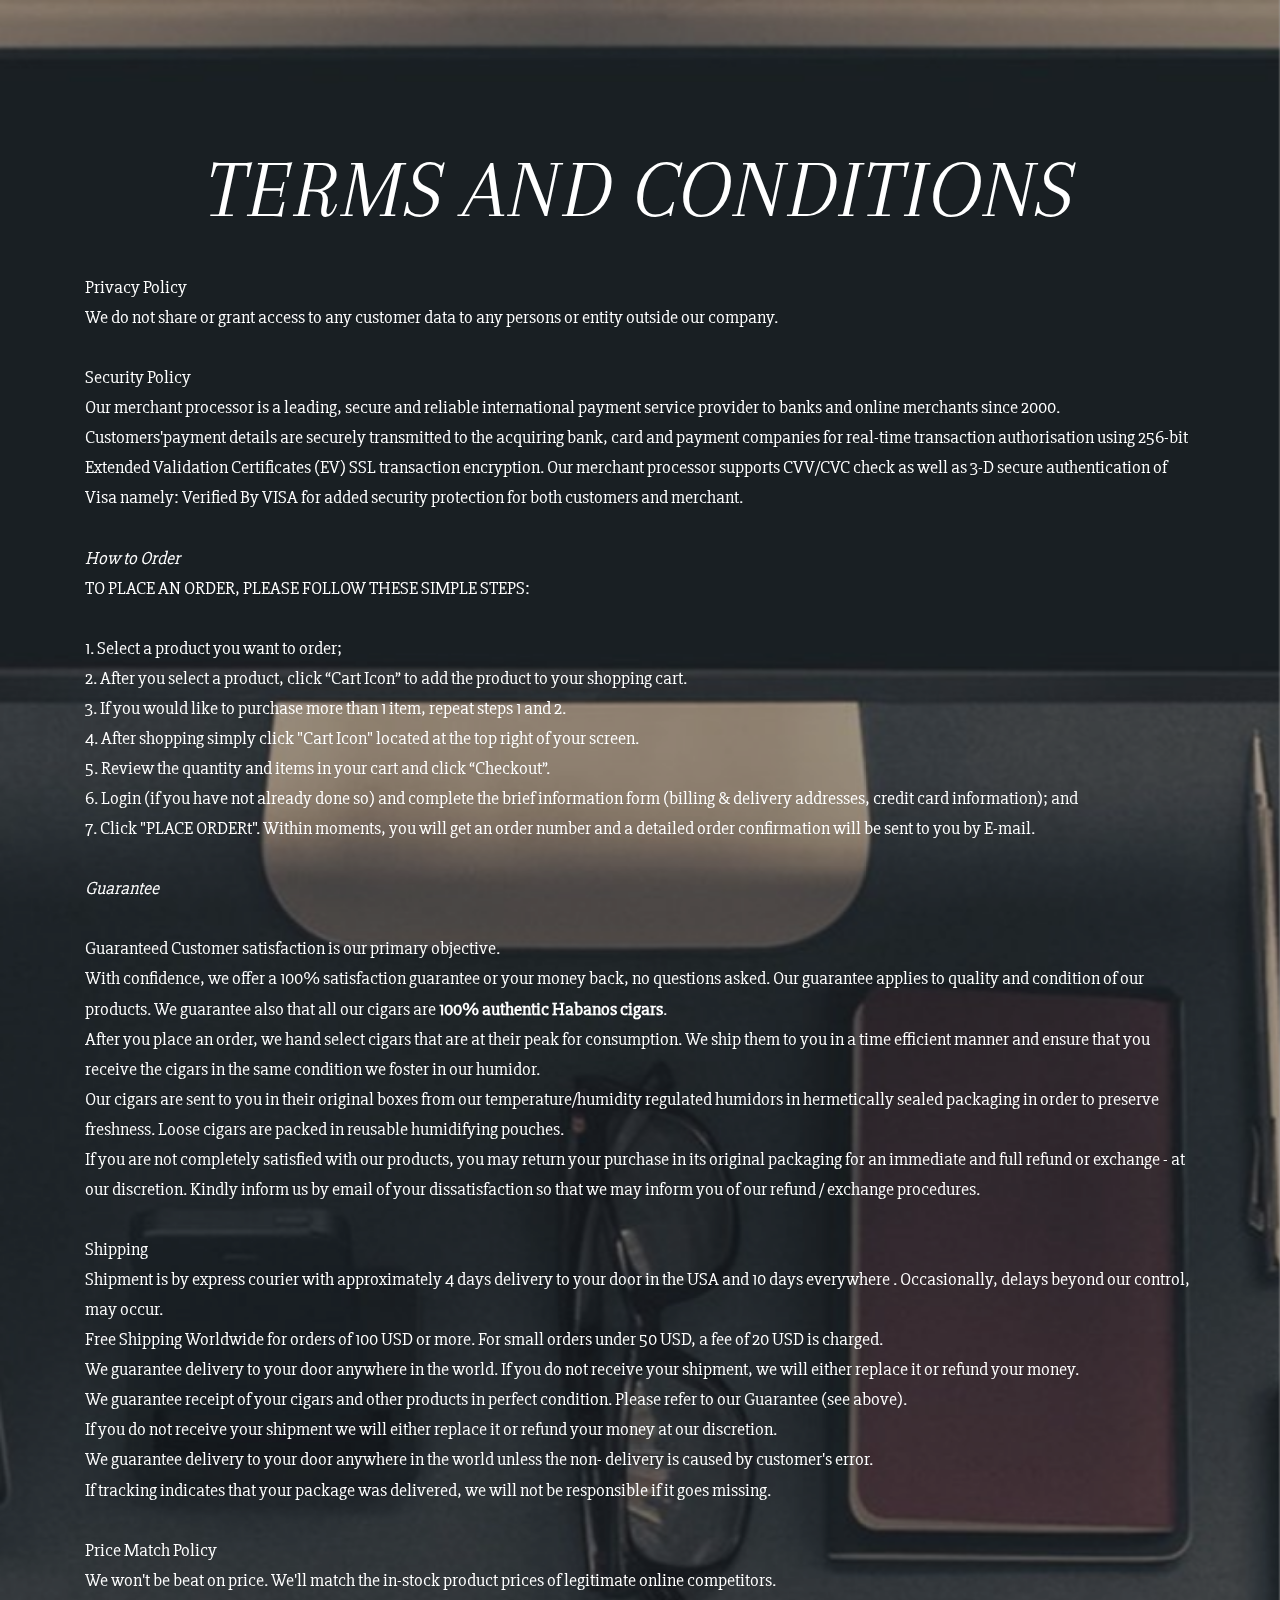
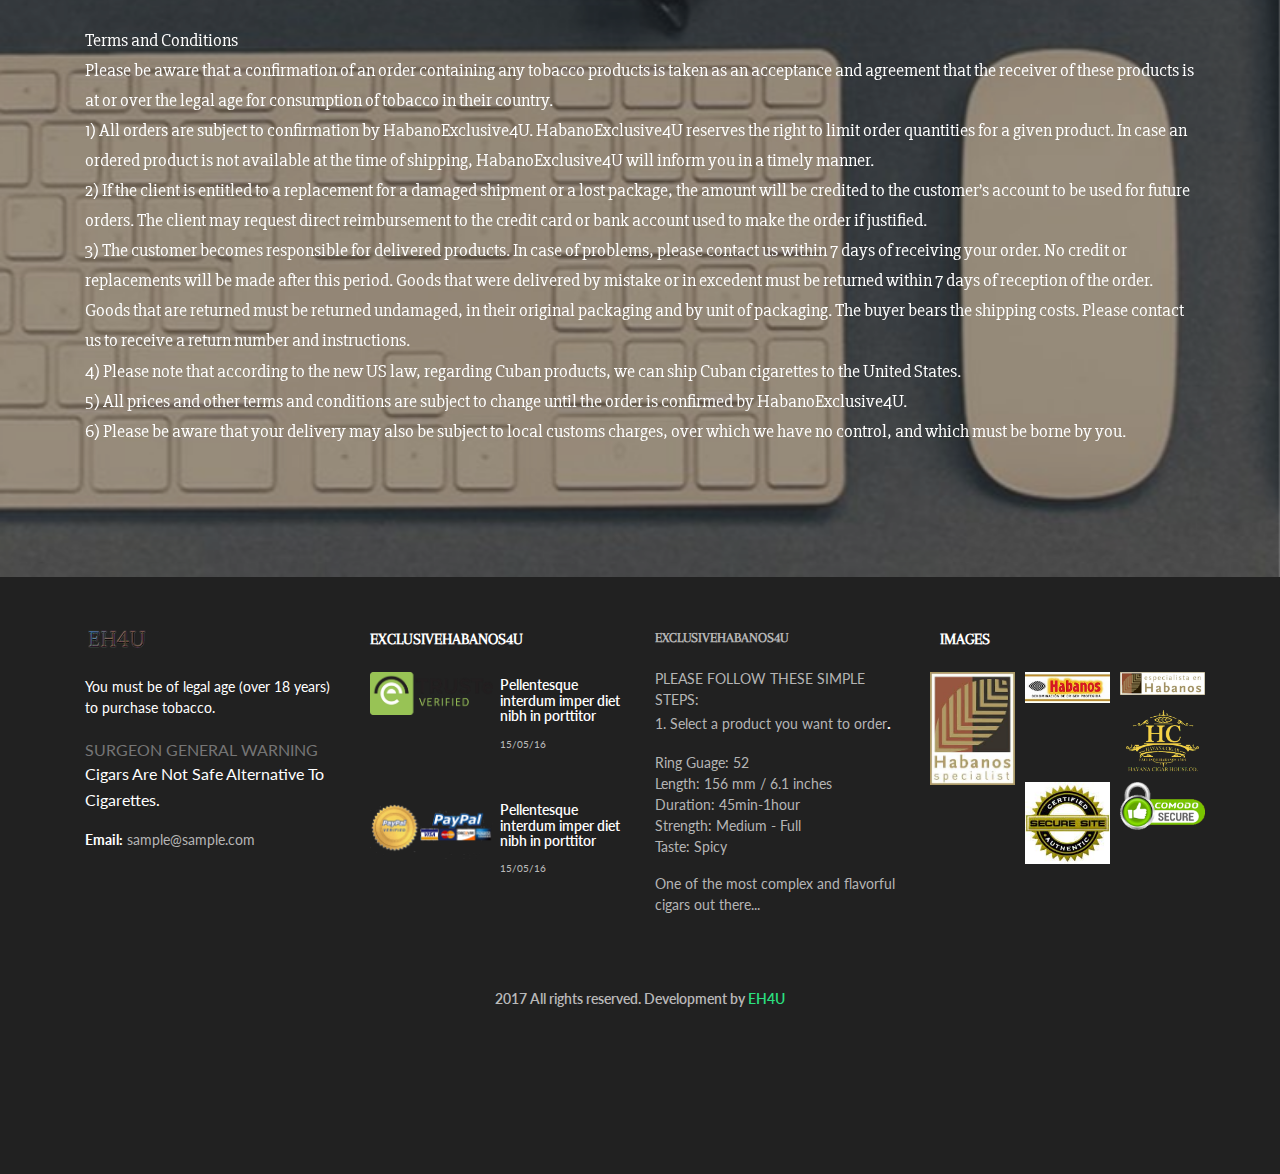
==== page1.html @ 6c39ab2b "create github pages" ====
<!DOCTYPE html>
<html>
<head>
  <!-- Site made with Mobirise Website Builder v4.3.2, https://mobirise.com -->
  <meta charset="UTF-8">
  <meta http-equiv="X-UA-Compatible" content="IE=edge">
  <meta name="generator" content="Mobirise v4.3.2, mobirise.com">
  <meta name="viewport" content="width=device-width, initial-scale=1">
  <link rel="shortcut icon" href="assets/images/eh4ulogo-128x128.png" type="image/x-icon">
  <meta name="description" content="">
  <title>Terminos y condiciones</title>
  <link rel="stylesheet" href="assets/et-line-font-plugin/style.css">
  <link rel="stylesheet" href="assets/tether/tether.min.css">
  <link rel="stylesheet" href="assets/bootstrap/css/bootstrap.min.css">
  <link rel="stylesheet" href="assets/soundcloud-plugin/style.css">
  <link rel="stylesheet" href="assets/socicon/css/socicon.min.css">
  <link rel="stylesheet" href="assets/shopping-cart/minicart-theme.css">
  <link rel="stylesheet" href="assets/theme/css/style.css">
  <link rel="stylesheet" href="assets/mobirise/css/mbr-additional.css" type="text/css">
  
  
  
</head>
<body>
<script>var shopcartSettings = {"shopcart_top_offset":120,"side_offset":20,"site_width":1150,"shopcart_icon_color":"#FFFFFF","shopcart_back_color":"#000000","shopcart_icon_size":30,"sc_count_color":"#FFFFFF","sc_count_back_color":"#F97352","sc_count_size":12,"checkout_button":"Check Out with"};</script>
<section class="mbr-section--bg-adapted mbr-section--relative header header1 mbr-parallax-background" id="header1-b" data-rv-view="145" style="background-image: url(assets/images/header1.jpg);">
        <div class="mbr-overlay" style="opacity: 0.35; background-color: rgb(21, 21, 21);"></div>
    <div id="contact-info" style="padding-top: 100px; padding-bottom: 100px;">
        <div class="container">
            <div class="row vertical-wrap">

                <div class="col-xs-12">
                    
                    <div class="row clear-md">
                        
                      <div class="col-xs-12">
                         <div class="c-info">
                            <h1 class="styled"><span style="font-weight: normal;"><em>TERMS AND CONDITIONS</em></span></h1>
                            <p class="mbr-section-subtitle">Privacy Policy<br>We do not share or grant access to any customer data to any persons or entity outside our company.<br><br>Security Policy<br>Our merchant processor is a leading, secure and reliable international payment service provider to banks and online merchants since 2000. Customers'payment details are securely transmitted to the acquiring bank, card and payment companies for real-time transaction authorisation using 256-bit Extended Validation Certificates (EV) SSL transaction encryption. Our merchant processor supports CVV/CVC check as well as 3-D secure authentication of Visa namely: Verified By VISA for added security protection for both customers and merchant.<br><br><em>How to Order</em><br>TO PLACE AN ORDER, PLEASE FOLLOW THESE SIMPLE STEPS:<br><br>1. Select a product you want to order;<br>2. After you select a product, click “Cart Icon” to add the product to your shopping cart.<br>3. If you would like to purchase more than 1 item, repeat steps 1 and 2.<br>4. After shopping simply click "Cart Icon" located at the top right of your screen.<br>5. Review the quantity and items in your cart and click “Checkout”.<br>6. Login (if you have not already done so) and complete the brief information form (billing &amp; delivery addresses, credit card information); and<br>7. Click "PLACE ORDERt". Within moments, you will get an order number and a detailed order confirmation will be sent to you by E-mail.<br><br><em>Guarantee</em><br><br>Guaranteed Customer satisfaction is our primary objective.<br>With confidence, we offer a 100% satisfaction guarantee or your money back, no questions asked. Our guarantee applies to quality and condition of our products. We guarantee also that all our cigars are <strong>100% authentic Habanos cigars</strong>.<br>After you place an order, we hand select cigars that are at their peak for consumption. We ship them to you in a time efficient manner and ensure that you receive the cigars in the same condition we foster in our humidor.<br>Our cigars are sent to you in their original boxes from our temperature/humidity regulated humidors in hermetically sealed packaging in order to preserve freshness. Loose cigars are packed in reusable humidifying pouches.<br>If you are not completely satisfied with our products, you may return your purchase in its original packaging for an immediate and full refund or exchange - at our discretion. Kindly inform us by email of your dissatisfaction so that we may inform you of our refund / exchange procedures.<br><br>Shipping<br>Shipment is by express courier with approximately 4 days delivery to your door in the USA and 10 days everywhere . Occasionally, delays beyond our control, may occur.<br>Free Shipping Worldwide for orders of 100 USD or more. For small orders under 50 USD, a fee of 20 USD is charged.&nbsp;<br>We guarantee delivery to your door anywhere in the world. If you do not receive your shipment, we will either replace it or refund your money.<br>We guarantee receipt of your cigars and other products in perfect condition. Please refer to our Guarantee (see above).<br>If you do not receive your shipment we will either replace it or refund your money at our discretion.<br>We guarantee delivery to your door anywhere in the world unless the non- delivery is caused by customer's error.<br>If tracking indicates that your package was delivered, we will not be responsible if it goes missing.<br><br>Price Match Policy<br>We won't be beat on price. We'll match the in-stock product prices of legitimate online competitors.<br><br>Terms and Conditions<br>Please be aware that a confirmation of an order containing any tobacco products is taken as an acceptance and agreement that the receiver of these products is at or over the legal age for consumption of tobacco in their country.<br>1) All orders are subject to confirmation by HabanoExclusive4U. HabanoExclusive4U reserves the right to limit order quantities for a given product. In case an ordered product is not available at the time of shipping, HabanoExclusive4U will inform you in a timely manner.<br>2) If the client is entitled to a replacement for a damaged shipment or a lost package, the amount will be credited to the customer’s account to be used for future orders. The client may request direct reimbursement to the credit card or bank account used to make the order if justified.<br>3) The customer becomes responsible for delivered products. In case of problems, please contact us within 7 days of receiving your order. No credit or replacements will be made after this period. Goods that were delivered by mistake or in excedent must be returned within 7 days of reception of the order. Goods that are returned must be returned undamaged, in their original packaging and by unit of packaging. The buyer bears the shipping costs. Please contact us to receive a return number and instructions.<br>4) Please note that according to the new US law, regarding Cuban products, we can ship Cuban cigarettes to the United States.<br>5) All prices and other terms and conditions are subject to change until the order is confirmed by HabanoExclusive4U.<br>6) Please be aware that your delivery may also be subject to local customs charges, over which we have no control, and which must be borne by you.</p>

                            
                         </div> 
                      </div>

                    </div>
                </div>

            </div>
        </div>
    </div>
</section>

<section class="mbr-section--bg-adapted mbr-section--relative mbr-section" id="footer1-8" data-rv-view="148" style="background-color: rgb(33, 33, 33); padding-top: 0px; padding-bottom: 100px;">
        
        <footer class="footer">
        <div class="content-wide">
        <div class="container-wide container">
            <div class="row">
                 
                <div class="col-lg-3 col-md-6">
                    <div class="footer-item">
                        <figure class="footer-logo mbr-figure mbr-figure--adapted mbr-figure--caption-inside-bottom mbr-figure--full-width"><img src="assets/images/cooltext261306210353492-228x86.png"></figure>
                        <p class="adress">You must be of legal age (over 18 years) to purchase tobacco.</p>
                        <p><a href="tel:+12 (3) 456 7890 123" class="adr-link"><span style="color: rgb(117, 117, 117); font-size: 16px; background-color: inherit;">SURGEON GENERAL WARNING</span></a>Cigars Are Not Safe Alternative To Cigarettes.<br></p>
                        <p><a href="mailto:sample@sample.com" class="adr-link"><strong>Email:</strong> sample@sample.com</a></p>
                    </div>
                </div>

                <div class="col-lg-3 col-md-6">
                    <div class="footer-item">
                        <h4 class="title">ExclusiveHabanos4U</h4>
                        <div class="news-min">
                            <div class="image"><img src="assets/images/privacy-policy-1062x367.png" class="resp-img"></div>
                            <p class="text"><a href="http://mobirise.com">Pellentesque interdum imper diet nibh in porttitor</a><span class="date">15/05/16</span></p>
                         </div>
                         <div class="news-min">
                            <div class="image"><img src="assets/images/paypal-logo-1-500x252.png" class="resp-img"></div>
                            <p class="text"><a href="http://mobirise.com">Pellentesque interdum imper diet nibh in porttitor</a><span class="date">15/05/16</span></p>
                         </div>
                    </div>
                </div>

                <div class="col-lg-3 col-md-6">
                    <div class="footer-item">
                        <h4 class="title"><a href="index.html">ExclusiveHabanos4U</a></h4>
                        <p><a href="index.html" class="adr-link"><span style="color: rgb(255, 255, 255); font-size: 16px; background-color: inherit;"></span></a><a href="index.html">PLEASE FOLLOW THESE SIMPLE STEPS:&nbsp;<strong></strong></a><strong><a href="index.html" style="display: inline !important;"></a><a href="index.html" style="font-weight: 400; display: inline !important;">1. Select a product you want to order</a>.</strong></p>
                        <p><a href="http://mobirise.com" class="adr-link">Ring Guage: 52<br>Length: 156 mm / 6.1 inches<br>Duration: 45min-1hour<br>Strength: Medium - Full<br>Taste: Spicy<br></a></p>
                        <p><a href="http://mobirise.com" class="adr-link"><span style="color: rgb(255, 255, 255); font-size: 16px; background-color: inherit;"></span></a><a href="index.html#testimonials2-6">One of the most complex and flavorful cigars out there...</a><br></p>
                        <p></p>
                    </div>
                </div>

                <div class="col-lg-3 col-md-6">
                    <div class="footer-item">
                        <h4 class="title">Images</h4>
                        <div class="instagram-item row">
                           <div class="image col-xs-6 col-md-4"><img src="assets/images/especialista-en-habanos-logo-en-195x259.jpg" class="resp-img"></div>
                           <div class="image col-xs-6 col-md-4"><img src="assets/images/habanos-cigar-terminal-297x108.jpg" class="resp-img"></div>
                           <div class="image col-xs-6 col-md-4"><img src="assets/images/logoespecialista-es-585x157.jpg" class="resp-img"></div>
                           <div class="image col-xs-6 col-md-4"><img src="assets/images/logo-hc-2017b-copy-copy-1170x947.png" class="resp-img"></div>
                           <div class="image col-xs-6 col-md-4"><img src="assets/images/secure-138x133.jpg" class="resp-img"></div>
                           <div class="image col-xs-6 col-md-4"><img src="assets/images/comodo-secure-255x143.png" class="resp-img"></div>
                         </div>
                    </div>
                </div>

            </div>

            <div class="copyright">
                <span>2017 All rights reserved. Development by <a href="index.html" class="text-success">EH4U</a></span>
            </div>

        </div>
    </div>
    </footer>
</section>


  <script src="assets/web/assets/jquery/jquery.min.js"></script>
  <script src="assets/tether/tether.min.js"></script>
  <script src="assets/bootstrap/js/bootstrap.min.js"></script>
  <script src="assets/smooth-scroll/SmoothScroll.js"></script>
  <script src="assets/shopping-cart/minicart.js"></script>
  <script src="assets/shopping-cart/jquery.easing.min.js"></script>
  <script src="assets/shopping-cart/minicart-customizer.js"></script>
  <script src="assets/jarallax/jarallax.js"></script>
  <script src="assets/theme/js/script.js"></script>
  
  
</body>
</html>
---- assets/et-line-font-plugin/style.css ----
@font-face {
	font-family: 'et-line';
	src:url('fonts/et-line.eot');
	src:url('fonts/et-line.eot?#iefix') format('embedded-opentype'),
		url('fonts/et-line.woff') format('woff'),
		url('fonts/et-line.ttf') format('truetype'),
		url('fonts/et-line.svg#et-line') format('svg');
	font-weight: normal;
	font-style: normal;
}

/* Use the following CSS code if you want to use data attributes for inserting your icons */
.etl-icon, [data-icon]:before {
	font-family: 'et-line';
	content: attr(data-icon);
	speak: none;
	font-weight: normal;
	font-variant: normal;
	text-transform: none;
	line-height: 1;
	-webkit-font-smoothing: antialiased;
	-moz-osx-font-smoothing: grayscale;
	display:inline-block;
}

/* Use the following CSS code if you want to have a class per icon */
/*
Instead of a list of all class selectors,
you can use the generic selector below, but it's slower:
[class*="icon-"] {
*/
.icon-mobile, .icon-laptop, .icon-desktop, .icon-tablet, .icon-phone, .icon-document, .icon-documents, .icon-search, .icon-clipboard, .icon-newspaper, .icon-notebook, .icon-book-open, .icon-browser, .icon-calendar, .icon-presentation, .icon-picture, .icon-pictures, .icon-video, .icon-camera, .icon-printer, .icon-toolbox, .icon-briefcase, .icon-wallet, .icon-gift, .icon-bargraph, .icon-grid, .icon-expand, .icon-focus, .icon-edit, .icon-adjustments, .icon-ribbon, .icon-hourglass, .icon-lock, .icon-megaphone, .icon-shield, .icon-trophy, .icon-flag, .icon-map, .icon-puzzle, .icon-basket, .icon-envelope, .icon-streetsign, .icon-telescope, .icon-gears, .icon-key, .icon-paperclip, .icon-attachment, .icon-pricetags, .icon-lightbulb, .icon-layers, .icon-pencil, .icon-tools, .icon-tools-2, .icon-scissors, .icon-paintbrush, .icon-magnifying-glass, .icon-circle-compass, .icon-linegraph, .icon-mic, .icon-strategy, .icon-beaker, .icon-caution, .icon-recycle, .icon-anchor, .icon-profile-male, .icon-profile-female, .icon-bike, .icon-wine, .icon-hotairballoon, .icon-globe, .icon-genius, .icon-map-pin, .icon-dial, .icon-chat, .icon-heart, .icon-cloud, .icon-upload, .icon-download, .icon-target, .icon-hazardous, .icon-piechart, .icon-speedometer, .icon-global, .icon-compass, .icon-lifesaver, .icon-clock, .icon-aperture, .icon-quote, .icon-scope, .icon-alarmclock, .icon-refresh, .icon-happy, .icon-sad, .icon-facebook, .icon-twitter, .icon-googleplus, .icon-rss, .icon-tumblr, .icon-linkedin, .icon-dribbble {
	font-family: 'et-line';
	speak: none;
	font-style: normal;
	font-weight: normal;
	font-variant: normal;
	text-transform: none;
	line-height: 1;
	-webkit-font-smoothing: antialiased;
	-moz-osx-font-smoothing: grayscale;
	display:inline-block;
}
.icon-mobile:before {
	content: "\e000";
}
.icon-laptop:before {
	content: "\e001";
}
.icon-desktop:before {
	content: "\e002";
}
.icon-tablet:before {
	content: "\e003";
}
.icon-phone:before {
	content: "\e004";
}
.icon-document:before {
	content: "\e005";
}
.icon-documents:before {
	content: "\e006";
}
.icon-search:before {
	content: "\e007";
}
.icon-clipboard:before {
	content: "\e008";
}
.icon-newspaper:before {
	content: "\e009";
}
.icon-notebook:before {
	content: "\e00a";
}
.icon-book-open:before {
	content: "\e00b";
}
.icon-browser:before {
	content: "\e00c";
}
.icon-calendar:before {
	content: "\e00d";
}
.icon-presentation:before {
	content: "\e00e";
}
.icon-picture:before {
	content: "\e00f";
}
.icon-pictures:before {
	content: "\e010";
}
.icon-video:before {
	content: "\e011";
}
.icon-camera:before {
	content: "\e012";
}
.icon-printer:before {
	content: "\e013";
}
.icon-toolbox:before {
	content: "\e014";
}
.icon-briefcase:before {
	content: "\e015";
}
.icon-wallet:before {
	content: "\e016";
}
.icon-gift:before {
	content: "\e017";
}
.icon-bargraph:before {
	content: "\e018";
}
.icon-grid:before {
	content: "\e019";
}
.icon-expand:before {
	content: "\e01a";
}
.icon-focus:before {
	content: "\e01b";
}
.icon-edit:before {
	content: "\e01c";
}
.icon-adjustments:before {
	content: "\e01d";
}
.icon-ribbon:before {
	content: "\e01e";
}
.icon-hourglass:before {
	content: "\e01f";
}
.icon-lock:before {
	content: "\e020";
}
.icon-megaphone:before {
	content: "\e021";
}
.icon-shield:before {
	content: "\e022";
}
.icon-trophy:before {
	content: "\e023";
}
.icon-flag:before {
	content: "\e024";
}
.icon-map:before {
	content: "\e025";
}
.icon-puzzle:before {
	content: "\e026";
}
.icon-basket:before {
	content: "\e027";
}
.icon-envelope:before {
	content: "\e028";
}
.icon-streetsign:before {
	content: "\e029";
}
.icon-telescope:before {
	content: "\e02a";
}
.icon-gears:before {
	content: "\e02b";
}
.icon-key:before {
	content: "\e02c";
}
.icon-paperclip:before {
	content: "\e02d";
}
.icon-attachment:before {
	content: "\e02e";
}
.icon-pricetags:before {
	content: "\e02f";
}
.icon-lightbulb:before {
	content: "\e030";
}
.icon-layers:before {
	content: "\e031";
}
.icon-pencil:before {
	content: "\e032";
}
.icon-tools:before {
	content: "\e033";
}
.icon-tools-2:before {
	content: "\e034";
}
.icon-scissors:before {
	content: "\e035";
}
.icon-paintbrush:before {
	content: "\e036";
}
.icon-magnifying-glass:before {
	content: "\e037";
}
.icon-circle-compass:before {
	content: "\e038";
}
.icon-linegraph:before {
	content: "\e039";
}
.icon-mic:before {
	content: "\e03a";
}
.icon-strategy:before {
	content: "\e03b";
}
.icon-beaker:before {
	content: "\e03c";
}
.icon-caution:before {
	content: "\e03d";
}
.icon-recycle:before {
	content: "\e03e";
}
.icon-anchor:before {
	content: "\e03f";
}
.icon-profile-male:before {
	content: "\e040";
}
.icon-profile-female:before {
	content: "\e041";
}
.icon-bike:before {
	content: "\e042";
}
.icon-wine:before {
	content: "\e043";
}
.icon-hotairballoon:before {
	content: "\e044";
}
.icon-globe:before {
	content: "\e045";
}
.icon-genius:before {
	content: "\e046";
}
.icon-map-pin:before {
	content: "\e047";
}
.icon-dial:before {
	content: "\e048";
}
.icon-chat:before {
	content: "\e049";
}
.icon-heart:before {
	content: "\e04a";
}
.icon-cloud:before {
	content: "\e04b";
}
.icon-upload:before {
	content: "\e04c";
}
.icon-download:before {
	content: "\e04d";
}
.icon-target:before {
	content: "\e04e";
}
.icon-hazardous:before {
	content: "\e04f";
}
.icon-piechart:before {
	content: "\e050";
}
.icon-speedometer:before {
	content: "\e051";
}
.icon-global:before {
	content: "\e052";
}
.icon-compass:before {
	content: "\e053";
}
.icon-lifesaver:before {
	content: "\e054";
}
.icon-clock:before {
	content: "\e055";
}
.icon-aperture:before {
	content: "\e056";
}
.icon-quote:before {
	content: "\e057";
}
.icon-scope:before {
	content: "\e058";
}
.icon-alarmclock:before {
	content: "\e059";
}
.icon-refresh:before {
	content: "\e05a";
}
.icon-happy:before {
	content: "\e05b";
}
.icon-sad:before {
	content: "\e05c";
}
.icon-facebook:before {
	content: "\e05d";
}
.icon-twitter:before {
	content: "\e05e";
}
.icon-googleplus:before {
	content: "\e05f";
}
.icon-rss:before {
	content: "\e060";
}
.icon-tumblr:before {
	content: "\e061";
}
.icon-linkedin:before {
	content: "\e062";
}
.icon-dribbble:before {
	content: "\e063";
}
---- assets/soundcloud-plugin/style.css ----
.addons-container {
  position: relative;
  margin-left: auto;
  margin-right: auto;
  padding-right: 15px;
  padding-left: 15px; }
  @media (min-width: 576px) {
    .addons-container {
      padding-right: 15px;
      padding-left: 15px; } }
  @media (min-width: 768px) {
    .addons-container {
      padding-right: 15px;
      padding-left: 15px; } }
  @media (min-width: 992px) {
    .addons-container {
      padding-right: 15px;
      padding-left: 15px; } }
  @media (min-width: 1200px) {
    .addons-container {
      padding-right: 15px;
      padding-left: 15px; } }
  @media (min-width: 576px) {
    .addons-container {
      width: 540px;
      max-width: 100%; } }
  @media (min-width: 768px) {
    .addons-container {
      width: 720px;
      max-width: 100%; } }
  @media (min-width: 992px) {
    .addons-container {
      width: 960px;
      max-width: 100%; } }
  @media (min-width: 1200px) {
    .addons-container {
      width: 1140px;
      max-width: 100%; } }

.addons-container-inner{
    position: relative;
    width: 100%;
    min-height: 1px;
    padding-right: 15px;
    padding-left: 15px;
}
@media (min-width: 567px) {
    .addons-container-inner{
        -ms-flex: 0 0 66.666667%;
        flex: 0 0 66.666667%;
        max-width: 66.666667%;
    }
}
.addons-row{
    display: flex;
    justify-content:center;
}
---- assets/socicon/css/socicon.min.css ----
@font-face{font-family:'socicon';src:url('../fonts/socicon.eot');src:url('../fonts/socicon.eot?#iefix') format('embedded-opentype'),url('../fonts/socicon.woff') format('woff'),url('../fonts/socicon.woff2') format('woff2'),url('../fonts/socicon.ttf') format('truetype'),url('../fonts/socicon.svg#sociconregular') format('svg');font-weight:normal;font-style:normal}.socicon{position:relative;top:1px;display:inline-block;font-family:'socicon';font-style:normal;font-weight:normal;line-height:1;text-transform:none !important;-webkit-font-smoothing:antialiased;-moz-osx-font-smoothing:grayscale}.socicon-twitter:before{content:"a"}.socicon-facebook:before{content:"b"}.socicon-google:before{content:"c"}.socicon-pinterest:before{content:"d"}.socicon-foursquare:before{content:"e"}.socicon-yahoo:before{content:"f"}.socicon-skype:before{content:"g"}.socicon-yelp:before{content:"h"}.socicon-feedburner:before{content:"i"}.socicon-linkedin:before{content:"j"}.socicon-viadeo:before{content:"k"}.socicon-xing:before{content:"l"}.socicon-myspace:before{content:"m"}.socicon-soundcloud:before{content:"n"}.socicon-spotify:before{content:"o"}.socicon-grooveshark:before{content:"p"}.socicon-lastfm:before{content:"q"}.socicon-youtube:before{content:"r"}.socicon-vimeo:before{content:"s"}.socicon-dailymotion:before{content:"t"}.socicon-vine:before{content:"u"}.socicon-flickr:before{content:"v"}.socicon-500px:before{content:"w"}.socicon-instagram:before{content:"x"}.socicon-wordpress:before{content:"y"}.socicon-tumblr:before{content:"z"}.socicon-blogger:before{content:"A"}.socicon-technorati:before{content:"B"}.socicon-reddit:before{content:"C"}.socicon-dribbble:before{content:"D"}.socicon-stumbleupon:before{content:"E"}.socicon-digg:before{content:"F"}.socicon-envato:before{content:"G"}.socicon-behance:before{content:"H"}.socicon-delicious:before{content:"I"}.socicon-deviantart:before{content:"J"}.socicon-forrst:before{content:"K"}.socicon-play:before{content:"L"}.socicon-zerply:before{content:"M"}.socicon-wikipedia:before{content:"N"}.socicon-apple:before{content:"O"}.socicon-flattr:before{content:"P"}.socicon-github:before{content:"Q"}.socicon-chimein:before{content:"R"}.socicon-friendfeed:before{content:"S"}.socicon-newsvine:before{content:"T"}.socicon-identica:before{content:"U"}.socicon-bebo:before{content:"V"}.socicon-zynga:before{content:"W"}.socicon-steam:before{content:"X"}.socicon-xbox:before{content:"Y"}.socicon-windows:before{content:"Z"}.socicon-outlook:before{content:"1"}.socicon-coderwall:before{content:"2"}.socicon-tripadvisor:before{content:"3"}.socicon-appnet:before{content:"4"}.socicon-goodreads:before{content:"5"}.socicon-tripit:before{content:"6"}.socicon-lanyrd:before{content:"7"}.socicon-slideshare:before{content:"8"}.socicon-buffer:before{content:"9"}.socicon-rss:before{content:","}.socicon-vkontakte:before{content:";"}.socicon-disqus:before{content:":"}.socicon-houzz:before{content:"+"}.socicon-mail:before{content:"@"}.socicon-patreon:before{content:"="}.socicon-paypal:before{content:"-"}.socicon-playstation:before{content:"^"}.socicon-smugmug:before{content:"¨"}.socicon-swarm:before{content:"$"}.socicon-triplej:before{content:"*"}.socicon-yammer:before{content:"&"}.socicon-stackoverflow:before{content:"("}.socicon-drupal:before{content:"#"}.socicon-odnoklassniki:before{content:"."}.socicon-android:before{content:"_"}.socicon-meetup:before{content:"]"}.socicon-persona:before{content:")"}.socicon-amazon:before{content:"£"}.socicon-ello:before{content:"'"}.socicon-mixcloud:before{content:"\""}.socicon-8tracks:before{content:"}"}.socicon-twitch:before{content:"{"}.socicon-bg-twitter{background:#4da7de}.socicon-bg-twitter:hover{background:#4da7de !important}.socicon-bg-facebook{background:#3e5b98}.socicon-bg-facebook:hover{background:#3e5b98 !important}.socicon-bg-google{background:#d93e2d}.socicon-bg-google:hover{background:#d93e2d !important}.socicon-bg-pinterest{background:#c92619}.socicon-bg-pinterest:hover{background:#c92619 !important}.socicon-bg-foursquare{background:#f94877}.socicon-bg-foursquare:hover{background:#f94877 !important}.socicon-bg-yahoo{background:#6e2a85}.socicon-bg-yahoo:hover{background:#6e2a85 !important}.socicon-bg-skype{background:#28abe3}.socicon-bg-skype:hover{background:#28abe3 !important}.socicon-bg-yelp{background:#c83218}.socicon-bg-yelp:hover{background:#c83218 !important}.socicon-bg-feedburner{background:#fc0}.socicon-bg-feedburner:hover{background:#fc0 !important}.socicon-bg-linkedin{background:#3371b7}.socicon-bg-linkedin:hover{background:#3371b7 !important}.socicon-bg-viadeo{background:#e4a000}.socicon-bg-viadeo:hover{background:#e4a000 !important}.socicon-bg-xing{background:#005a60}.socicon-bg-xing:hover{background:#005a60 !important}.socicon-bg-myspace{background:#323232}.socicon-bg-myspace:hover{background:#323232 !important}.socicon-bg-soundcloud{background:#fe3801}.socicon-bg-soundcloud:hover{background:#fe3801 !important}.socicon-bg-spotify{background:#7bb342}.socicon-bg-spotify:hover{background:#7bb342 !important}.socicon-bg-grooveshark{background:#000}.socicon-bg-grooveshark:hover{background:#000 !important}.socicon-bg-lastfm{background:#d41316}.socicon-bg-lastfm:hover{background:#d41316 !important}.socicon-bg-youtube{background:#e02a20}.socicon-bg-youtube:hover{background:#e02a20 !important}.socicon-bg-vimeo{background:#51b5e7}.socicon-bg-vimeo:hover{background:#51b5e7 !important}.socicon-bg-dailymotion{background:#004e72}.socicon-bg-dailymotion:hover{background:#004e72 !important}.socicon-bg-vine{background:#00b389}.socicon-bg-vine:hover{background:#00b389 !important}.socicon-bg-flickr{background:#1e1e1b}.socicon-bg-flickr:hover{background:#1e1e1b !important}.socicon-bg-500px{background:#58a9de}.socicon-bg-500px:hover{background:#58a9de !important}.socicon-bg-instagram{background:#9c7c6e}.socicon-bg-instagram:hover{background:#9c7c6e !important}.socicon-bg-wordpress{background:#464646}.socicon-bg-wordpress:hover{background:#464646 !important}.socicon-bg-tumblr{background:#45556c}.socicon-bg-tumblr:hover{background:#45556c !important}.socicon-bg-blogger{background:#ec661c}.socicon-bg-blogger:hover{background:#ec661c !important}.socicon-bg-technorati{background:#5cb030}.socicon-bg-technorati:hover{background:#5cb030 !important}.socicon-bg-reddit{background:#e74a1e}.socicon-bg-reddit:hover{background:#e74a1e !important}.socicon-bg-dribbble{background:#e84d88}.socicon-bg-dribbble:hover{background:#e84d88 !important}.socicon-bg-stumbleupon{background:#e64011}.socicon-bg-stumbleupon:hover{background:#e64011 !important}.socicon-bg-digg{background:#1d1d1b}.socicon-bg-digg:hover{background:#1d1d1b !important}.socicon-bg-envato{background:#597c3a}.socicon-bg-envato:hover{background:#597c3a !important}.socicon-bg-behance{background:#000}.socicon-bg-behance:hover{background:#000 !important}.socicon-bg-delicious{background:#020202}.socicon-bg-delicious:hover{background:#020202 !important}.socicon-bg-deviantart{background:#c5d200}.socicon-bg-deviantart:hover{background:#c5d200 !important}.socicon-bg-forrst{background:#5b9a68}.socicon-bg-forrst:hover{background:#5b9a68 !important}.socicon-bg-play{background:#000}.socicon-bg-play:hover{background:#000 !important}.socicon-bg-zerply{background:#9dbc7a}.socicon-bg-zerply:hover{background:#9dbc7a !important}.socicon-bg-wikipedia{background:#000}.socicon-bg-wikipedia:hover{background:#000 !important}.socicon-bg-apple{background:#b9bfc1}.socicon-bg-apple:hover{background:#b9bfc1 !important}.socicon-bg-flattr{background:#f67c1a}.socicon-bg-flattr:hover{background:#f67c1a !important}.socicon-bg-github{background:#221e1b}.socicon-bg-github:hover{background:#221e1b !important}.socicon-bg-chimein{background:#888688}.socicon-bg-chimein:hover{background:#888688 !important}.socicon-bg-friendfeed{background:#2f72c4}.socicon-bg-friendfeed:hover{background:#2f72c4 !important}.socicon-bg-newsvine{background:#075b2f}.socicon-bg-newsvine:hover{background:#075b2f !important}.socicon-bg-identica{background:#000}.socicon-bg-identica:hover{background:#000 !important}.socicon-bg-bebo{background:#ef1011}.socicon-bg-bebo:hover{background:#ef1011 !important}.socicon-bg-zynga{background:#dc0606}.socicon-bg-zynga:hover{background:#dc0606 !important}.socicon-bg-steam{background:#8f8d8a}.socicon-bg-steam:hover{background:#8f8d8a !important}.socicon-bg-xbox{background:#92c83e}.socicon-bg-xbox:hover{background:#92c83e !important}.socicon-bg-windows{background:#00bdf6}.socicon-bg-windows:hover{background:#00bdf6 !important}.socicon-bg-outlook{background:#0072c6}.socicon-bg-outlook:hover{background:#0072c6 !important}.socicon-bg-coderwall{background:#3e8dcc}.socicon-bg-coderwall:hover{background:#3e8dcc !important}.socicon-bg-tripadvisor{background:#000}.socicon-bg-tripadvisor:hover{background:#000 !important}.socicon-bg-appnet{background:#494949}.socicon-bg-appnet:hover{background:#494949 !important}.socicon-bg-goodreads{background:#463020}.socicon-bg-goodreads:hover{background:#463020 !important}.socicon-bg-tripit{background:#1982c3}.socicon-bg-tripit:hover{background:#1982c3 !important}.socicon-bg-lanyrd{background:#3c80c9}.socicon-bg-lanyrd:hover{background:#3c80c9 !important}.socicon-bg-slideshare{background:#4ba3a6}.socicon-bg-slideshare:hover{background:#4ba3a6 !important}.socicon-bg-buffer{background:#000}.socicon-bg-buffer:hover{background:#000 !important}.socicon-bg-rss{background:#f26109}.socicon-bg-rss:hover{background:#f26109 !important}.socicon-bg-vkontakte{background:#5a7fa6}.socicon-bg-vkontakte:hover{background:#5a7fa6 !important}.socicon-bg-disqus{background:#2e9fff}.socicon-bg-disqus:hover{background:#2e9fff !important}.socicon-bg-houzz{background:#7cc04b}.socicon-bg-houzz:hover{background:#7cc04b !important}.socicon-bg-mail{background:#000}.socicon-bg-mail:hover{background:#000 !important}.socicon-bg-patreon{background:#e44727}.socicon-bg-patreon:hover{background:#e44727 !important}.socicon-bg-paypal{background:#009cde}.socicon-bg-paypal:hover{background:#009cde !important}.socicon-bg-playstation{background:#000}.socicon-bg-playstation:hover{background:#000 !important}.socicon-bg-smugmug{background:#acfd32}.socicon-bg-smugmug:hover{background:#acfd32 !important}.socicon-bg-swarm{background:#fc9d3c}.socicon-bg-swarm:hover{background:#fc9d3c !important}.socicon-bg-triplej{background:#e53531}.socicon-bg-triplej:hover{background:#e53531 !important}.socicon-bg-yammer{background:#1175c4}.socicon-bg-yammer:hover{background:#1175c4 !important}.socicon-bg-stackoverflow{background:#fd9827}.socicon-bg-stackoverflow:hover{background:#fd9827 !important}.socicon-bg-drupal{background:#00598e}.socicon-bg-drupal:hover{background:#00598e !important}.socicon-bg-odnoklassniki{background:#f48420}.socicon-bg-odnoklassniki:hover{background:#f48420 !important}.socicon-bg-android{background:#8ec047}.socicon-bg-android:hover{background:#8ec047 !important}.socicon-bg-meetup{background:#e2373c}.socicon-bg-meetup:hover{background:#e2373c !important}.socicon-bg-persona{background:#e6753d}.socicon-bg-persona:hover{background:#e6753d !important}.socicon-bg-amazon{background:#f90}.socicon-bg-amazon:hover{background:#f90 !important}.socicon-bg-ello{background:#000}.socicon-bg-ello:hover{background:#000 !important}.socicon-bg-mixcloud{background:#314359}.socicon-bg-mixcloud:hover{background:#314359 !important}.socicon-bg-8tracks{background:#122c4b}.socicon-bg-8tracks:hover{background:#122c4b !important}.socicon-bg-twitch{background:#6441a5}.socicon-bg-twitch:hover{background:#6441a5 !important}
---- assets/shopping-cart/minicart-theme.css ----
@font-face {
   font-family: 'ShoppingCart';
    src:  url('shoppingcart.eot');
    src:  url('shoppingcart.eot#iefix') format('embedded-opentype'),
          url('shoppingcart.ttf') format('truetype'),
          url('shoppingcart.woff') format('woff'),
          url('shoppingcart.svg#icomoon') format('svg');
    font-weight: normal;
    font-style: normal;
}
/* 
  font was generated with iconmoon
*/

.shoppingcart-icons.icon-local_grocery_store:before {
    content: "\e1df";
}
.shoppingcart-icons.icon-card_giftcard:before {
    content: "\e308";
}

#PPMiniCart {
  z-index: 3000; }

#PPMiniCart .minicart-subtotal{
      right: 10px;
      left: auto !important;
}
.shoppingcart-icons {
  font-family: 'ShoppingCart';
  font-weight: normal;
  font-style: normal;
  font-size: 24px;
  line-height: 1;
  letter-spacing: normal;
  text-transform: none;
  display: inline-block;
  white-space: nowrap;
  word-wrap: normal;
  direction: ltr;
  -webkit-font-feature-settings: 'liga';
  -webkit-font-smoothing: antialiased; }

#mc-shopcart {
  position: fixed;
  z-index: 105;
  display: block;
  font-size: 50px;
  padding: 10px;
  color: black;
  border-radius: 50%;
  background-color: rgba(250, 250, 250, 0.95); }
  #mc-shopcart span#mc-shopcart-qty {
    font: 300 12px sans-serif;
    position: absolute;
    top: 2px;
    right: -5px;
    padding: 3px 7px;
    white-space: nowrap;
    color: #fff;
    border-radius: 10px;
    background-color: #05a; }
    #mc-shopcart span#mc-shopcart-qty:empty {
      display: none; }

#giftcard-to-shopcart {
  border-radius: 50%;
  padding: 3px;
  position: absolute;
  z-index: 1000; }
---- assets/theme/css/style.css ----
.engine {
	position: absolute;
	text-indent: -2400px;
	text-align: center;
	padding: 0;
	top: 0;
	left: -2400px;
}@import url(https://fonts.googleapis.com/css?family=Arapey:400,400i);

.brandName {
  display: inline-block;
}


.mbr-brand--inline .mbr-brand__logo,
.mbr-brand--inline .mbr-brand__name {
  display: inline-block;
  vertical-align: middle;
}
.mbr-brand--inline .mbr-brand__logo {
  padding-right: 10px;
}
.mbr-brand--inline .mbr-brand__name {
  margin: 0;
  text-align: left;
}

.mbr-navbar:before,
.mbr-navbar__container {
  height: 98px;
}
.mbr-navbar--ss .mbr-navbar__brand-link:after,
.mbr-navbar--ss .mbr-navbar__brand-img {
  height: 74px;
}
.mbr-navbar--ss:before,
.mbr-navbar--ss .mbr-navbar__container {
  height: 98px;
}
.mbr-navbar--xs .mbr-navbar__brand-link:after,
.mbr-navbar--xs .mbr-navbar__brand-img {
  height: 32px;
}
.mbr-navbar--xs:before,
.mbr-navbar--xs .mbr-navbar__container {
  height: 56px;
}
.mbr-navbar--s .mbr-navbar__brand-link:after,
.mbr-navbar--s .mbr-navbar__brand-img {
  height: 48px;
}
.mbr-navbar--s:before,
.mbr-navbar--s .mbr-navbar__container {
  height: 72px;
}
.mbr-navbar--m .mbr-navbar__brand-link:after,
.mbr-navbar--m .mbr-navbar__brand-img {
  height: 64px;
}
.mbr-navbar--m:before,
.mbr-navbar--m .mbr-navbar__container {
  height: 88px;
}
.mbr-navbar--l .mbr-navbar__brand-link:after,
.mbr-navbar--l .mbr-navbar__brand-img {
  height: 96px;
}
.mbr-navbar--l:before,
.mbr-navbar--l .mbr-navbar__container {
  height: 120px;
}
.mbr-navbar--xl .mbr-navbar__brand-link:after,
.mbr-navbar--xl .mbr-navbar__brand-img {
  height: 128px;
}
.mbr-navbar--xl:before,
.mbr-navbar--xl .mbr-navbar__container {
  height: 152px;
}
.mbr-navbar--short .mbr-navbar__brand-link:after,
.mbr-navbar--short .mbr-navbar__brand-img {
  /*ksa-fix*/
  height: 55px;
}
.mbr-navbar--short:before,
.mbr-navbar--short .mbr-navbar__container {
  height: 64px;
}
.mbr-navbar--short .mbr-navbar__container {
  padding: 12px 0;
}
@media (max-width: 767px) {
  .mbr-navbar--short .mbr-navbar__brand-link:after,
  .mbr-navbar--short .mbr-navbar__brand-img {
    /*ksa-fix*/
    height: 50px; 
  }
  .mbr-navbar--short:before,
  .mbr-navbar--short .mbr-navbar__container {
    height: 45px;
  }
  .mbr-navbar--short .mbr-navbar__container {
    padding: 7px 0;
  }
}
.mbr-navbar__brand-img {
  position: relative;
}
.mbr-navbar__brand-img,
.mbr-navbar__container,
.mbr-navbar__section {
  -webkit-transition: all 300ms ease-in-out 0s;
  -o-transition: all 300ms ease-in-out 0s;
  transition: all 300ms ease-in-out 0s;
}

.mbr-navbar--collapsed.mbr-navbar--open .mbr-navbar__brand-img,
.mbr-navbar--collapsed.mbr-navbar--open .mbr-navbar__container {
  -webkit-transition: none;
  -o-transition: none;
  transition: none;
}

@media (max-width: 991px) {

  .mbr-navbar--auto-collapse.mbr-navbar--open .mbr-navbar__brand-img,
  .mbr-navbar--auto-collapse.mbr-navbar--open .mbr-navbar__container {
    -webkit-transition: none;
    -o-transition: none;
    transition: none;
  }
}

@media (max-width: 768px) {
  .mbr-navbar__brand-img {
    padding-left: 10px;
  }
}





.mbr-section {
  padding: 0 20px;
}
.mbr-section--no-padding {
  padding: 0;
}


.mbr-section__container {
  padding: 0;
  position: relative;
  z-index: 3;
}
.mbr-section__container--center {
  text-align: center;
}
.mbr-section__container--std-padding {
  padding: 93px 0;
}
.mbr-section__container--std-top-padding {
  padding-top: 93px;
}
.mbr-section__container--std-bot-padding {
  padding-bottom: 93px;
}
.mbr-section__container--sm-padding {
  padding: 41px 0;
}
.mbr-section__container--sm-top-padding {
  padding-top: 41px;
}
.mbr-section__container--sm-bot-padding {
  padding-bottom: 41px;
}
.mbr-section__container--isolated {
  padding-bottom: 93px;
  padding-top: 93px;
}
.mbr-section__container--first {
  padding-top: 93px;
  padding-bottom: 41px;
}
.mbr-section__container--middle {
  padding-bottom: 41px;
}
.mbr-section__container--last {
  padding-bottom: 93px;
}
.mbr-section__row {
  margin-left: -24px;
  margin-right: -24px;
}
.mbr-section__col {
  overflow: hidden;
  padding-left: 24px;
  padding-right: 24px;
}
.mbr-section__left {
  padding-right: 40px;
}
.mbr-section__right {
  padding-left: 15px;
}
.mbr-section__header {
  line-height: 1.5em;
  margin: -10px 0 0;
  text-align: center;
}
@media (min-width: 768px) {
  .mbr-section--short-paddings .mbr-section__container--std-padding {
    padding: 59px 0;
  }
  .mbr-section--short-paddings .mbr-section__container--std-top-padding {
    padding-top: 59px;
  }
  .mbr-section--short-paddings .mbr-section__container--std-bot-padding {
    padding-bottom: 59px;
  }
  .mbr-section--short-paddings .mbr-section__container--sm-padding {
    padding: 41px 0;
  }
  .mbr-section--short-paddings .mbr-section__container--sm-top-padding {
    padding-top: 41px;
  }
  .mbr-section--short-paddings .mbr-section__container--sm-bot-padding {
    padding-bottom: 41px;
  }
  .mbr-section--short-paddings .mbr-section__container--isolated {
    padding-bottom: 59px;
    padding-top: 59px;
  }
  .mbr-section--short-paddings .mbr-section__container--first {
    padding-top: 59px;
    padding-bottom: 41px;
  }
  .mbr-section--short-paddings .mbr-section__container--middle {
    padding-bottom: 41px;
  }
  .mbr-section--short-paddings .mbr-section__container--last {
    padding-bottom: 59px;
  }
}

.mbr-box {
  display: table;
  width: 100%;
}
.mbr-box--fixed {
  table-layout: fixed;
}
.mbr-box--stretched {
  height: 100%;
}
.mbr-box__magnet {
  display: table-cell;
  float: none;
  height: 100%;
  margin-bottom: 0;
  margin-top: 0;
  text-align: center;
  vertical-align: middle;
}
.mbr-box__magnet--sm-padding {
  padding: 41px 0;
}
.mbr-box__magnet--top-left,
.mbr-box__magnet--top-center,
.mbr-box__magnet--top-right {
  vertical-align: top;
}
.mbr-box__magnet--bottom-left,
.mbr-box__magnet--bottom-center,
.mbr-box__magnet--bottom-right {
  vertical-align: bottom;
}
.mbr-box__magnet--top-left,
.mbr-box__magnet--center-left,
.mbr-box__magnet--bottom-left {
  text-align: left;
}
.mbr-box__magnet--top-right,
.mbr-box__magnet--center-right,
.mbr-box__magnet--bottom-right {
  text-align: right;
}
.mbr-box__container {
  height: 50%;
}
@media (max-width: 767px) {
  .mbr-box__container {
    height: 100%;
  }
  .mbr-box--adapted {
    display: block;
  }
  .mbr-box--adapted > .mbr-box__magnet {
    display: block;
    height: auto;
  }
}

.mbr-section {
  padding: 0 20px;
}
.mbr-section--no-padding {
  padding: 0;
}
.mbr-section--relative {
  position: relative;
}
.mbr-section--fixed-size {
  overflow: hidden;
}
.mbr-section--full-height {
  height: 100vh;
}
.mbr-section--full-height.mbr-after-navbar:before {
  display: none;
}
.mbr-section--bg-adapted {
  background-attachment: scroll;
  background-position: center;
  background-repeat: no-repeat;
  background-size: cover;
}
.mbr-section--gray {
  background-color: #444444;
}
.mbr-section--light-gray {
  background-color: #f0f0f0;
}
.mbr-section--dark-gray {
  background-color: #3c3c3c;
}
.mbr-section__container {
  padding: 0;
  position: relative;
  z-index: 3;
}
.mbr-section__container--center {
  text-align: center;
}
.mbr-section__container--std-padding {
  padding: 93px 0;
}
.mbr-section__container--std-top-padding {
  padding-top: 93px;
}
.mbr-section__container--std-bot-padding {
  padding-bottom: 93px;
}
.mbr-section__container--sm-padding {
  padding: 41px 0;
}
.mbr-section__container--sm-top-padding {
  padding-top: 41px;
}
.mbr-section__container--sm-bot-padding {
  padding-bottom: 41px;
}
.mbr-section__container--isolated {
  padding-bottom: 93px;
  padding-top: 93px;
}
.mbr-section__container--first {
  padding-top: 93px;
  padding-bottom: 41px;
}
.mbr-section__container--middle {
  padding-bottom: 41px;
}
.mbr-section__container--last {
  padding-bottom: 93px;
}
.mbr-section__row {
  margin-left: -24px;
  margin-right: -24px;
}
.mbr-section__col {
  overflow: hidden;
  padding-left: 24px;
  padding-right: 24px;
}
.mbr-section__left {
  padding-right: 40px;
}
.mbr-section__right {
  padding-left: 15px;
}
.mbr-section__header {
  line-height: 1.5em;
  margin: -10px 0 0;
  text-align: center;
}
@media (min-width: 768px) {
  .mbr-section--short-paddings .mbr-section__container--std-padding {
    padding: 59px 0;
  }
  .mbr-section--short-paddings .mbr-section__container--std-top-padding {
    padding-top: 59px;
  }
  .mbr-section--short-paddings .mbr-section__container--std-bot-padding {
    padding-bottom: 59px;
  }
  .mbr-section--short-paddings .mbr-section__container--sm-padding {
    padding: 41px 0;
  }
  .mbr-section--short-paddings .mbr-section__container--sm-top-padding {
    padding-top: 41px;
  }
  .mbr-section--short-paddings .mbr-section__container--sm-bot-padding {
    padding-bottom: 41px;
  }
  .mbr-section--short-paddings .mbr-section__container--isolated {
    padding-bottom: 59px;
    padding-top: 59px;
  }
  .mbr-section--short-paddings .mbr-section__container--first {
    padding-top: 59px;
    padding-bottom: 41px;
  }
  .mbr-section--short-paddings .mbr-section__container--middle {
    padding-bottom: 41px;
  }
  .mbr-section--short-paddings .mbr-section__container--last {
    padding-bottom: 59px;
  }
}
@media (max-width: 767px) {
  .mbr-section__left {
    padding-right: 15px;
  }
  .mbr-section__right {
    padding-left: 15px;
    padding-top: 51px;
  }
}

.mbr-overlay {
  background: #222;
  bottom: 0;
  left: 0;
  position: absolute;
  right: 0;
  top: 0;
  z-index: 1;
}
.mbr-overlay ~ *{
  z-index: 2;
}

.mbr-hero {
  color: #fff;
  position: relative;
}
.mbr-hero__text {
  font-size: 46px;
  font-weight: bold;
  left: -2px;
  letter-spacing: 2px;
  line-height: 50px;
  margin: -18px 0 1px 0;
  padding-bottom: 41px;
  position: relative;
  top: 8px;
  color: #fff;
}
.mbr-hero__subtext {
  font-size: 21px;
  line-height: 29px;
  margin: -32px 0 3px 0;
  padding: 0 0 41px 0;
  position: relative;
  top: 6px;
  color: #fff;

}

.mbr-buttons {
  margin: -26px 0 13px 0;
  position: relative;
  text-align: left;
  top: 26px;
}
.mbr-buttons__btn,
.mbr-buttons__link {
  margin: 0 10px 13px 0;
}
.mbr-buttons__btn,
.mbr-buttons__link,
.mbr-buttons__btn:hover,
.mbr-buttons__link:hover {
  text-decoration: none;
}
.mbr-buttons--top {
  top: 44px;
  margin-top: -62px;
}
.mbr-buttons--no-offset {
  margin-top: 0;
  top: 0;
}
.mbr-buttons--only-links {
  left: -20px;
}
.mbr-buttons--center {
  left: 5px;
  text-align: center;
}
.mbr-buttons--center.mbr-buttons--only-links {
  left: 0;
}
.mbr-buttons--right {
  text-align: right;
}
.mbr-buttons--right .mbr-buttons__btn,
.mbr-buttons--right .mbr-buttons__link {
  margin: 0 0 13px 10px;
}
.mbr-buttons--right.mbr-buttons--only-links {
  left: 20px;
}
.mbr-buttons--activated {
  left: 5px;
  text-align: center;
}
.mbr-buttons--activated .mbr-buttons__btn,
.mbr-buttons--activated .mbr-buttons__link {
  margin-left: 0;
  margin-right: 0;
}
.mbr-buttons--activated .mbr-buttons__link {
  font-size: 25px;
  padding: 10px 30px 2px;
}
.mbr-buttons--activated .mbr-buttons__btn {
  font-size: 15px;
  margin-top: 9px;
  padding: 15px 30px;
}
.mbr-buttons--freeze.mbr-buttons--activated .mbr-buttons__link {
  font-size: 25px !important;
}
.mbr-buttons--freeze.mbr-buttons--activated .mbr-buttons__link,
.mbr-buttons--freeze.mbr-buttons--activated .mbr-buttons__link:hover {
  color: #fff !important;
}
.mbr-buttons--freeze.mbr-buttons--activated .mbr-buttons__btn {
  font-size: 15px !important;
}
@media (max-width: 991px) {
  .mbr-buttons {
    top: 0;
  }
  form:not(.mbr-form) .mbr-buttons {
    top: 26px;
  }
  .mbr-buttons:first-child {
    margin-top: 0;
  }
  .mbr-buttons--active {
    left: 5px;
    text-align: center;
  }
  .mbr-buttons--active .mbr-buttons__btn,
  .mbr-buttons--active .mbr-buttons__link {
    margin-left: 0;
    margin-right: 0;
  }
  .mbr-buttons--right.mbr-buttons--only-links {
    left: 0;
  }
  .mbr-buttons--active .mbr-buttons__link {
    font-size: 25px;
    padding: 10px 30px 2px;
  }
  .mbr-buttons--active .mbr-buttons__btn {
    font-size: 15px;
    margin-top: 9px;
    padding: 15px 30px;
  }
  .mbr-buttons--freeze.mbr-buttons--active .mbr-buttons__link {
    font-size: 25px !important;
  }
  .mbr-buttons--freeze.mbr-buttons--active .mbr-buttons__link,
  .mbr-buttons--freeze.mbr-buttons--active .mbr-buttons__link:hover {
    color: #fff !important;
  }
  .mbr-buttons--freeze.mbr-buttons--active .mbr-buttons__btn {
    font-size: 15px !important;
  }
}
@media (max-width: 767px) {
  .mbr-buttons--auto-align {
    left: 5px;
    margin-top: -26px;
    text-align: center;
    top: 26px;
  }
  .mbr-buttons--auto-align.mbr-buttons--only-links {
    left: 0;
  }
}
@media (max-width: 530px) {
  .mbr-buttons {
    left: 0;
  }
  .mbr-buttons__btn,
  .mbr-buttons__link,
  .mbr-buttons--right .mbr-buttons__btn,
  .mbr-buttons--right .mbr-buttons__link {
    display: inline-block;
    margin: 0 0 13px 0;
    text-align: center;
    width: 100%;
  }
  .mbr-buttons--activated .mbr-buttons__btn,
  .mbr-buttons--activated .mbr-buttons__link,
  .mbr-buttons--active .mbr-buttons__btn,
  .mbr-buttons--active .mbr-buttons__link {
    width: auto;
  }
  .mbr-buttons--activated .mbr-buttons__btn,
  .mbr-buttons--active .mbr-buttons__btn {
    margin-top: 9px;
  }
}


.mbr-plan {
  /*padding-bottom: 41px;*/
  /*padding-left: 1px;*/
  /*padding-right: 0;*/
  position: relative;
}
.mbr-plan--first,
.mbr-plan:first-child {
  padding-left: 0;
}
/*
.mbr-plan--last,
.mbr-plan:last-child {
  padding-bottom: 93px;
}*/

@media (max-width: 767px) {
  .mbr-plan,
  .mbr-plan--first,
  .mbr-plan:first-child {
    padding-left: 15px;
    padding-right: 15px;
  }
  .mbr-plan__number {
    font-size: 79px;
  }
  .mbr-plan__details {
    font-size: 17px;
  }
  .mbr-plan--favorite {
    margin: 0;
    top: 0;
  }
}

.container{
  position: relative;
  z-index: 77;
  background-color: inherit;
}

.container-fluid {
  position: relative;
  z-index: 77;
}

.testimonials4 .row {
  margin-right: 0;
}



.mbr-figure {
  display: inline-block;
  line-height: 1px;
  margin: 0;
  max-width: 100%;
  overflow: hidden;
  position: relative;
}
.quote3 .mbr-figure {
  overflow: visible;
}
.mbr-figure--no-bg {
  background: none;
}
.mbr-figure--full-width {
  display: block;
  width: 100%;
}
.mbr-figure.mbr-after-navbar:before {
  display: none;
}
.mbr-figure--full-width iframe,
.mbr-figure--full-width .mbr-figure__img,
.mbr-figure--full-width .mbr-figure__map {
  width: 100%;
}
.mbr-figure iframe,
.mbr-figure__img,
.mbr-figure__map {
  max-width: 100%;
}
.mbr-figure__map {
  height: 400px;
  line-height: 1.3em;
}
.mbr-figure__map--short {
  height: 278px;
}
.mbr-figure__map--big {
  height: 640px;
}
.mbr-figure__caption {
  background: rgba(0, 0, 0, 0.5);
  bottom: 0;
  color: #fff;
  display: block;
  font-size: 17px;
  left: 0;
  line-height: 1.3em;
  min-height: 53px;
  padding: 17px 20px;
  position: absolute;
  text-align: left;
  width: 100%;
}
.mbr-figure__caption--no-padding {
  padding: 17px 0;
}
.mbr-figure--wysiwyg .mbr-figure__caption a,
.mbr-figure--wysiwyg .mbr-figure__caption a:hover {
  color: inherit;
  text-decoration: underline;
}
.mbr-figure--caption-inside-top .mbr-figure__caption {
  bottom: auto;
  top: 0;
}
.mbr-figure--caption-outside-top .mbr-figure__caption,
.mbr-figure--caption-outside-bottom .mbr-figure__caption {
  background: none;
  position: relative;
}
.mbr-figure--no-bg.mbr-figure--caption-outside-top .mbr-figure__caption,
.mbr-figure--no-bg.mbr-figure--caption-outside-bottom .mbr-figure__caption {
  color: #252525;
}
.mbr-figure--no-bg.mbr-figure--caption-outside-top .mbr-figure__caption {
  margin-top: -3px;
  padding-top: 0;
}
.mbr-figure--no-bg.mbr-figure--caption-outside-bottom .mbr-figure__caption {
  margin-top: -2px;
  padding-bottom: 0;
  top: 2px;
}
.mbr-figure__caption--std-grid {
  background: none;
  z-index: 2;
}
.mbr-gallery .mbr-figure__caption--std-grid {
  overflow: hidden;
}
@media (min-width: 768px) {
  .mbr-figure__caption--std-grid {
    width: 715px;
    left: 50%;
    margin-left: -357.5px;
    padding: 17px 0;
  }
}
@media (min-width: 992px) {
  .mbr-figure__caption--std-grid {
    width: 935px;
    margin-left: -467.5px;
  }
}
@media (min-width: 1200px) {
  .mbr-figure__caption--std-grid {
    width: 1150px;
    margin-left: -575px;
  }
}
.mbr-figure__caption--std-grid:before {
  bottom: 0;
  content: "";
  position: absolute;
  top: 0;
  width: 200%;
  z-index: -1;
  margin-left: -50%;
}
.mbr-figure--caption-inside-top .mbr-figure__caption--std-grid:before,
.mbr-figure--caption-inside-bottom .mbr-figure__caption--std-grid:before {
  background: rgba(0, 0, 0, 0.6);
}
.mbr-figure__caption-small {
  color: #ccc;
  display: block;
  font-size: 14px;
  line-height: 1.3em;
}
.mbr-figure--no-bg.mbr-figure--caption-outside-top .mbr-figure__caption-small,
.mbr-figure--no-bg.mbr-figure--caption-outside-bottom .mbr-figure__caption-small {
  color: #777;
}
@media (max-width: 767px) {
  .mbr-figure--adapted {
    display: block;
    width: 100%;
  }
  .mbr-figure--adapted iframe,
  .mbr-figure--adapted .mbr-figure__img,
  .mbr-figure--adapted .mbr-figure__map {
    width: 100%;
  }
  .mbr-figure--caption-inside-top .mbr-figure__caption,
  .mbr-figure--caption-inside-bottom .mbr-figure__caption {
    background: none;
    position: relative;
  }
  .mbr-figure--caption-inside-top .mbr-figure__caption--std-grid:before,
  .mbr-figure--caption-inside-bottom .mbr-figure__caption--std-grid:before {
    display: none;
  }
}

.mbr-social-icons__icon {
  -webkit-transition: all 0.2s ease-in-out 0s;
  -o-transition: all 0.2s ease-in-out 0s;
  transition: all 0.2s ease-in-out 0s;
  color: #fff;
  cursor: pointer;
  display: inline-block;
  font-size: 29px;
  height: 56px;
  line-height: 61px;
  margin: 0 9px 13px 0;
  position: relative;
  text-align: center;
  width: 56px;
  border-radius: 50%;
}
.mbr-social-icons__icon:hover {
  color: #fff;
}
.mbr-social-icons--style-1 .mbr-social-icons__icon:hover {
  background: #252525 !important;
}

.social-likes__counter {
  -webkit-transition: all 0.2s ease-in-out 0s;
  -o-transition: all 0.2s ease-in-out 0s;
  transition: all 0.2s ease-in-out 0s;
  background: #3c3c3c;
  border-radius: 23px;
  font-size: 12px;
  height: 23px;
  line-height: 24px;
  min-width: 23px;
  padding: 0 5px;
  position: absolute;
  right: -7px;
  text-align: center;
  top: -7px;
}
.social-likes__counter_empty {
  display: none;
}
.social-likes_style-1 .social-likes__icon:hover {
  background: #252525 !important;
}
.social-likes_style-1 .social-likes__icon:hover .social-likes__counter {
  background: #f97352;
}
.social-likes_style-2 .social-likes__icon {
  background: #252525;
}
.social-likes_style-2 .social-likes__counter {
  background: #f97352;
}
.social-likes_style-2 .social-likes__icon:hover .social-likes__counter {
  background: #3c3c3c;
}

.mbr-background-video,
.mbr-background-video-preview {
  bottom: 0;
  left: 0;
  overflow: hidden;
  position: absolute;
  right: 0;
  top: 0;
}
.mbr-parallax-background,
.mbr-background {
  background-attachment: fixed !important;
  background-position: 50% 0;
  background-repeat: no-repeat;
  background-size: cover !important;
}
.mbr-hidden-scrollbar .mbr-parallax-background {
  background-size: auto 130%;
}
.mobile .mbr-parallax-background {
  background-attachment: scroll !important;
}
.mbr-background {
  background-attachment: scroll !important;
}


@media (max-width: 991px) {
  .mbr-header--reduce .mbr-header__text {
    padding-top: 1em;
    margin-top: -1em;
  }
}
.mbr-header {
  margin-top: -20px;
  padding: 0;
  position: relative;
  text-align: left;
  top: 10px;
}
.mbr-header--std-padding {
  padding-bottom: 41px;
}
.mbr-header--center {
  text-align: center;
}
.mbr-header__text {
  display: block;
  font-size: 25px;
  font-weight: bold;
  letter-spacing: 6px;
  line-height: 1.5em;
  margin: 0;
}
.mbr-header__subtext {
  color: #777;
  font-size: 14px;
  font-style: italic;
  letter-spacing: 1px;
  margin: 8px 0 7px 0;
}
.mbr-header--inline {
  margin-top: 0;
  padding: 41px 0 28px 0;
  top: 0;
}
.mbr-header--inline .mbr-header__text {
  letter-spacing: 4px;
  line-height: 1em;
  margin: 15px 0 0 0;
}
@media (max-width: 767px) {
  .mbr-header--inline {
    padding: 47px 0 38px 0;
  }
  .mbr-header--inline .mbr-header__text {
    display: block;
    margin: 0 0 38px 0;
  }
  .mbr-header--auto-align .mbr-header__text,
  .mbr-header--auto-align .mbr-header__subtext {
    left: 0;
    text-align: center !important;
  }
}
@media (min-width: 768px) {
  .mbr-header--reduce {
    margin-top: -5px;
    top: 2px;
  }
  .mbr-header--reduce .mbr-header__text {
    font-size: 16px;
    letter-spacing: 1px;
    line-height: 1.1em;
    padding-top: 0.4em;
    margin-top: -0.4em;
  }
}

/*------------------------------------------------------------------
Theme Name: UNICORE - Responsive Bootstrap Landing Page
Version: 2.0
Author:
-------------------------------------------------------------------*/

/*------------------------------------------------------------------
[TABLE OF CONTENTS]

  1. GLOBAL STYLES
  2. COMMON STYLES
  3. HEADER STYLES
  4. INTRO STYLES
    4.1. Intro / 1
    4.2. Intro / 2
    4.3. Intro / 3
    4.4. Intro / 4
    4.5. Intro / 5
    4.6. Intro / 6
    4.7. Intro / 7
    4.8. Intro / 8
    4.9. Intro / 9
    4.10. Intro / 10
    4.11. Intro / 11
    4.12. Intro / 12
    4.13. Intro / 13
    4.14. Intro / 14
    4.15. Intro / 15
    4.16. Intro / 16
    4.17. Intro / 17
    4.18. Intro / 18
    4.19. Intro / 19
    4.20. Intro / 20
  5. ICON BOX / SERVICES STYLES
  6. INFO STYLES
  7. TESTIMONIAL STYLES
  8. ABOUT
  9. VIDEO BOX
  10. FEATURES
  11. PRICING TABLE
  12. CLIENTS
  13. PAGE HEADER
  14. BLOG STYLES
  15. SIDEBAR
  15. PAGE HEADER
  16. PORTFOLIO
  17. TEAM
  18. 404 STYLES
  19. GOOGLE MAP
  20. CONTACT
  21. MAILCHIMP
  22. ELEMENTS
  23. COMMENTS
  24. FOOTER
  25. RESPONSIVE STYLES

-------------------------------------------------------------------*/

/* 1. GLOBAL STYLES */

body {
  background: #fff;
  color: #222;
  font-weight: 400;
  font-size: 15px;
  font-style: normal;
}

h1,h2,h3,h4,h5,h6 {
  margin: 0px; 
  font-weight: bold;
  text-align: center;
}
h1 em,
h2 em,
h3 em,
h4 em,
h5 em,
h6 em {
  font-weight: 400;
}

p {
  font-size: 16px;
  line-height: 26px;
  font-weight: 400;
  text-align: center;
  color: #757575;
}

b, strong {
  font-weight: 700;
}

a {
  color: #0dba26;
}

a:hover {
  color: #2a9487;
}

a, a:hover, a:focus, button, button:hover {
  outline: 0;
  text-decoration: none;
  transition: .4s;
}

ul, ol, li {
  margin: 0;
  padding: 0;
  list-style: none;
}

.article ul,
.article ul > li {
  list-style: disc outside none;
}

.article ol,
.article ol > li {
  list-style: decimal outside none;
}

.blog-content.element ul,
.blog-content.element ul > li {
  list-style: disc outside none;
}

.blog-content.element ol,
.blog-content.element ol > li {
  list-style: decimal outside none;
}

.space10 {
  margin-bottom: 10px;
}

.space20 {
  margin-bottom: 20px;
}

.space30 {
  margin-bottom: 30px;
}

.space40 {
  margin-bottom: 40px;
}

.space50 {
  margin-bottom: 50px;
}

.space60 {
  margin-bottom: 60px;
}

.space70 {
  margin-bottom: 70px;
}

.space80 {
  margin-bottom: 80px;
}

.space90 {
  margin-bottom: 90px;
}

.space100 {
  margin-bottom: 100px;
}

.body {
  position: relative;
  width: 100%;
  overflow: hidden;
}

.boxed {
  background:#111 url(../images/bg/pattern.png) repeat fixed;
}

.boxed .body {
  background:#fff;
  position: relative;
  width: 90%;
  margin: 0 auto;
  max-width: 1280px;
  overflow: hidden;
  box-shadow: 0 5px 25px rgba(0,0,0,0.2);
}

.boxed .navbar-fixed-top {
  width: 90%;
  margin: 0 auto;
  max-width: 1280px;
}

/* 2. COMMON STYLES */

.video {
  position: relative;
  padding-bottom: 56.25%;
  height: 0;
  overflow: hidden;
}

.video iframe,
.video object,
.video embed {
  position: absolute;
  top: 0;
  left: 0;
  width: 100%;
  height: 100%;
  border: none;
}

.no-padding {
  padding: 0px !important;
}

.no-padding-bottom {
  padding-bottom: 0px !important;
}

/* 3. HEADER STYLES */

/*mbr-navbar--short fix*/
.mbr-navbar--short .navbar {
  min-height: 70px;
}

.mbr-navbar--short .navbar-brand {
  min-height: 60px;
}

.mbr-navbar--short .navbar-logo2 img{
  height: 60px !important;
}
.mbr-navbar--short .brandName2{
  padding-top: 0;
  padding-bottom: 0;
  line-height: 60px;
}


.mbr-navbar--short .navbar-nav{
  line-height: 60px;
}

@media (max-width: 768px){
  .navbar-logo2 img{
    height: 60px !important;
  } 
}

.text-muted {
  color: #777777 !important;
}
// .text-primary {
//   color: #29d9c2 !important;
// }
// a.text-primary:hover,
// a.text-primary:focus {
//   color: #2a9487 !important;
// }
// .text-success {
//   color: #7ac673 !important;
// }
// a.text-success:hover,
// a.text-success:focus {
//   color: #58b74f !important;
// }
// .text-info {
//   color: #27aae0 !important;
// }
// a.text-info:hover,
// a.text-info:focus {
//   color: #1b8bb9 !important;
// }
// .text-warning {
//   color: #faaf40 !important;
// }
// a.text-warning:hover,
// a.text-warning:focus {
//   color: #f99a0e !important;
// }
// .text-danger {
//   color: #f97352 !important;
// }
// a.text-danger:hover,
// a.text-danger:focus {
//   color: #f74b21 !important;
// }
// .text-white {
//   color: #ffffff !important;
// }
// a.text-white:hover,
// a.text-white:focus {
//   color: #29d9c2 !important;
// }
// .text-gray {
//   color: #9c9c9c !important;
// }
// a.text-gray:hover,
// a.text-gray:focus {
//   color: #838383 !important;
// }
// .text-black {
//   color: #252525;
// }
// a.text-black:hover,
// a.text-black:focus {
//   color: #0c0c0c !important;
// }

 .navbar-nav a {
  letter-spacing: 1px;
}

.dropdown-toggle:after {
  content: '';
  display: inline-block;
  width: 0;
  height: 0;
  margin-right: .25rem;
  margin-left: .25rem;
  vertical-align: middle;
  border-top: .3em solid;
  border-right: .3em solid transparent;
  border-left: .3em solid transparent;
}


.navbar-nav .dropdown-menu a{
    padding: 10px 23px !important;
}  

.nav > li > a {
  display: inline-block;
}

.dropdown1-menu {
  position: absolute;
  z-index: 1000;
  float: left;
  min-width: 160px;
  font-size: 14px;
  text-align: left;
  list-style: none;
  box-shadow: 0 6px 12px rgba(0, 0, 0, .175);
  display: block !important;
  padding: 0;
  margin: 0;
  border-radius: 0px;
  background: #111;
  top: 65px;
  left: 0 !important;
  right: auto !important;
  opacity: 0;
  visibility: hidden;
  transition: .4s;
}

.dropdown1-menu li a:after {
  display: none;
}

 .navbar-nav > li:hover .dropdown1-menu {
  opacity: 1;
  visibility: visible;
  transition: .4s;
}

.dropdown1-menu > li > a {
  padding: 12px 20px;
  color: #fff;
  border-bottom: 1px solid #222;
  text-transform: none;
  font-size: 11px;
  font-weight: 400;
  letter-spacing: 1px;
  width: 100%;

  display: block;
  clear: both;
  line-height: 1.42857143;
  white-space: nowrap;
}

.navbar-nav > li > .dropdown1-menu {
  margin-top: 14px;
  margin-left: 13px;
  border: none;
}

.navbar-inverse.scrolled {
}

.dropdown1-menu > li > a:hover {
  color: #29d9c2;
  background: transparent;
}

.mega-menu {
  width: 100%;
  position: absolute;
  left: 15px !important;
  right: 0px !important;
  top: 79px;
  max-width: 1155px;
  margin: 0 auto !important;
  float: none;
  padding: 20px 0;
}

.mm-menu ,
.navbar-right {
  position: static !important;
}

.mm-menu .dropdown1-menu > li > a {
  border-bottom: none;
}

.dropdown1-menu > li > a {
  text-transform: uppercase;
}

.section-head {
  position: relative;
  z-index: 55;
}

.section-head h1 {
  font-weight: 700;
  margin: 0 0 15px;
  font-size: 34px;
  line-height: 44px;
}

.section-head-lite h1 {
  text-transform: uppercase;
  font-weight: 700;
  margin: 0 0 15px;
  font-size: 25px;
  letter-spacing: 3px;
  color: #fff;
}

.section-head-lite p {
  color: #fff;
  opacity: 0.7;
}

/* 4. INTRO STYLES */

/* 5. ICON BOX / SERVICES STYLES */

/* 6. INFO STYLES */

/* 7. TESTIMONIAL STYLES */

/* 8. ABOUT */

/* 9. VIDEO BOX */

/* 10. FEATURES */

/* 11. PRICING TABLE */

/* 12. CLIENTS */

/* 13. PAGE HEADER */

.page_head {background-size: cover; padding: 160px 0 80px;}
.page_head h1 {color: #222; margin: 0 0 10px; font-style: normal; text-align: left;}
.page_head h3 {color: #222; font-size: 40px; line-height: 50px; font-weight: 700; margin: 0 0 10px; font-style: normal; text-align: left;}
.page_head h5 {font-size: 17px; line-height: 27px; font-weight: 700; margin: 0 0 10px; font-style: normal; text-align: left;}
.page_head p { color: #757575; text-align: left;}
.page_head blockquote {display: block; text-align: center;}
.page_head blockquote p{display: inline-block; text-align: center; font-size: 32px; line-height: 45px; color: #222; font-style: italic;}
/* 14. BLOG STYLES */

/* 15. SIDEBAR */

/* 16. PORTFOLIO */

/* 17. TEAM */

/* 18. 404 STYLES */

.error-content {
  padding: 150px 0;
  border-bottom: 1px solid #eee;
}

.error-content h4 {
  color: #fff;
  font-size: 90px;
  font-weight: 700;
  letter-spacing: -7px;
  margin: 0 0 17px;
  text-shadow: 3px 4px 5px #aaa;
  text-shadow: 3px 4px 5px rgba(0,0,0,0.3);
}

.error-content p {
  font-size: 18px;
  margin: 0 0 40px;
}

/* 19. GOOGLE MAP */

#map {
  width: 100%;
  height: 500px;
}

/* 20. CONTACT */

#contact-info {
  padding: 100px 0;
}

.c-info {
  padding: 15px 0;
  text-align: center;
  border-radius: 5px;
}

/*.c-info i {
  color: #0dba26;
  font-size: 45px;
  margin: 0 0 15px;
}*/

.c-info h4 {
  text-transform: uppercase;
  font-size: 15px;
  letter-spacing: 2px;
}

.contact-form {
  /*background: #29d9c2;*/
  padding: 100px 0;
}

#contactForm input {
  height: 50px;
  padding: 0 20px;
  font-size: 16px;
  letter-spacing: 0;
  font-weight: 400;
  width: 100%;
  margin: 0 0 20px;
  background: #fff;
  border: none;
  border-radius: 5px;
  /*color: #fff;*/
}

#contactForm textarea {
  height: 100px;
  padding: 20px;
  font-size: 16px;
  letter-spacing: 0;
  font-weight: 400;
  width: 100%;
  margin: 0 0 20px;
  background: #fff;
  border: none;
  border-radius: 5px;
  /*color: #fff;*/
}

/*#contact-form button {
  display: table;
  margin: 0 auto;
}*/

.contact-form .submitBtn {
  text-align: center;
}

.error-info {
  padding: 180px 0;
}

.error-info h1 {
  font-size: 200px;
}

.error-info p {
  padding: 0px 25%;
}

.statusMessage, .successmessage, .errormessage {
  display: none;
  width: 100%;
  background: #fff;
  margin: 0px auto 15px;
  padding: 20px;
  border-radius: 0px;
}

.errormessage p, .statusMessage p, .successmessage p {
  margin: 0px !important;
  color: #000;
  font-size: 16px;
  letter-spacing: 0;
  margin: 0 !important;
}

.success-ico {
  background: url(../images/success.png);
  width: 25px;
  height: 25px;
  float: left;
  margin-right: 15px;
  position: relative;
  top: 0px;
  background-size: 25px;
}

.error-ico {
  background: url(../images/error.png);
  width: 25px;
  height: 25px;
  float: left;
  margin-right: 15px;
  position: relative;
  top: 0px;
  background-size: 25px;
}

#sendingMessage i {
  color: #00BCD4;
  font-size: 18px;
  margin-right: 10px;
}

#incompleteMessage i {
  color: yellow;
  font-size: 18px;
  margin-right: 10px;
}

/* 21. MAILCHIMP */

.ketchup-error {
  display: none !important;
}

#result {
  width: 100%;
  display: table;
  text-align: center;
  font-size: 12px;
  padding: 5px 15px;
  margin-top: 5px;
}

/* 22. ELEMENTS */

.elements-content {
  padding: 100px 0;
}

.border-top {
  border-top: 1px solid #eee;
}

.progress-bar-success {
  background-color: #29d9c2;
}

.progress {
  // margin-top: 40px;
  position: relative;
  overflow: visible;
}

.progress h5 {
  position: absolute;
  top: -22px;
  font-size: 14px;
  font-weight: 400;
  letter-spacing: 0px;
  color: #000;
}

.progress-bar {
  border-radius: 4px;
}

.progress-stack .progress-bar {
  border-radius: 0px;
}

.progress-stack .progress-bar:first-child {
  border-radius: 4px 0 0 4px;
}

.progress-stack .progress-bar:last-child {
  border-radius: 0 4px 4px 0;
}
.bg-primary {
  background: transparent;
}

.bg-dark {
  /*background: #222;*/
}

.testimonials4 .bg-dark {
  background: #222;
}

.nav-tabs {
  border-bottom: 2px solid #DDD;
}

.nav-tabs > li.active > a, .nav-tabs > li.active > a:focus, .nav-tabs > li.active > a:hover {
  border-width: 0;
}

.nav-tabs > li > a {
  border: none;
  color: #666;
  font-family: 'Montserrat', sans-serif;
  color: #000;
  text-transform: uppercase;
  font-size: 13px;
}

.nav-tabs > li.active > a, .nav-tabs > li > a:hover {
  border: none;
  color: #29d9c2 !important;
  background: transparent;
}

.nav-tabs > li > a::after {
  content: "";
  background: #29d9c2;
  height: 2px;
  position: absolute;
  width: 100%;
  left: 0px;
  bottom: -1px;
  transition: all 250ms ease 0s;
  transform: scale(0);
}

.nav-tabs > li.active > a::after, .nav-tabs > li:hover > a::after {
  transform: scale(1);
}

.content8 .tab-content {
  border-bottom: 1px solid #DDD;
  border-top: 1px solid #DDD;
}

.content8 .nav-tabs {
  //border-bottom: 2px solid #DDD;
  border-bottom: none;
  text-align: center;
  padding-bottom: 15px;
}

.content8 .nav-tabs > li {
  display: inline-block;
  float: none !important;
  margin: 0 !important;
}

.content8 .nav-tabs > li.active > a, .content8 .nav-tabs > li.active > a:focus, .content8 .nav-tabs > li.active > a:hover {
  border-width: 0;
}

.content8 .nav-tabs > li > a {
  border: none;
  color: #666;
  font-family: 'Montserrat', sans-serif;
  color: #000;
  text-transform: uppercase;
  font-size: 13px;
}

.content8 .nav-tabs > li.active > a, .content8 .nav-tabs > li > a:hover {
  border: none;
  color: #29d9c2 !important;
  background: transparent;
}

.content8 .nav-tabs > li > a::after {
  content: "";
  background: #29d9c2;
  height: 2px;
  position: absolute;
  width: 100%;
  left: 0px;
  bottom: -1px;
  transition: all 250ms ease 0s;
  transform: scale(0);
}

.content8 .nav-tabs > li.active > a::after, .content8 .nav-tabs > li:hover > a::after {
  transform: scale(1);
}

.tab-nav > li > a::after {
  background: #29d9c2;
  color: #fff;
}

.tab-pane {
  padding: 15px 0;
}

@media (max-width: 767px) {
  .tab-pane {
    text-align: center;
  }
}

.tab-content {
  padding: 25px 15px 0;
}

.lead a {
  color: #29d9c2;
}

.blog-excerpt p {
  font-size: 15px;
  letter-spacing: 0.3px;
  line-height: 25px;
  margin: 0 0 15px;
}
/*
blockquote {
  padding: 11px 20px;
  margin: 20px 3% 30px;
  border-left: 5px solid #29d9c2;
  line-height: 31px;
  font-style: italic;
  color: #333;
  font-size: 16px;
}

blockquote cite {
  display: block;
  font-style: normal;
  text-transform: uppercase;
  font-size: 12px;
  font-weight: bold;
  padding-top: 10px;
}

blockquote.inverse {
  border-left: none;
  border-right: 5px solid #29d9c2;
  text-align: right;
}

blockquote.pull-left {
  width: 35%;
  margin-right: 20px;
  margin-bottom: 10px;
  margin-left: 0px;
}

blockquote.pull-right {
  width: 35%;
  margin-right: 0px;
  margin-bottom: 10px;
  margin-left: 20px;
}
*/
.clients2 {
  list-style: none;
  overflow: hidden;
  display: block;
  width: 100%;
}

.clients2-li {
  width: 20%;
  float: left;
  position: relative;
  padding: 40px 30px;
}

.clients2-li:before {
  content: "";
  height: 100%;
  top: 0;
  left: -1px;
  position: absolute;
  border-left: 1px solid #e5e5e5;
}

.clients2-li:after {
  content: "";
  width: 100%;
  height: 0;
  top: auto;
  left: 0;
  bottom: -1px;
  position: absolute;
  border-bottom: 1px solid #e5e5e5;
}

.clients2 img {
  opacity: 0.3;
  transition: .4s;
  max-width: 140px;
  width: 100%;
}

.clients2 img:hover {
  opacity: 1;
  transition: .4s;
}

.process-step .btn:focus {
  outline: none;
}

.process {
  display: table;
  width: 100%;
  position: relative;
}

.process-row {
  display: table-row;
}

.process-step button[disabled] {
  opacity: 1 !important;
  filter: alpha(opacity=100) !important;
}

.process-row:before {
  top: 40px;
  bottom: 0;
  position: absolute;
  content: " ";
  width: 100%;
  height: 1px;
  background-color: #e5e5e5;
  z-order: 0;
}

.process-step {
  display: inline;
  text-align: center;
  position: relative;
  float: left;
  width: 20%;
}

.process-step p {
  margin-top: 4px;
}

.btn-circle {
  width: 80px;
  height: 80px;
  text-align: center;
  font-size: 12px;
  border-radius: 50%;
  padding: 0;
  line-height: 91px;
  font-style: normal;
  border: 1px solid #e5e5e5 !important;
}

.process-step .btn .fa {
  margin-left: 0;
  position: relative;
  top: 0px;
  font-size: 25px;
}

.process-step small {
  display: block;
  font-family: 'Montserrat', sans-serif;
  color: #000;
  text-transform: uppercase;
  padding-top: 18px;
}

.process-step2 .btn:focus {
  outline: none;
}

.process2 {
  display: table;
  width: 100%;
  position: relative;
}

.process-row2 {
  display: table-row;
}

.process-step2 button[disabled] {
  opacity: 1 !important;
  filter: alpha(opacity=100) !important;
}

.process-step2 {
  display: inline;
  text-align: center;
  position: relative;
  float: left;
  width: 25%;
}

.process-step2 p {
  margin-top: 4px;
}

.process-step2 .btn-circle {
  width: 80px;
  height: 80px;
  text-align: center;
  font-size: 12px;
  border-radius: 50%;
  padding: 0;
  line-height: 91px;
  font-style: normal;
  border: 1px solid #777 !important;
  background: #777;
  color: #fff;
}

.process-step2 .btn-circle:hover,
.process-step2 .btn-info {
  background: #29d9c2 !important;
  border-color: #29d9c2 !important;
}

.process-step2 .btn .fa {
  margin-left: 0;
  position: relative;
  top: 0px;
  font-size: 25px;
}

.process-step2 small {
  display: block;
  font-family: 'Montserrat', sans-serif;
  color: #999;
  text-transform: uppercase;
  padding-top: 18px;
}

.process-row2:before {
  top: 40px;
  bottom: 0;
  position: absolute;
  content: " ";
  width: 76%;
  height: 1px;
  border-bottom: 1px dashed #555;
  z-order: 0;
  margin: 0 auto;
  display: table;
  left: 0;
  right: 0;
}

.process2 + .tab-content h3 {
  color: #fff;
}

.process2 + .tab-content p {
  color: #fff;
  opacity: 0.4;
}

/* 23. COMMENTS */

.comments {}

.comments h2 {
  margin: 40px 0px 30px;
  letter-spacing: 4px;
  font-size: 21px;
  text-transform: uppercase;
  font-weight: 500;
}

.comments .media {
  margin: 0px 0px 20px;
  padding: 25px 0;
  border-bottom: 1px solid #e5e5e5;
}

.media-sub {
  width: 95%;
  margin-left: 5% !important;
}

.media-object {
  display: block;
  border-radius: 50%;
  max-width: 80px;
}

.media-heading {
  margin: 0px 0px 12px;
  font-size: 15px;
  letter-spacing: 0;
  text-transform: uppercase;
}

.media-heading small {
  letter-spacing: 0;
}

.media-body {
  font-size: 13px;
  line-height: 22px;
}

.blog-comment {}

.blog-comment h2 {
  margin: 70px 0px 30px;
  letter-spacing: 4px;
  font-size: 21px;
  text-transform: uppercase;
  font-weight: 500;
}

.comment-form input {
  border: 1px solid #e5e5e5;
  height: 50px;
  margin-bottom: 15px;
  padding: 0 25px;
  border-radius: 0;
  width: 100%;
}

.comment-form textarea {
  border: 1px solid #e5e5e5;
  height: 120px;
  margin-bottom: 15px;
  padding: 25px 25px;
  border-radius: 0;
  width: 100%;
}

/* 24. FOOTER */
/*extFooter1*/
.extFooter1 .mbr-figure {
  vertical-align: middle;
  display: inline-block;
}

.extFooter1 .mbr-figure span {
  font-size: 50px;
}

.extFooter1 img{
  max-width: 128px;
}

.extFooter1 .image_wrap {
  display: block;
  text-align: center;
  margin-bottom: 25px;
}

.extFooter1 h3 {
  padding-right: 10px;
  padding-left: 10px;
  display: inline-block;
  vertical-align: middle;
  color: #000;
  margin-bottom: 0;
}

.extFooter1 ul {
  list-style: none;
  text-align: center;
  padding-left: 0;
}

.extFooter1 ul li {
  display: inline-block;
  position: relative;
  padding-left: 14px;
  padding-right: 14px;
}

.extFooter1 ul li:before {
  content: '/';
  position: absolute;
  color: #29d9c2;
  left: -3px;
}

.extFooter1 ul li:first-child:before {
  display: none;
}

.extFooter1 ul li a {
  text-decoration: none;
  color: #000;
  transition: color 0.5s;
}

.extFooter1 ul li a:hover {
  color: #29d9c2;
  transition: color 0.5s;
}

@media (max-width: 767px) {
  .extFooter1 h3 {
    padding: 10px;
  }
  .extFooter1 ul li {
    display: block;
  }
  .extFooter1 ul li:before {
    display: none;
  }
}



/* Intro DEMO */

.intro-demo {
  background: #222 url(../images/bg/intro.jpg) no-repeat top center;
  background-size: cover;
  padding: 240px 0 100px;
}

.intro-demo .overlay {
  background:#fff;
  opacity:0;
}

.intro-demo h2 {
  color: #000;
  font-size: 40px;
  line-height: 55px;
  margin: 0px;
  font-weight: 600;
  text-transform: uppercase;
  letter-spacing: 15px;
}

.intro-demo p {
    color: #000;
    font-size: 24px;
    line-height: 40px;
    margin: 0 0 60px;
    font-weight: 300;
    font-family: 'Montserrat', sans-serif;
    letter-spacing: 1px;
}

.dual-btn a {
  margin: 0 10px;
}

#demo {
  background:#252525;
  padding: 60px 55px 0;
}

#demo h5 {
    color: #fff;
    text-transform: uppercase;
    margin: 0px 0px 65px;
    text-align: center;
    font-size: 18px;
    letter-spacing: 2px;
}

.demo-img {
  webkit-box-shadow: 0px 40px 80px -40px rgba(0,0,0,1) !important;
  -moz-box-shadow: 0px 40px 80px -40px rgba(0,0,0,1) !important;
  box-shadow: 0px 40px 80px -40px rgba(0,0,0,1) !important;
  margin: 0 0 50px;
  border-radius: 3px;
  overflow: hidden;
  max-height: 240px;
  transform: scale(1);
  transition: .4s;
}

.demo-img:hover {
  transform: scale(1.05);
  transition: .5s;
}

.demo-info h3 {
  color:#fff;
}

.demo-info h3 span {
    color: #e10052;
    font-size: 38px;
}

.demo-info p {
    color: #fff;
    opacity: 0.4;
    font-size: 20px;
    font-weight: 300;
    line-height: 27px;
}

.demo-info {
  background:#252525;
  padding:100px 0 140px !important;
}

.b-settings-panel {
  width: 200px;
  height: 50px;
  position: fixed;
  top: 50%;
  left: 30px;
  transform: translateY(-50%);
  z-index: 1000000;
  padding: 50px 0 0;
  background: #000;
  border-right: none;
  border-radius: 25px;
  box-shadow: 0 1px 15px rgba(0,0,0,0.8);
  color: #676767;
  -webkit-transition: .4s;
  -moz-transition: .4s;
  transition: .4s;
  overflow: hidden;
}

.b-settings-panel.active {
  padding: 80px 0 0;
  top:0;
  left:0;
  height: 100%;
  width: 300px;
  border-radius: 0px;
  transform: translateY(0%);
  -webkit-transition: .4s;
  -moz-transition: .4s;
  transition: .4s;
}

.btn-settings {
  width: 100%;
  height: 50px;
  position: absolute;
  top: 0px;
  left: 0;
  cursor: pointer;
  color: #fff;
  font-family: 'Montserrat', sans-serif;
  line-height: 50px;
  text-transform: uppercase;
  font-size: 10px;
  background: #111;
  letter-spacing: 2px;
  padding: 0 25px;
}

.simplebar {
  overflow: scroll;
  overflow-x:hidden;
  display: block;
  height: 100%;
  width: 317px;
}

.btn-settings i {
  float: right;
  font-size: 20px;
  position: relative;
  top: 16px;
  right: -5px;
}

.settings-section {
  padding: 0px;
  font-family: 'Montserrat', sans-serif;
  display: table;
  margin: 0 auto;
}

.b-settings-panel span {
  vertical-align: top;
  text-align: left;
  color: #fff;
  font-size: 10px;
  text-transform: uppercase;
  letter-spacing: 4px;
  line-height: 23px;
}

.b-switch {
  display: inline-block;
  width: 40px;
  height: 24px;
  position: relative;
  margin: 0 9px;
  padding: 1px;
  border-radius: 15px;
  background: #555;
}

.switch-handle {
  width: 24px;
  height: 24px;
  position: absolute;
  top: 0px;
  right: 24px;
  margin-right: -25px;
  border-radius: 50%;
  background: #29d9c2;
  cursor: pointer;
  -webkit-transition: right 0.2s ease-in-out;
  transition: right 0.2s ease-in-out;
}

.switch-handle:before {
  content: '';
  display: block;
  margin: 9px auto;
  width: 6px;
  height: 6px;
  border-radius: 50%;
  background: #fff;
}

.switch-handle.active {
  right: 100%;
}

.demos-list a {
  padding: 5px 10px;
   display: table;
}

.bg-list, .color-list {
  padding: 25px;
  font-size: 0;
  letter-spacing: -.31em;
  word-spacing: -.43em;
  border-top: 1px solid #222;
  margin-top: 22px;
}

.bg-list div, .color-list div {
  display: inline-block;
  width: 35px;
  height: 35px;
  margin: 4px 0px 4px 6px;
  padding: 0;
  border-radius: 50%;
  border: 0;
  background-clip: content-box;
  cursor: pointer;
  -webkit-transition: box-shadow 0.2s ease-in-out;
  transition: box-shadow 0.2s ease-in-out;
}

.bg-list div.active, .color-list div.active {
  opacity: 1;
  border: 1px solid #555;
}

.color-list div.active {
  box-shadow: inset 0 0 0 2px #000, inset 0 0 0 3px #000;
}

.b-settings-panel h5 {
  margin-left: 3px;
  margin-bottom: 13px;
  text-align: left;
  font-size: 13px;
  color: #777;
  display: none;
}

.gallery-item {
  overflow: hidden;
  position: relative;
}

.gallery-item i {
  position: absolute;
  top: 50%;
  left: 0;
  right: 0;
  height: 40px;
  line-height: 40px;
  margin: -20px auto 0;
  z-index: 55;
  font-size: 30px;
  transform: scale(0);
  color: #000;
  transition: .4s;
  text-align: center;
  width: 100%;
}

.gallery-item:hover i {
  transform: scale(1);
  color: #000;
  transition: .4s;
}

.gallery-item img {
  position: relative;
  opacity: 1;
  transition: .4s;
}

.gallery-item:hover img {
  position: relative;
  opacity: 0.3;
  transition: .4s;
}

.parallax-content {
  background: url(../images/parallax/1.jpg) no-repeat center fixed;
  background-size: cover;
  padding: 200px 0;
  position: relative;
}

.parallax-content .overlay {
  background: #000;
  opacity: 0.3;
}

.parallax-content .container {
  position: relative;
  z-index: 55;
}

.parallax2 {
  background: url(../images/parallax/2.jpg) no-repeat center fixed;
  background-size: cover;
}

.parallax3 {
  background: url(../images/parallax/3.jpg) no-repeat center fixed;
  background-size: cover;
}

.parallax4 {
  background: url(../images/parallax/4.jpg) no-repeat center fixed;
  background-size: cover;
}

.parallax5 {
  background: url(../images/bg/2.jpg) no-repeat center fixed;
  background-size: cover;
}

.parallax-content h4 {
  color: #fff;
  font-size: 40px;
  font-weight: 700;
  text-transform: uppercase;
  letter-spacing: -2px;
}

.parallax-content h5 {
  color: #fff;
  font-size: 19px;
  font-weight: 700;
  text-transform: uppercase;
  letter-spacing: 2px;
}

.parallax-content p {
  color: #fff;
  font-size: 16px;
  font-style: italic;
  padding: 10px 0 0;
  font-family: 'Raleway', sans-serif;
}

.testimonials-white {
  background-color: transparent;
  padding: 140px 0;
}

.testimonials-white p {
  font-size: 21px;
  line-height: 33px;
  font-weight: 300;
  color: #111;
  padding: 0 21% 20px;
  letter-spacing: 0;
  font-family: 'Raleway', sans-serif;
}

.testimonials-white .author {
  font-weight: bold;
  font-size: 11px;
  text-transform: uppercase;
  letter-spacing: 1px;
  color: #111;
}

.testimonials-white i {
  color: #666;
  font-size: 75px;
  margin: 0px auto 30px;
  display: table;
}

.quote2 .slick-dots {
  margin: 15px auto;
  position: relative;
  left: 0;
  display: table !important;
}

.quote2 .slick-dots li {
  float: left;
  margin-right: 7px;
}

.quote2 .slick-dots li button {
  border: none;
  width: 8px;
  height: 8px;
  font-size: 0px;
  padding: 0;
  border-radius: 50%;
  opacity: 0.2;
  border: 1px solid #000;
}

.quote2 .slick-dots li.slick-active button {
  opacity: 1;
}

#stats1 {
  padding: 120px 0;
}

.stats1-info {
  text-align: center;
}

.stats1-info p {
  color: #000;
  font-size: 40px;
  margin: 0 0 20px;
  font-family: 'Montserrat', sans-serif;
}

.stats1-info h2 {
  color: #000;
  font-size: 12px;
  font-family: 'Raleway', sans-serif;
  text-transform: uppercase;
  letter-spacing: 3px;
  font-weight: 700;
}

.stats1-info i {
  color: #29d9c2;
  font-size: 40px;
  margin: 0 auto 25px;
  display: table;
}

#stats2 {
  padding: 120px 0;
}

.stats2-info {
  text-align: center;
}

.stats2-info p {
  color: #fff;
  font-size: 40px;
  margin: 0 0 20px;
  font-family: 'Montserrat', sans-serif;
}

.stats2-info h2 {
  color: #fff;
  font-size: 12px;
  font-family: 'Raleway', sans-serif;
  text-transform: uppercase;
  letter-spacing: 3px;
  font-weight: 700;
}

.stats2-info i {
  color: #fff;
  font-size: 40px;
  margin: 0 auto 25px;
  display: table;
}

.elements-content p {
  font-size: 14px;
}

/* flip boxes */
.flips1 {
  width: 100%;
  height: 320px;
  margin: 0;
  position: relative;
  overflow: hidden;
}

.flips1 p {
  color: #fff;
  opacity: 0.7;
}

.flipscont1 {
  width: 100%;
  height: 100%;
  -o-transition: all .5s;
  -ms-transition: all .5s;
  -moz-transition: all .5s;
  -webkit-transition: all .5s;
  transition: all .5s;
  -webkit-backface-visibility: hidden;
  -ms-backface-visibility: hidden;
  -moz-backface-visibility: hidden;
  backface-visibility: hidden;
  position: absolute;
  top: 0px;
  left: 0px;
  text-align: center;
}

.flips1_front {
  padding: 0px;
  width: 100%;
  z-index: 2;
}

.flips1_front img {
  height: 259px;
}

.flips1_front img.full {
  height: 100%;
}

.flips1_back {
  width: 100%;
  padding: 50px 35px;
  color: #fff;
  background-color: #222;
  z-index: 1;
  height: 320px;
  margin: 0px;
  text-align: center;
  -webkit-transform: rotateY(-180deg);
  -ms-transform: rotateY(-180deg);
  -moz-transform: rotateY(-180deg);
  transform: rotateY(-180deg);
  -sand-transform: rotateY(180deg);
}

.flips1:hover .flips1_front {
  z-index: 1;
  -webkit-transform: rotateY(180deg);
  -ms-transform: rotateY(180deg);
  -moz-transform: rotateY(180deg);
  transform: rotateY(180deg);
  -sand-transform: rotateY(180deg);
}

.flips1:hover .flips1_back {
  z-index: 2;
  -webkit-transform: rotateY(0deg);
  -ms-transform: rotateY(0deg);
  -moz-transform: rotateY(0deg);
  transform: rotateY(0deg);
  -sand-transform: rotate(0deg);
}

.flips1_back .fsoci {
  float: left;
  width: 100%;
  margin: 18px 0px 32px 0px;
}

.flips1_back .fsoci i {
  border-radius: 100%;
  width: 25px;
  height: 25px;
  border: 1px solid #fff;
  text-align: center;
  vertical-align: middle;
  line-height: 25px;
  color: #fff;
  transition: all 0.3s ease;
}

.flips1_back .fsoci i:hover {
  background: #fff;
  color: #272727;
}

.flips2 {
  width: 100%;
  height: 320px;
  margin: 0;
  position: relative;
}

.flips2 p {
  color: #fff;
  opacity: 0.7;
}

.flipscont2 {
  width: 100%;
  height: 100%;
  -o-transition: all .5s;
  -ms-transition: all .5s;
  -moz-transition: all .5s;
  -webkit-transition: all .5s;
  transition: all .5s;
  -webkit-backface-visibility: hidden;
  -ms-backface-visibility: hidden;
  -moz-backface-visibility: hidden;
  backface-visibility: hidden;
  position: absolute;
  top: 0px;
  left: 0px;
  text-align: center;
  background-color: #eee;
}

.flips2_front {
  padding: 0px;
  width: 100%;
  z-index: 2;
  overflow: hidden;
}

.flips2_front img {
  width: 100%;
}

.flips2_back {
  width: 100%;
  padding: 50px 35px;
  color: #fff;
  background-color: #222;
  z-index: 1;
  height: 320px;
  margin: 0px;
  text-align: center;
  -webkit-transform: rotateX(-180deg);
  -ms-transform: rotateX(-180deg);
  -moz-transform: rotateX(-180deg);
  transform: rotateX(-180deg);
  -sand-transform: rotateX(180deg);
}

.flips2:hover .flips2_front {
  z-index: 1;
  -webkit-transform: rotateX(180deg);
  -ms-transform: rotateX(180deg);
  -moz-transform: rotateX(180deg);
  transform: rotateX(180deg);
  -sand-transform: rotateX(180deg);
}

.flips2:hover .flips2_back {
  z-index: 2;
  -webkit-transform: rotateX(0deg);
  -ms-transform: rotateX(0deg);
  -moz-transform: rotateX(0deg);
  transform: rotateX(0deg);
  -sand-transform: rotate(0deg);
}

.testimonials-white.parallax-content {
  padding: 0;
}

.testimonials-white.parallax-content .col-md-6 {
  padding: 120px 30px;
}

.no-margin {
  margin: 0 !important;
}

.dropcap {
  line-height: 28px;
  font-size: 15px;
}

.dropcap .dropcap-square {
  border: 2px solid #e5e5e5;
  display: inline-block;
  float: left;
  width: 60px;
  height: 60px;
  line-height: 60px;
  font-size: 32px;
  text-align: center;
  color: #999;
  font-family: 'Montserrat', sans-serif;
  margin: 8px 10px 0px 0px;
}

.dropcap .dropcap-radius {
  border: 2px solid #e5e5e5;
  border-radius: 3px;
  float: left;
  width: 60px;
  height: 60px;
  line-height: 60px;
  font-size: 32px;
  text-align: center;
  color: #999;
  font-family: 'Montserrat', sans-serif;
  margin: 8px 10px 0px 0px;
}

.dropcap .dropcap-round {
  border: 2px solid #E5E5E5;
  display: inline-block;
  float: left;
  width: 60px;
  height: 60px;
  line-height: 58px;
  font-size: 32px;
  text-align: center;
  border-radius: 50%;
  color: #999;
  font-family: 'Montserrat', sans-serif;
  margin: 8px 10px 0px 0px;
}

.dropcap-dark .dropcap-square {
  border: 2px solid #222;
  color: #222;
}

.dropcap-color .dropcap-square {
  border: 2px solid #29d9c2;
  color: #29d9c2;
}

.dropcap-dark .dropcap-radius {
  border: 2px solid #222;
  background: #222;
  color: #fff;
}

.dropcap-color .dropcap-radius {
  border: 2px solid #29d9c2;
  background: #29d9c2;
  color: #fff;
}

.dropcap-dark .dropcap-round {
  border: 2px solid #222;
  background: #222;
  color: #fff;
}

.dropcap-color .dropcap-round {
  border: 2px solid #29d9c2;
  background: #29d9c2;
  color: #fff;
}

.timeline {
  list-style: none;
  padding: 20px 0 50px;
  position: relative;
}

.timeline:before {
  top: 0;
  bottom: 0;
  position: absolute;
  content: " ";
  width: 3px;
  background-color: #eeeeee;
  left: 50%;
  margin-left: -1.5px;
}

.timeline:after {
  content: "";
  width: 30px;
  height: 30px;
  background: #fff;
  position: absolute;
  bottom: 0;
  left: -1px;
  right: 0;
  display: table;
  margin: 0 auto;
  border-radius: 50%;
  border: 4px solid #eeeeee;
}

.timeline > li {
  margin-bottom: 20px;
  position: relative;
}

.timeline > li:before,
        .timeline > li:after {
  content: " ";
  display: table;
}

.timeline > li:after {
  clear: both;
}

.timeline > li:before,
        .timeline > li:after {
  content: " ";
  display: table;
}

.timeline > li:after {
  clear: both;
}

.timeline > li > .timeline-panel {
  width: 45%;
  float: left;
  border: 1px solid #e5e5e5;
  border-radius: 2px;
  padding: 30px 30px 27px;
  position: relative;
}

.timeline > li > .timeline-panel:before {
  position: absolute;
  top: 26px;
  right: -15px;
  display: inline-block;
  border-top: 15px solid transparent;
  border-left: 15px solid #ccc;
  border-right: 0 solid #ccc;
  border-bottom: 15px solid transparent;
  content: " ";
}

.timeline > li > .timeline-panel:after {
  position: absolute;
  top: 27px;
  right: -14px;
  display: inline-block;
  border-top: 14px solid transparent;
  border-left: 14px solid #fff;
  border-right: 0 solid #fff;
  border-bottom: 14px solid transparent;
  content: " ";
}

.timeline > li > .timeline-badge {
  color: #fff;
  width: 70px;
  height: 70px;
  line-height: 78px;
  font-size: 25px;
  text-align: center;
  position: absolute;
  top: 4px;
  left: 50%;
  margin-left: -35px;
  background-color: #999999;
  z-index: 100;
  border-top-right-radius: 50%;
  border-top-left-radius: 50%;
  border-bottom-right-radius: 50%;
  border-bottom-left-radius: 50%;
}

.timeline > li.timeline-inverted > .timeline-panel {
  float: right;
}

.timeline > li.timeline-inverted > .timeline-panel:before {
  border-left-width: 0;
  border-right-width: 15px;
  left: -15px;
  right: auto;
}

.timeline > li.timeline-inverted > .timeline-panel:after {
  border-left-width: 0;
  border-right-width: 14px;
  left: -14px;
  right: auto;
}

.timeline-badge.primary {
  background-color: #2e6da4 !important;
}

.timeline-badge.success {
  background-color: #3f903f !important;
}

.timeline-badge.warning {
  background-color: #f0ad4e !important;
}

.timeline-badge.danger {
  background-color: #d9534f !important;
}

.timeline-badge.info {
  background-color: #5bc0de !important;
}

.timeline-title {
  margin-top: 0;
  color: inherit;
  color: #000;
  margin: 0 0 12px;
  font-size: 20px;
  text-transform: uppercase;
}

.timeline-body > p,
.timeline-body > ul {
  margin-bottom: 0;
}

.timeline-body > p + p {
  margin-top: 5px;
}

@media (max-width: 767px) {
  ul.timeline:before {
    left: 40px;
  }

  ul.timeline > li > .timeline-panel {
    width: calc(100% - 105px);
    width: -moz-calc(100% - 105px);
    width: -webkit-calc(100% - 105px);
  }

  ul.timeline > li > .timeline-badge {
    left: 7px;
    margin-left: 0;
    top: 16px;
  }

  ul.timeline > li > .timeline-panel {
    float: right;
  }

  ul.timeline > li > .timeline-panel:before {
    border-left-width: 0;
    border-right-width: 15px;
    left: -15px;
    right: auto;
  }

  ul.timeline > li > .timeline-panel:after {
    border-left-width: 0;
    border-right-width: 14px;
    left: -14px;
    right: auto;
  }

  .timeline::after {
    left: 24px;
    right: auto;
  }
}

.event-list li {
  margin-bottom: 15px;
  overflow: hidden;
  position: relative;
  border: 1px solid #F2EDED;
}

.event-list li time, .event-list li img {
  width: 110px;
  height: 110px;
  padding: 0px;
  margin: 0px;
  float: left;
  display: inline;
}

.event-list li time {
  color: #fff;
  background: #E91E63;
  padding: 5px;
  text-align: center;
  text-transform: uppercase;
}

.event-list li:nth-child(2) time {
  background: #673AB7;
}

.event-list li:nth-child(3) time {
  background: #29d9c2;
}

.event-list li time .day {
  display: block;
  font-size: 41px;
  font-weight: 300;
  margin: 7px 0 -5px;
  font-family: 'Montserrat', sans-serif;
}

.event-list li time .month {
  font-size: 16px;
  font-weight: 300;
}

.event-list li time .year {
  font-size: 16px;
  font-weight: 700;
}

.event-list li .info {
  padding: 15px 30px;
  height: 110px;
  border-left: 0px;
  border-radius: 0 3px 3px 0;
  float: left;
}

.event-list li .info h2 {
  font-size: 16px;
  color: #000;
  display: table;
  width: 100%;
  text-transform: uppercase;
  letter-spacing: 1px;
  font-weight: 700;
}

.event-list li .info h2 span {
  display: block;
  font-family: 'Raleway', sans-serif;
  font-size: 12px;
  color: #222;
  letter-spacing: 0px;
  margin-top: 5px;
  text-transform: uppercase;
  font-weight: 700;
}

.event-list li .info h2 span + span {
  display: block;
  font-family: 'Raleway', sans-serif;
  font-size: 11px;
  color: #777;
  letter-spacing: 0px;
  margin-top: 15px;
  text-transform: none;
  font-weight: 400;
}

.ticket {
  position: absolute;
  top: 50%;
  right: 25px;
  font-size: 27px;
  margin-top: -18px;
  opacity: 0.3;
}

.ticket:hover {
  opacity: 1;
}

.cta-wrap {
  padding: 80px 0 65px;
}

.cta-wrap h2 {
  margin: 0 0 7px;
  font-size: 26px;
  text-transform: uppercase;
  font-weight: 700;
  letter-spacing: 0;
}

.cta-wrap.bg-dark h2 ,
.cta-wrap.bg-primary h2 {
  color: #fff;
}

.cta-wrap.bg-dark p ,
.cta-wrap.bg-primary p {
  color: #fff;
  opacity: 0.5;
}

.cta-wrap.bg-dark .cta-btn ,
.cta-wrap.bg-primary .cta-btn {
  color: #fff;
  /*border: 2px solid #fff;*/
}

.cta-wrap.bg-dark .cta-btn:hover ,
.cta-wrap.bg-primary .cta-btn:hover {
  border: 2px solid #29d9c2;

}

.cta-btn:hover {
  /*border: 2px solid #29d9c2;*/
  color: #fff;
}

.cta-wrap .btn.cta-btn {
    border-radius: 0;
    color: #fff;
}

.cta-wrap .cta-btn.btn-default {
  color: #333;
  background: transparent;
  border: 2px solid #333;
 }

.cta-wrap .cta-btn.btn-default:hover {
  color: #fff;
  background: #29d9c2;
  border: 2px solid #29d9c2;
 }

.cta-wrap.bg-dark .cta-btn.btn-default,
.cta-wrap.bg-primary .cta-btn.btn-default {
  color: #fff;
  background: transparent;
  border: 2px solid #fff;
 }

.cta-wrap.bg-dark .cta-btn.btn-default:hover {
  color: #fff;
  background: #29d9c2;
  border: 2px solid #29d9c2;
}

.cta-wrap.bg-primary .cta-btn:hover {
  color: #fff;
  background: #222;
  border: 2px solid #222;
}

.gold, .silver, .plat {
  text-align: center;
  padding: 30px 50px 50px;
  border: 1px solid #e5e5e5;
  border-radius: 5px;
}

.gold {
  position: relative;
  top: 0px;
  background: #333;
  text-align: center;
  border: 1px solid #333;
}

.pricing2 .gold > .price {
  background: #fff;
  color: #222;
}

.pricing2 .gold > h1, .pricing2 .gold > h2, .pricing2 .gold > p, .pricing2 .gold > span {
  color: #fff;
}

.pricing2 .price {
  height: 120px;
  width: 120px;
  text-align: center;
  background-color: #29d9c2;
  border-radius: 50%;
  line-height: 120px;
  color: #fff;
  font-size: 40px;
  font-family: 'Montserrat', sans-serif;
  font-weight: 400;
  margin: 20px auto;
}

.pricing2 h1 {
  margin: 20px 0 10px 0;
  font-size: 28px;
  color: #000;
  font-weight: 700;
}

.pricing2 h2 {
  font-size: 11px;
  color: #777;
  font-weight: 300;
  letter-spacing: 1px;
}

.pricing2 p {
  color: #444;
  margin: 10px 0;
  font-weight: 100;
  font-size: 14px;
}

.pricing2 .gold p {
  color: #fff;
}
.pricing2 span {
  margin-bottom: 20px;
  padding-bottom: 10px;
  display: inline-block;
  width: 125px;
  font-size: 1em;
  font-weight: 700;
  letter-spacing: 1px;
  color: rgba(0, 0, 0, 0.5);
  border-bottom: 1px solid rgba(0, 0, 0, 0.1);
}

.pricing2 .btn {
  /*background: #29d9c2;*/
  /*border-color: #29d9c2;*/
  margin: 15px auto 0;
  position: relative;
  bottom: 0px;
  left: 0px;
  right: 0px;
  /*color: #fff;*/
  padding: 12px 35px;
}

/*.pricing2 .btn:hover {
  background: #333;
  border-color: #333;
  color: #fff;
}*/

.pricing2 .gold .btn:hover {
  background: #fff;
  border-color: #fff;
  color: #333;
}

#contact-form2 {
  padding: 0;
}

#contact-form2 .google-map,
#contact-form2 #map {
  height: 640px;
}

#contact-form2 .col-md-6 {
  padding: 100px;
}

#contact-form2 .col-md-6 .col-md-6 {
  padding: 0px 15px;
}

#contact-form2 h3 {
  font-size: 40px;
  font-weight: 700;
  margin: 0px 0px 10px;
}

#contact-form2 #contactForm input {
  padding: 0px;
  border-bottom: 2px solid #e5e5e5;
  box-shadow: none !important;
  color: #000 !important;
}

#contact-form2 #contactForm textarea {
  padding: 15px 0px;
  border-bottom: 2px solid #e5e5e5;
  box-shadow: none !important;
  color: #000 !important;
}

input:focus, textarea:focus {
  box-shadow: none;
  outline: 0;
}

.footer2 {
  /*background: #333;*/
}

.footer2 .google-map {
  border: 1px solid #555;
  padding: 5px;
  height: 290px;
}

.footer2 #map {
  height: 280px;
}

.footer2 #contactForm input {
  height: 43px;
  padding: 0 20px;
  font-size: 14px;
  letter-spacing: 0;
  font-weight: 400;
  width: 100%;
  margin: 0 0 10px;
  background: #222;
  border: none;
  border-radius: 5px;
  color: #fff;
  border-top: 1px solid #414141;
}

.footer2 #contactForm textarea {
  height: 80px;
  padding: 12px 20px;
  font-size: 14px;
  letter-spacing: 0;
  font-weight: 400;
  width: 100%;
  margin: 0 0 20px;
  background: #222;
  border: none;
  border-radius: 5px;
  color: #fff;
  border-top: 1px solid #414141;
}

.footer2 h5 {
  color: #ddd;
  text-transform: uppercase;
  margin: 0px 0px 15px;
  font-size: 16px;
  letter-spacing: 0px;
}

.footer2 .footer-logo {
  line-height: 20px;
  color: #fff;
  margin-bottom: 20px;
  display: block;
}

.footer2 p {
  color: #777;
  font-size: 14px;
}

.footer2 .footer-social a {
  font-size: 19px;
  margin-right: 10px;
  margin-left: 0px;
  margin-top: 30px;
  color: #fff;
}

.footer2 .footer-social {
  padding-left: 0;
  margin-top: -30px;
}

.subscribe-elt .intro-newsletter {
  width: 100%;
  position: relative;
}

.subscribe-elt .intro-newsletter input {
  height: 66px;
  padding: 0 150px 0 25px;
  font-size: 16px;
  letter-spacing: 0.04em;
  font-weight: 400;
  width: 100%;
  border: none;
  border-radius: 0px;
  background: transparent;
  border: 1px solid #555;
  color: #fff;
  border-radius: 3px;
}

.subscribe-elt .intro-newsletter .btn {
  border-radius: 3px;
  position: absolute;
  top: 11px;
  right: 10px;
  width: 100px;
  font-size: 11px;
  height: 45px;
}

.subscribe-elt h5 {
  color: #ddd;
  font-size: 18px;
  line-height: 26px;
  width: 75%;
  letter-spacing: 0px;
  font-weight: 400;
  margin-top: 5px;
}

.subscribe-elt2 h5 {
  font-family: 'Raleway', sans-serif;
  font-size: 40px;
  color: #000;
  font-weight: 300;
  letter-spacing: 0.4px;
  text-align: center;
  width: 100%;
}

.subscribe-elt2 p {
  color: #777;
  text-align: center;
  width: 100%;
  letter-spacing: 1px;
  opacity: 0.4;
  padding: 10px 0 15px;
}

.subscribe-elt2 .intro-newsletter input {
  height: 50px;
  padding: 0 20px;
  font-size: 14px;
  letter-spacing: 0px;
  font-weight: 400;
  width: 100%;
  border: none;
  border-radius: 0px;
  background: transparent;
  border: 1px solid #e5e5e5;
  color: #000;
  border-radius: 3px;
  text-transform: uppercase;
  font-weight: 700;
}

.subscribe-elt2 .intro-newsletter .btn {
  border-radius: 3px;
  position: relative;
  top: 0px;
  right: 0px;
  width: 100%;
  font-size: 14px;
  height: 50px;
}

.subscribe-elt2 {
  padding: 150px 0 160px 0;
}

.subscribe-elt3 h5 {
  font-family: 'Raleway', sans-serif;
  font-size: 40px;
  color: #fff;
  font-weight: 300;
  letter-spacing: 0.4px;
  text-align: center;
  width: 100%;
}

.subscribe-elt3 p {
  color: #fff;
  text-align: center;
  width: 100%;
  letter-spacing: 1px;
  opacity: 0.4;
  padding: 10px 0 15px;
}

.services-s5 .service-content i {
  display: table;
  font-size: 40px;
  margin: 0 auto 20px;
  padding: 0px;
  cursor: pointer;
  background: transparent;
  text-decoration: none;
  color: #d1d1d1;
  width: 90px;
  height: 90px;
  line-height: 88px;
  border-radius: 50%;
  vertical-align: middle;
  -webkit-transform: translateZ(0);
  transform: translateZ(0);
  box-shadow: 0 0 1px rgba(0, 0, 0, 0);
  -webkit-backface-visibility: hidden;
  backface-visibility: hidden;
  -moz-osx-font-smoothing: grayscale;
  position: relative;
  text-align: center;
}

.services-s5 .service-content i:after {
  content: '';
  position: absolute;
  border: #d1d1d1 solid 2px;
  top: 0;
  right: 0;
  bottom: 0;
  left: 0;
  -webkit-transition-duration: 0.3s;
  transition-duration: 0.3s;
  -webkit-transition-property: top, right, bottom, left;
  transition-property: top, right, bottom, left;
  border-radius: 50%;
}

.services-s5 .service-content:hover i:after {
  top: -6px;
  right: -6px;
  bottom: -6px;
  left: -6px;
  border: #29d9c2 solid 3px;
}

.services-s5 .service-content:hover i {
  color: #fff;
  background: #29d9c2;
}

.services-s5 .service-content h4 {
  font-size: 19px;
  margin: 5px 0 14px;
  text-align: center;
  font-weight: 700;
}

.services-s5 .service-content p {
  font-size: 13px;
  text-align: center;
}

.icon-features {
  /*background: #222;*/
  padding: 80px 0;
}

.feature-left {
  margin: 80px 0 0;
  text-align: right;
  padding-right: 30px;
}

.feature-left li {
  margin-bottom: 30px;
}

.feature-left li i {
  font-size: 45px;
  color: #29d9c2;
}

.fl-content h4 {
  margin: 30px 0 10px;
  font-size: 20px;
  font-weight: 700;
  color: #fff;
}

.fl-content p {
  font-size: 14px;
  padding-left: 40px;
  color: #fff;
  opacity: 0.5;
  margin-bottom: 40px;
}

.feature-right {
  margin: 80px 0 0;
  text-align: left;
  padding-left: 30px;
}

.feature-right li {
  margin-bottom: 30px;
}

.feature-right li i {
  font-size: 45px;
  color: #29d9c2;
}

.fr-content h4 {
  margin: 20px 0 10px;
  font-size: 20px;
  font-weight: 700;
  color: #fff;
}

.fr-content p {
  font-size: 14px;
  padding-right: 40px;
  color: #fff;
  opacity: 0.5;
  margin-bottom: 40px;
}

.quote3 p {
  border: 1px solid #ddd;
  padding: 30px 40px 70px;
  font-size: 15px;
  font-style: italic;
  color: #777;
}

.quote3 div {
  margin: 0 15px;
}

.quote3 div img {
  max-width: 70px;
  border-radius: 50%;
  background: #fff;
  border: 1px solid #ddd;
  padding: 5px;
  margin: -52px auto 10px;
}

.quote3 .slick-dots {
  margin: 15px auto;
  position: relative;
  left: 0;
  display: table !important;
}

.quote3 .slick-dots li {
  float: left;
  margin-right: 7px;
}

.quote3 .slick-dots li button {
  border: none;
  width: 8px;
  height: 8px;
  font-size: 0px;
  padding: 0;
  border-radius: 50%;
  opacity: 0.2;
  border: 1px solid #000;
}

.quote3 .slick-dots li.slick-active button {
  opacity: 1;
}

.multi-content {
  background: #29d9c2;
  padding: 100px 0;
}

.multi-content h3 {
  color: #fff;
  text-transform: uppercase;
  font-size: 16px;
  font-weight: 700;
  letter-spacing: 0px;
}

.multi-content h2 {
  color: #fff;
  font-size: 34px;
  letter-spacing: 0px;
  padding: 10px 0 15px;
}

.multi-content p {
  color: #fff;
  opacity: 0.7;
}

.multi-content img {
  position: relative;
  top: 100px;
  margin-top: -100px;
  margin-bottom: -100px;
  max-width: 100%;
}

.multi-features {
  background: #333;
  padding: 140px 0 100px;
}

.multi-features h4 {
  color: #fff;
  text-transform: uppercase;
  font-size: 14px;
  margin: 0px 0px 18px;
  letter-spacing: 0;
}

.multi-features h4 i {
  font-size: 24px;
  margin-right: 15px;
  position: relative;
  top: 4px;
}

.multi-features p {
  color: #888;
  font-size: 14px;
}

.cf2-wrap {
  max-width:600px;
}

.parallax5  .col-md-6.bg-dark {
  max-width:800px;
}


#contact-form2 {
  max-width: 1200px;
  margin: 0 auto;
}

/* 25. RESPONSIVE STYLES */

@media only screen and (min-width: 768px)  and (max-width: 1230px)  {

  footer .list-inline li {
    width: 33.3333%;
  }

  footer .list-inline li:nth-child(4) .contact-info {
    border: none;
  }

  footer .list-inline li:first-child ,
  footer .list-inline li:last-child {
    width: 100%;
    text-align: center;
  }

  footer {/*
    background: #dbdbdb;
    padding: 25px 0 60px;*/
  }

}

@media only screen and (min-width: 768px)  and (max-width: 1100px) {

  .clients2 img {
    max-width: 100%;
    max-width: 140px;
  }

  .about-inline .ai-slide {
    width: 750px;
    position: relative;
  }

  .about-inline .ai-slide .center-block {
    width: 750px;
  }

  .ai-slide-img {
    position: absolute;
    top: 0;
    left: 0;
    overflow: hidden;
  }

  .ai-slide-img {
    position: absolute;
    width: 493px;
    overflow: hidden;
    height: 306px;
    margin: 0 auto;
    display: block;
    left: -7px;
    right: 0;
    top: 26px;
  }
}

@media only screen and (min-width: 768px)  and (max-width: 992px)  {

.container {
  width: 100%;
  max-width: 800px;
}

.mega-menu {
  left: 0px !important;
}

.navbar-lg .navbar-nav > li > a {
  padding: 40px 5px 35px;
  font-size: 10px !important;
}

.testimonials p {
  padding: 0 30px 21px;
}

.pricing__price {
  padding: 35px 0 30px;
  line-height: 20px;
}

.pricing__item {
  margin: 0;
  padding: 30px 30px 30px;
}

.team .team-box {
  margin-bottom: 30px;
  padding: 0 15px;
}

.info-content .btn.btn-lg {
  font-size: 11px;
  margin-bottom: 50px;
}

.info-content h3 {
  font-size: 36px;
  margin: 0px 0 20px;
}

.info-content p {
  margin: 0 0 10px;
  font-size: 13px;
  letter-spacing: 0.1px;
}

.center-content-ipad {
  display: flex;
  align-items: center;
  flex-direction: row;
}

.error-content {
  padding: 100px 0;
}

.error-content h4 {
  font-size: 75px;
  letter-spacing: -5px;
}

.sidebar {
  padding-top: 50px;
}

#contact-info .col-sm-6 {
  margin-bottom: 20px;
}

.team {
  padding: 100px 0 70px;
}

.portfolio-filter li {
  margin: 0 10px;
}

.portfolio-4col .portfolio-item {
  width: 50%;
}

.intro-form {
  padding: 30px 30px 40px;
}

.intro1 h2 {
  font-size: 42px;
}

.intro16 h3 {
  margin: 40px 0px 30px;
}

.hl-container {
  width: 100%;
  max-width: 550px;
  position: relative;
  float: none !important;
  margin: 0 auto;
}

.intro13 h3 {
  margin: 40px 0px 30px;
}

.intro10 h3 {
  margin: 40px 0px 25px;
}

.intro8 img {
  margin-top: 40px;
}

.intro3 h3 {
  margin: 0px 0px 25px;
  font-size: 38px;
}

}

@media only screen and (min-width: 280px)  and (max-width: 767px)  {

.mbr-brand__logo a img {
  padding-bottom: 10px;
}

.footer2 .footer-logo {
    text-align: left;
  }

  .footer2 .footer-social {
    padding-left: 0;
    margin: -30px 0 20px;
  }

  .footer2 .col-md-4 {
    margin-bottom: 50px;
  }

  .services-s5 .service-content p {
    margin-bottom: 40px;
  }

  .feature-left {
    text-align: center;
    padding-right: 0;
    width: 100%;
  }

  .feature-right {
    text-align: center;
    padding-left: 0;
    width: 100%;
  }

  .fl-content p ,
  .fr-content p {
    padding: 0;
  }

  .testimonials .quote3 p {
    font-size: 15px;
    padding: 30px 30px 70px;
  }

  .stats1-info h2 ,
  .stats2-info h2 ,
  .stats3-info h2 {
    margin-bottom: 40px;
  }

  #stats1,
  #stats2 {
    padding: 120px 0 80px;
  }

  .process-step small {
    display: none;
  }

  .btn-circle {
    width: 50px;
    height: 50px;
    text-align: center;
    font-size: 7px !important;
    border-radius: 50%;
    padding: 0;
    line-height: 58px;
    font-style: normal;
  }

  .process-step .btn .fa {
    font-size: 20px;
  }

  .process-row:before {
    top: 24px;
  }

  .process-step2 small {
    display: none;
  }

  .process-step2 .btn-circle {
    width: 60px;
    height: 60px;
    text-align: center;
    font-size: 7px !important;
    border-radius: 50%;
    padding: 0;
    line-height: 68px;
    font-style: normal;
  }

  .process-row2:before {
    top: 32px;
  }

  .event-list li img {
    display: none;
  }

  blockquote.pull-left {
    width: 100%;
    max-width: 300px;
  }

  blockquote.pull-right {
    width: 100%;
    max-width: 300px;
  }

  .clients li {
    width: 50% !important;
    float: left;
    padding: 0 30px;
  }

  .clients2-img {
    max-width: 100%;
  }

  .clients2-li {
    width: 33.333%;
  }

  .about-inline .ai-slide {
    width: 300px;
    position: relative;
  }

  .about-inline .ai-slide .center-block {
    width: 300px;
  }

  .ai-slide-img {
    position: absolute;
    width: 196px;
    overflow: hidden;
    height: 123px;
    margin: 0 auto;
    display: block;
    left: -1px;
    right: 0;
    top: 11px;
  }

  .about-inline h3 br {
    display: inline-block;
  }

.intro-newsletter {
  width: 75%;
}

.h1-point-info {
  width: 250px;
  left: -210%;
}

.hl-point2 .h1-point-info {
  width: 250px;
  left: -510%;
}

.intro16 img {
  margin-top: 30px;
}

.intro16 h3 {
  font-size: 45px;
}

.intro17 {
  padding: 130px 0 100px;
}

.intro17 h3 {
  margin: 40px 0px 30px;
}

.intro18 p {
  padding: 0;
}

.intro18 h3 {
  font-size: 38px;
}

.intro19 h3 {
  font-size: 38px;
}

.intro19 p {
  padding: 0;
}

.app-btn a {
  float: none;
}

.intro2 h3 {
  font-size: 34px;
}

.intro2 p {
  font-size: 15px;
  padding: 0;
}

.dual-btn a {
  margin: 0 5px 15px;
}

.intro3 h3 {
  font-size: 37px;
}

.intro-newsletter input {
  width: 100%;
  margin-bottom: 15px;
}

.intro4 h2 {
  font-size: 40px;
  margin: -30px 0 15px;
}

.intro1 {
  padding: 120px 0 90px;
}

.intro4 p {
  padding: 0;
}

.intro4 {
  padding: 220px 0 67px;
  margin-bottom: 20px;
}

.intro5 p {
  font-size: 15px;
  padding: 0;
}

.intro6 h2 {
  font-size: 45px;
}

.intro6 p {
  font-size: 15px;
  padding: 0;
}

.intro6 p.lead {
  font-size: 28px;
}

.intro6 p.lead a {
  color: #fff;
  display: block;
}

.intro6 {
  padding: 100px 0;
}

.intro6 .container, .intro6 .row {
  height: auto;
}

.intro6 {
  padding: 100px 0;
  display: table;
}

.intro7 h2 {
  margin: 30px 0 15px;
}

.intro7 {
  padding: 120px 0 90px;
}

.intro8 h3 {
  font-size: 33px;
  line-height: 43px;
}

.intro8 img {
  width: 150%;
  margin-top: 50px;
}

.intro9 h3 {
  font-size: 33px;
  line-height: 43px;
}

.intro9 img {
  border: 20px solid #000;
  border-bottom: none;
  border-radius: 15px;
  max-width: 90%;
  margin: 0 5% -30px;
}

.intro10 h3 {
  margin: 40px 0px 25px;
}

.intro10 {
  padding: 120px 0 70px;
}

.intro10-nl {
  width: 100%;
  margin: 0;
}

.intro11 h3 {
  font-size: 36px;
}

.intro11 {
  padding: 130px 0 100px;
}

.intro12 h3 {
  font-size: 34px;
}

.intro12 {
  padding: 160px 0 100px;
}

.intro12 p {
  padding: 0;
}

.intro13 {
  padding: 130px 0 100px;
}

.intro13 h3 {
  margin: 30px 0px 30px;
  font-size: 33px;
}

.intro14 h3 {
  font-size: 33px;
}

.intro14 p {
  padding: 0;
}

.features-list li i {
  width: 60px;
  height: 60px;
  line-height: 58px;
  font-size: 23px;
}

.intro15 h3 {
  font-size: 45px;
  line-height: 54px;
}

.hl-container {
  margin-top: 40px;
}

.intro1 h2 {
  font-size: 34px;
  margin: 40px 0 15px;
}

.info-content img {
  width: 130%;
}

.testimonials p {
  font-size: 20px;
  padding: 0 15px 20px;
}

.ai-list ul li i {
  font-size: 40px;
  margin-bottom: 5px;
}

.video-box {
  display: block;
}

.ai-list ul li {
  display: inline-block;
  color: #333;
  min-width: 83px;
  padding: 0 10px;
  font-weight: 700;
  font-size: 12px;
  line-height: 30px;
  border-left: 1px solid #ddd;
  text-transform: uppercase;
  letter-spacing: 1px;
}

.pricing__item {
  margin: 0 0 47px;
  padding: 30px 30px 30px;
}

.portfolio-filter li {
  margin: 0 5px 20px;
}

.portfolio-item {
  width: 100%;
}

.portfolio-2col .portfolio-item {
  width: 100%;
}

.portfolio-3col .portfolio-item {
  width: 100%;
}

.portfolio-4col .portfolio-item {
  width: 100%;
}

.team {
  padding: 100px 0 70px;
}

.table-wrap {
  width: 100%;
  overflow: auto;
  overflow-y: hidden;
}

.table-wrap table {
  width: 850px;
}

.nav-tabs > li > a {
  font-size: 12px;
  padding: 10px 9px;
}

.icon-box {
  padding: 100px 0 70px;
}

.service-box {
  margin-bottom: 30px;
}

.service2 {
  padding: 100px 0 70px;
}

.service2 .col-md-4 {
  margin-bottom: 30px;
}

#contact-info .col-sm-6 {
  margin-bottom: 20px;
}

.sidebar {
  padding-top: 50px;
}

.pagination > li > a {
  border-radius: 5px;
  margin: 0 1px;
  width: 35px;
  height: 35px;
  text-align: center;
  line-height: 37px;
  padding: 0;
}

.sub-about .text-right {
  text-align: left;
}

.sub-about p {
  margin-bottom: 30px;
}

.team .no-padding {
  padding: 0 15px !important;
}

.team .team-box {
  margin-bottom: 30px;
}

.team {
  padding: 100px 0 70px;
}

.navbar-nav > li > .dropdown1
-menu {
  margin-top: 0px;
  margin-left: 13px;
  border: none;
}

.dropdown1-menu > li > a {
  display: block;
  padding: 6px 30px;
  font-size: 11px;
  color: #fff;
  text-transform: uppercase;
  border: none;
}

.navbar-nav > li > a:hover,
.dropdown1-menu > li > a:hover {
  color: #29d9c2 !important;
  background: transparent;
}

.navbar-nav > li > .dropdown1-menu {
  margin-bottom: 15px;
}

.navbar-lg .navbar-nav > li > a {
  padding: 12px 30px;
  font-size: 12px;
}

.navbar-toggler {
  position: absolute !important;
  top: 37%;
  right: 0%;
  float: right;
  padding: 0;
  margin-right: 15px;
  margin-bottom: 8px;
  background: transparent !important;
  background-image: none;
  border: none !important;
  border-radius: 4px;
}

.navbar-toggler .icon-bar {
  display: block;
  width: 20px;
  height: 1px;
  margin-bottom: 4px;
  border-radius: 0px !important;
  background: #fff;
  transition: .4s;
}

.navbar-toggler .icon-bar:nth-child(3) {
  display: block;
  width: 16px;
  height: 1px;
  border-radius: 0px !important;
  background: #fff !important;
}

.navbar-toggler:hover .icon-bar:nth-child(3) {
  width: 20px;
}


.navbar-nav > li > a::after {
  display: none;
}

.nav > li > a {
  display: block;
}

.navbar-default .navbar-nav > li {
  margin-left: 0;
  width: 100%;
  float: none !important;
  display: table;
}

.navbar-default .navbar-nav > li a {
  padding: 7px 30px;
}

.dropdown1-menu {
  display: table !important;
  padding: 0;
  margin: 0;
  border-radius: 0px;
  background: transparent;
  top: 0px !important;
  left: 0 !important;
  right: auto !important;
  opacity: 1;
  position: relative !important;
  visibility: visible;
  transition: .4s;
  margin-left: 15px;
  border: none;
  box-shadow: none;
  width: 100%;
}

.navbar-default .navbar-nav > li a {
  padding: 7px 30px;
  border: none !important;
}

.navbar-brand {
  padding: 30px 15px 0;
}

.error-content h4 {
  font-size: 60px;
  letter-spacing: -3px;
}

.error-content {
  padding: 70px 0;
}

.info-content h3 {
  font-size: 28px;
  margin: 40px 0 20px;
}

.info-content .btn.btn-lg {
  font-size: 11px;
  margin-bottom: 50px;
}

footer .list-inline li {
  width: 100%;
  border-bottom: 1px solid #fff;
}

footer .list-inline li:last-child {
  border: none;
}

.contact-info {
  padding: 30px 0;
  border: none;
}

.footer-logo {
  line-height: 40px;
  padding: 0 0 30px;
  text-align: center;
}

.footer-social {
  padding-left: 0;
  margin: 0 auto;
  display: table;
}

footer {
  padding: 60px 0 60px;
}

.page_head h3 {
  font-size: 30px;
  line-height: 35px;

}

.navbar-brand {
  font-size: 22px;
}

}

@media only screen and (min-width: 993px)  and (max-width: 4000px)  {

.center-content {
  display: flex;
  align-items: center;
  flex-direction: row;

  display: -webkit-flex;
  -webkit-align-items: center;
  -webkit-flex-direction: row;
}

}

.msg-box-12 .row{
  margin-left: 0px;
  margin-right: 0px;
}

.msg-box-13 .row{
  margin-left: 0px;
  margin-right: 0px;
}

.msg-box-14 .row{
  margin-left: 0px;
  margin-right: 0px;
}

.msg-box-15 .row{
  margin-left: 0px;
  margin-right: 0px;
}

i{
  font-style: normal;
}

@media (max-width: 1200px) {
  .flips1_back {
    padding: 40px 20px;
  }

  .flips1_back .btn{
    padding-left: 5px;
    padding-right: 15px;
  }

  .flips2_back{
    padding: 40px 20px;
  }

  .flips2_back .btn{
    padding-left: 5px;
    padding-right: 15px;
  }
}

@media (max-width: 991px) {
  .flips1{
    max-width: 400px;
    margin: 0 auto;
  }
  .flips2{
    max-width: 400px;
    margin: 0 auto;
  }

  .flips1_back {
    padding: 50px 35px;
  }

  .flips2_back {
    padding: 50px 35px;
  }
}

@media (min-width: 991px) and (max-width: 1200px) {
  .flips2_front img{
    width: auto;
  }

  .flips1_front img{
    width: auto;
  }
}

/*DROPDOWN*/
@media (min-width: 768px){
  .navbar-nav {
    float: right;
  }

  .navbar-lg .navbar-nav > li > a.btn {
    margin-right: 5px;
  }
}

@media (min-width: 767px){
  .dropdown-item {
    display: block;
    border-radius: 0px !important;
    margin-top: 0px !important;
    line-height: 1.1;
  }
}

.dropdown-menu{
  padding-top: 0px;
  padding-bottom: 0px;
  min-width: 180px;
  top: 60%;
}

@media only screen and (max-width: 767px) and (min-width: 280px){
  .nav-dropdown {
    margin-top: 0px;
    margin-left: 0px;
  }
  .navbar-nav{
    margin: 0px;
  }
  .nav-item a.btn{
    width: 50%;
    margin: auto;
    margin-bottom: 10px;
    margin-top: 10px;
  }
  .dropdown-menu a{
    display: block;
    margin-top: 0px;  
  } 

  .dropdown-menu a:hover{
    color: #222222 !important;
  }
  .nav-collapse-color{
    background-color: #333333;
  }

}

.navbar a{
  color: #000000;
}

/*-------*/

@media (max-width: 767px){
  .price-styles{
    display: block;
    max-width: 360px;
    margin: 0 auto;
  }
  .price-styles2{
    display: block;
    max-width: 500px;
    margin: 0 auto;
  }
}

.price-one-el{
  float: none;
  max-width: 360px;
  margin: 0 auto;
}

.price-four-el{
  padding: 40px 15px 15px 15px;
}
.price-four-el h3{
  text-align: center;
}

@media (min-width: 767px){
  .price-styles2{
    display: block;
    max-width: 500px;
    margin: 0 auto;
  }
  .pricing__price{
    line-height: 35px;
    font-size: 50px;
  }
  .pricing__title{
    font-size: 16px;
  }
  .pricing__item p{
    font-size: 12px;
    line-height: 20px;
  }
  .pricing__item a.btn {
    padding-left: 5px;
    padding-right: 5px;
  }
}

@media (max-width: 991px){
  .price-styles2{
    display: block;
    max-width: 500px;
    margin: 0 auto;
  }
  .pricing__price{
    line-height: 35px;
    font-size: 50px;
  }
  .pricing__title{
    font-size: 16px;
  }
  .pricing__item p{
    font-size: 12px;
    line-height: 20px;
  }
  .pricing__item a.btn {
    padding-left: 5px;
    padding-right: 5px;
  }

}

@media (min-width: 992px){
    .price-styles2 div{
      padding: 20px;
    }

    .price-styles2 div:last-child{
      padding: 0px;
    }

     .price-styles2 a.btn{
        margin-bottom: 20px;
     }
     .pricing2 .price{
      line-height: 80px;
     }
}

@media (max-width: 1200px){
    .price-styles2 div{
      padding: 20px;
    }

    .price-styles2 div:last-child{
      padding: 0px;
    }

     .price-styles2 a.btn{
        margin-bottom: 20px;
     }
     .pricing2 .price{
      line-height: 80px;
     }
}

@media (max-width: 991px){
  .price-styles2{
    margin-bottom: 20px;
  }
}

@media (min-width: 990px){
   .price-styles2 a.btn{
    padding-right: 20px;
    padding-left: 20px;
  }
}

@media (max-width: 993px){
   .price-styles2 a.btn{
    padding-right: 20px;
    padding-left: 20px;
  }
}


.best-price:before{
    content: attr(data-hover);
    background-color: #222222;
    height: 42px;
    line-height: 40px;
    position: absolute;
    left: 15px;
    right: 15px;
    top: -40px;
    color: rgb(255, 255, 255);
    text-align: center;
    text-transform: uppercase;
    letter-spacing: 1px;
    border-radius: 5px 5px 0 0;
    font-family: 'Montserrat', sans-serif;
}

}

@media (max-width: 543px) {
    .navbar-dropdown .navbar-toggleable-xs {
        padding-top:0.425rem
    }

    .navbar-dropdown .navbar-toggleable-xs .btn {
        margin-bottom: 0.425rem;
        margin-top: 0.425rem
    }

    .navbar-dropdown .navbar-toggleable-xs .dropdown-menu {
        padding-bottom: 0.425rem
    }

    .navbar-dropdown .navbar-toggleable-xs .dropdown-menu .dropdown-menu {
        padding-bottom: 0
    }
}

@media (max-width: 767px) {


    .navbar-dropdown .navbar-toggleable-sm {
        padding-top: 0.425rem;
        padding-bottom: 0.425rem

    }

    .navbar-dropdown .navbar-toggleable-sm .btn {
        margin-bottom: 0.425rem;
        margin-top: 0.425rem
    }

    .navbar-dropdown .navbar-toggleable-sm .dropdown-menu {
        padding-bottom: 0.425rem
    }

    .navbar-dropdown .navbar-toggleable-sm .dropdown-menu .dropdown-menu {
        padding-bottom: 0
    }
}

@media (max-width: 991px) {
    .navbar-dropdown .navbar-toggleable-md {
        padding-top:0.425rem
    }

    .navbar-dropdown .navbar-toggleable-md .btn {
        margin-bottom: 0.425rem;
        margin-top: 0.425rem
    }

    .navbar-dropdown .navbar-toggleable-md .dropdown-menu {
        padding-bottom: 0.425rem
    }

    .navbar-dropdown .navbar-toggleable-md .dropdown-menu .dropdown-menu {
        padding-bottom: 0
    }
}

.navbar-dropdown .btn {
    margin-bottom: 0
}

.navbar-dropdown .btn-white-outline {
    color: #fff;
    background-image: none;
    background-color: transparent;
    border-color: #fff;
}

.navbar-dropdown .btn-white-outline:focus,.navbar-dropdown .btn-white-outline.focus,.navbar-dropdown .btn-white-outline:active,.navbar-dropdown .btn-white-outline.active,.open > .navbar-dropdown .btn-white-outline.dropdown-toggle {
    color: #000;
    background-color: #fff;
    border-color: #fff
}

.navbar-dropdown .btn-white-outline:hover {
    color: #000;
    background-color: #fff;
    border-color: #fff
}

.navbar-dropdown .btn-white-outline.disabled:focus,.navbar-dropdown .btn-white-outline.disabled.focus,.navbar-dropdown .btn-white-outline:disabled:focus,.navbar-dropdown .btn-white-outline:disabled.focus {
    border-color: white
}

.navbar-dropdown .btn-white-outline.disabled:hover,.navbar-dropdown .btn-white-outline:disabled:hover {
    border-color: white
}

.navbar-dropdown .btn-black-outline {
    color: #fff !important;
    background-image: none !important;
    background-color: #29d9c2 !important;
    background: #29d9c2 !important;
    border: 1px solid #29d9c2 !important;
}

.navbar-dropdown .btn-black-outline:focus,.navbar-dropdown .btn-black-outline.focus,.navbar-dropdown .btn-black-outline:active,.navbar-dropdown .btn-black-outline.active,.open > .navbar-dropdown .btn-black-outline.dropdown-toggle {
    color: #fff !important;
    background-color: transparent !important;
    border-color: #29d9c2 !important
}

.navbar-dropdown .btn-black-outline:hover {
    color: #29d9c2 !important;
    background-color: transparent !important;
    border-color: #29d9c2 !important
}

.navbar-dropdown .btn-black-outline.disabled:focus,.navbar-dropdown .btn-black-outline.disabled.focus,.navbar-dropdown .btn-black-outline:disabled:focus,.navbar-dropdown .btn-black-outline:disabled.focus {
    border-color: #333
}

.navbar-dropdown .btn-black-outline.disabled:hover,.navbar-dropdown .btn-black-outline:disabled:hover {
    border-color: #333
}

.is-builder .navbar-dropdown .dropdown-toggle::after {
    vertical-align: baseline
}

.dropdown-menu.dropdown-submenu {
    left: 100%;
    margin-left: -6px;
    margin-top: -6px;
    top: 0
}

.dropdown-menu .dropdown-toggle[data-toggle="dropdown-submenu"]::after {
    border-bottom: 0.3em solid transparent;
    border-left: 0.3em solid;
    border-right: 0;
    border-top: 0.3em solid transparent;
    margin-left: 0.3rem
}

.dropdown-menu .dropdown-toggle[data-toggle="dropdown-submenu"][aria-expanded="true"] {
    background-color: #f5f5f5
}

.dropdown-menu .dropdown-item:focus {
    outline: 0
}

/*map*/

@-webkit-keyframes mapCircleLoading {
  from {
    -webkit-transform: rotate(0deg);
  }
  to {
    -webkit-transform: rotate(359deg);
  }
}

@keyframes mapCircleLoading {
  from {
    transform: rotate(0deg);
  }
  to {
    transform: rotate(359deg);
  }
}

.mbr-figure__map {
  position: relative;
}

.mbr-figure__map iframe {
  height: 100%;
  width: 100%;
}

.mbr-figure__map [data-state-details] {
  color: #6b6763;
  font-family: "Roboto", Helvetica, Arial, sans-serif;
  height: 1.5em;
  margin-top: -0.75em;
  padding-left: 20px;
  padding-right: 20px;
  position: absolute;
  text-align: center;
  top: 50%;
  width: 100%;
}

.mbr-figure__map[data-state] {
  background: #e9e5dc;
}

.mbr-figure__map[data-state="loading"] [data-state-details] {
  display: none;
}

.mbr-figure__map[data-state="loading"]::after {
  content: "";
  -webkit-animation: mapCircleLoading .6s infinite linear;
  animation: mapCircleLoading .6s infinite linear;
  border-radius: 50%;
  border: 6px rgba(255, 255, 255, 0.35) solid;
  border-top-color: #fff;
  height: 40px;
  left: 50%;
  margin-left: -20px;
  margin-top: -20px;
  position: absolute;
  top: 50%;
  width: 40px;
}

.mbr-figure__map [data-state-details]{
  font-family: "Roboto", Helvetica, Arial, sans-serif;
}

.navbar-logo2 img{
  display: inline;
  //height: 60px !important;
  height: 60px;
  max-height: 200px;
  vertical-align: middle;
  line-height: 200px !important;
  padding-top: 0px;
  transition:.4s;
}
.navbar-logo2 a{
  color: #ffffff;
}

.navbar-logo2, .brandName2{
  display: inline-block;
  vertical-align: middle;
  
}

.navbar-logo2 a{
  //height: 80px;
  display: inline-block;
}

.navbar-logo2{
  margin-left: 10px;
}
.brandName2{
  padding-top: 30px;
  padding-bottom: 30px;
  color: #ffffff;
}

/*.btn-primary{
  color: #ffffff !important;
}*/

.brandName2 a {
  color: #ffffff;
}
li.text-white a{
  color: #ffffff;
}

@media (max-width: 768px){
  .simplebutton{
    //width: 50%;
    margin: auto;
    margin-top: 5px;
    margin-bottom: 5px;
  }
}

/*SpaceM fixes*/
/*Bootstrap-grid*/
.text-center {text-align: center;}
.title-block{padding: 0px}
.container a, .container-fluid a {outline: none;}
.container-wide.container {height: inherit; width: 100%;}
.container-wide.container {position: relative;}
@media (min-width: 1500px){
    .container-wide.container {max-width: 1370px; }
    .container {max-width: 1370px;}
}
.vertical-wrap {font-size: 0px;}
.vertical-wrap > div[class*="col"] {display: inline-block; vertical-align: middle; position: relative; float: none;}
@media (max-width: 767px){
  .section-head{padding: 30px 15px;}
  .section-head h1{font-size: 24px !important; line-height: 34px;}
}
@media (max-width: 997px){
  .section-head>figure{display: none;}
  .section-head{padding: 50px 25px;}
}

i, em {font-style: italic;}
b, strong {font-weight: bold;}

.separator{ display: block; width: 100%; height: 20px; background: transparent; position: relative;}
.separator:before{ content: ''; position: absolute; height: 2px; width: 77px; top: 1px; left: 0;}
.separator.transparent:before {content: ''; display: none;}
.image .mbr-iconfont {transition: color .3s; display: inline-block;}

/*Header*/
//.styled{position: relative;}
//.styled:before {display: inline-block; margin-right: 7px; content: ''; width: 7px; height: 7px; position: relative; background: #0dba26; }

/*menu1*/
.mbr-table {display: table; width: 100%;}
.mbr-table-cell {display: table-cell; float: none; padding-bottom: 0; padding-top: 0; position: relative; vertical-align: middle;}
.mbr-table-cell-lg {display: table-cell; float: none; padding-bottom: 0; padding-top: 0; position: relative; vertical-align: middle;}
@media (max-width: 991px) {
  .mbr-table-cell-lg {display: block;}
  .image-size {width: 100% !important;}
}
.mbr-table-cell.logo{z-index: 1;}
.mbr-table .nav-link {transition: color .3s; text-transform: uppercase; font-weight: normal;}
.menu1 .navbar-caption {color: inherit;}
.menu1 .link[aria-expanded="true"], .menu4 .link[aria-expanded="true"] {background: inherit !important;}
.menu1 .dropdown-menu, .menu4 .dropdown-menu {background: rgba(22,22,22,.9) !important;}
.menu1 .dropdown-item:hover, .menu1 .dropdown-item:focus, .menu4 .dropdown-item:hover, .menu4 .link:focus, .menu4 .dropdown-item:focus {color: #fff !important;}
.navbar-toggler { width: 15px; z-index: 7000; display: none; position: relative; padding: 0px; line-height: inherit; font-size: 0px; height: 15px;}
.navbar-toggler i, .navbar-toggler em {display: inline-block; width: 100%; height: 1px; background: #222; border-radius: 4px; position: relative; transition:all 0.35s ease-out; -webkit-transition:all 0.35s ease-out;}
.navbar-toggler i:before, .navbar-toggler i:after, .navbar-toggler em:before, .navbar-toggler em:after {content: ''; position: absolute; left: 0px;  width: 100%; height: 1px; background: #222; transition:all 0.35s ease-out; -webkit-transition:all 0.35s ease-out; backface-visibility: hidden;}
.navbar-toggler i:before, .navbar-toggler em:before {top: -5px;}
.navbar-toggler i:after, .navbar-toggler em:after {bottom: -5px;}
.navbar-toggler[aria-expanded="true"] i, .navbar-toggler[aria-expanded="true"] em {background: transparent;}
.navbar-toggler[aria-expanded="true"] i:before,.navbar-toggler[aria-expanded="true"] em:before {transform: rotate(45deg); -webkit-transform: rotate(45deg);  top: 0px;}
.navbar-toggler[aria-expanded="true"] i:after,.navbar-toggler[aria-expanded="true"] em:after {transform: rotate(-45deg);-webkit-transform: rotate(-45deg); bottom: 0px;}
.navbar-dropdown.opened .navbar-brand, .navbar-dropdown.opened .navbar-toggler {display: block;}
.navbar-dropdown .navbar-logo img {max-width: 150px; width: auto; max-height: 50px; height: auto;}
.navbar-dropdown.navbar-short .navbar-logo img {height: auto;}
.nav.navbar-nav.nav-dropdown{background: transparent!important;overflow-y: auto;z-index: 999;}

.navbar-toggleable-xl~.navbar-toggler {display: block;}
@media (max-width: 991px) {
  .navbar-toggler {display: block;}
  .menu1 .navbar-nav {padding: 200px 0px; overflow: auto; display: block !important; position: fixed; top: 0; bottom: 0;}
  .menu1 .nav.navbar-nav.nav-dropdown{background: #fff !important;}
  .is-builder .menu1 .navbar-nav {padding: 0px;}
  .nav-dropdown.navbar-toggleable-sm {width: 100%;}
  .navbar-nav .nav-item {margin: 0px 0px 25px; width: 100%; float: none; display: inline-block;}
  .menu1 .link {font-size: 34px !important; line-height: 34px; font-weight: 700; font-family: 'Montserrat', sans-serif; display: inline-block; float: none; text-transform: uppercase; border: 2px solid rgba(255,255,255,0); padding: 0px; position: relative; margin: 20px;}
  .menu1 .link:after {right: -30px;}
  .menu1 .nav-item.dropdown.open {background: #e6e6e6;}
  .menu1 .dropdown.open>.dropdown-menu {display: block; float: none; position: relative;}
  .menu1 .dropdown-menu.dropdown-submenu {left: 0;}
  .menu1 .dropdown-item {font-size: 24px !important; line-height: 34px; font-weight: 700; font-family: 'Montserrat', sans-serif;}
  .navbar-light .navbar-nav .nav-link.active, .navbar-light .navbar-nav .nav-link:hover {border-bottom: 2px solid #0dba26;}
  .navbar-nav .nav-item + .nav-item {margin-left: 0px;}
  .nav-list {position: fixed; left: 0px; top: 0px; width: 100%; overflow-y: auto; height: 100%; background: #fff; text-align: center; display: table; transform: translateY(-100%); -webkit-transform: translateY(-100%);-ms-transform: translateY(-100%); transition: all 0.35s ease-out; -webkit-transition: all 0.35s ease-out;-ms-transition: all 0.35s ease-out;}
  .nav-list.in {transform: translateY(0); -webkit-transform: translateY(0);-ms-transform: translateY(0);}
  .nav-dropdown .link {margin: 20px;}
  .navbar-dropdown.navbar-short .navbar-logo img {height: auto;}
}
@media (max-width: 480px) {
  .menu1 .link {font-size: 25px !important; line-height: 25px;}
  .menu1 .navbar-nav .nav-item {margin: 0 0 15px;}
}
@media (max-height: 600px) and (max-width: 992px) {
  .menu1 .navbar-nav {padding: 100px 0px;}
}

/*menu2*/
.container.container-table{display: table;}
.mbr-table.mbr-table_top {transition: all .4s;}
.navbar-short .mbr-table.mbr-table_top {margin-top: -3em;}
.menu2 .mbr-table.mbr-table_top .mbr-table-cell {height: 3em;}
.menu2 .navbar-dropdown .mbr-table-cell {height: 4em;}
.menu2 .navbar {background: transparent;}
.menu2 .navbar-toggler i, .menu2 .navbar-toggler em, .menu2 .navbar-toggler i:before, .menu2 .navbar-toggler em:before, .menu2 .navbar-toggler i:after, .menu2 .navbar-toggler em:after {background: #fff;}
.menu2 .navbar-toggler[aria-expanded="true"] i, .menu2 .navbar-toggler[aria-expanded="true"] em {background: transparent;}
.menu2 .dropdown-item[aria-expanded="true"] {color: #222 !important;}

.top-menu-link {position: relative; float: left; margin: 9px 0px;}
.top-menu-link i {font-size: 13px; line-height: 20px;}
.top-menu-link a {vertical-align: middle; font-size: 11px; font-family: 'Raleway', sans-serif; color: rgba(255,255,255,0.7); position: relative; display: inline-block; padding: 0px 20px; line-height: 20px; border-left: 1px solid rgba(255,255,255,0.1);}
.top-menu-link a:hover {color: #fff;}
.top-menu-link a:last-child {border-right: 1px solid rgba(255,255,255,0.1);}
.top-menu-link a img {margin-right: 9px; vertical-align: middle;}
.top-menu-folow {position: relative; float: right; margin: 9px 0px;}
.top-menu-folow a {position: relative; display: inline-block; padding: 0px 20px; color: rgba(255,255,255,0.7); line-height: 20px; border-right: 1px solid rgba(255,255,255,0.1);}
.top-menu-folow a:hover {color: #fff;}
.top-menu-folow a:first-child {border-left: 1px solid rgba(255,255,255,0.1);}
@media (max-width: 991px) {
  .navbar-short .mbr-table.mbr-table_top {margin-top: 0;}
  .top-menu-link a img {display: none;}
  .top-menu-link a {line-height: 16px; padding:0; border: 0px none; display: block;}
  .top-menu-link a:last-child {border-right: 0px none;}
  .top-menu-folow a {padding: 0px 9px;}
  .top-menu-link {margin: 3px 0px;}
  .is-builder .menu2 .navbar-nav {padding: 0px;}
 .menu2 .nav-list {background: #222;}

  .menu2 .nav.navbar-nav.nav-dropdown{background: #222 !important;}
  .menu2 .navbar-nav {padding: 200px 0px;overflow: auto; display: block !important; position: fixed; top: 0; bottom: 0;}
  .menu2 .link {font-size: 34px !important; line-height: 34px; font-weight: 700; font-family: 'Montserrat', sans-serif; display: inline-block; float: none; text-transform: uppercase; border: 2px solid rgba(255,255,255,0); padding: 0px; position: relative; margin: 20px;}
  .menu2 .link:after {right: -30px;}
  .menu2 .nav-item.dropdown.open {background: transparent;}
  .menu2 .dropdown-menu .dropdown-toggle[data-toggle="dropdown-submenu"][aria-expanded="true"] {background: transparent;}
  .menu2 .dropdown.open>.dropdown-menu {display: block; float: none; position: relative;}
  .menu2 .dropdown-menu.dropdown-submenu {left: 0;}
  .menu2 .dropdown-item {font-size: 24px !important; line-height: 34px; font-weight: 700; font-family: 'Montserrat', sans-serif;}
}
@media (max-width: 480px) {
  .menu2 .link {font-size: 25px !important; line-height: 25px;}
  .menu2 .navbar-nav .nav-item {margin: 0 0 15px;}
}
@media (max-height: 600px) and (max-width: 992px) {
  .menu2 .navbar-nav {padding: 100px 0px;}
}
/*menu4*/
.menu4 .navbar-toggler {display: block; position: absolute; top: 50%; right: 0; margin-top: -8px; outline: none;}
.menu4 .nav-list {position: relative; left: 0px; top: 0px; overflow-y: auto; text-align: center; display: table; transform: translateX(200%); -webkit-transform: translateX(200%);-ms-transform: translateX(200%); transition: all 0.35s ease-out; -webkit-transition: all 0.35s ease-out;-ms-transition: all 0.35s ease-out;}
.menu4 .nav-list.in {transform: translateX(-10%); -webkit-transform: translateX(-10%);-ms-transform: translateX(-10%);}
@media (min-width: 992px){
  .menu4 .navbar-dropdown.opened {background: #fff!important;}
}
@media (max-width: 991px) {
.menu4 .navbar-nav {padding: 200px 0px;}
.is-builder .menu4 .navbar-nav {padding: 0px;}
.menu4 .nav-list {position: fixed; left: 0px; top: 0px; width: 100%; overflow-y: auto; height: 100%; background: #fff; text-align: center; display: table; transform: translateY(-100%); -webkit-transform: translateY(-100%);-ms-transform: translateY(-100%); transition: all 0.35s ease-out; -webkit-transition: all 0.35s ease-out;-ms-transition: all 0.35s ease-out;}
.menu4 .nav-list.in {transform: translateY(0); -webkit-transform: translateY(0);-ms-transform: translateY(0);}
.menu4 .link {font-size: 34px !important; line-height: 34px; font-weight: 700; font-family: 'Montserrat', sans-serif; display: inline-block; float: none; text-transform: uppercase; border: 2px solid rgba(255,255,255,0); padding: 0px;}
.menu4 .navbar-toggler { width: 15px; z-index: 7000; display: block; position: relative; top: inherit; padding: 0px; line-height: inherit; font-size: 0px; height: 15px; margin: auto;}

.menu4 .nav.navbar-nav.nav-dropdown{background: #fff !important;}
.menu4 .navbar-nav {padding: 200px 0px;overflow: auto; display: block !important; position: fixed; top: 0; bottom: 0;}
.menu4 .link {font-size: 34px !important; line-height: 34px; font-weight: 700; font-family: 'Montserrat', sans-serif; display: inline-block; float: none; text-transform: uppercase; border: 2px solid rgba(255,255,255,0); padding: 0px; position: relative; margin: 20px;}
.menu4 .link:after {right: -30px;}
.menu4 .nav-item.dropdown.open {background: transparent;}
.menu4 .dropdown-menu .dropdown-toggle[data-toggle="dropdown-submenu"][aria-expanded="true"] {background: transparent;}
.menu4 .dropdown.open>.dropdown-menu {display: block; float: none; position: relative;}
.menu4 .dropdown-menu.dropdown-submenu {left: 0;}
.menu4 .dropdown-item {font-size: 24px !important; line-height: 34px; font-weight: 700; font-family: 'Montserrat', sans-serif;}

}
@media (max-width: 480px) {
  .menu4 .link {font-size: 25px !important; line-height: 25px;}
  .menu4 .navbar-nav .nav-item {margin: 0 0 15px;}
  .menu4 .navbar-toggler {top: 35px;}
}
@media (max-height: 600px) and (max-width: 992px) {
  .menu4 .navbar-nav {padding: 100px 0px;}
}

/*sliders*/
.slider-inner {max-width: 100%;}
.mbr-section.mbr-section-full {background-size: cover; height: 100vh;}
.slider7 .mbr-section.mbr-section-full, .slider8 .mbr-section.mbr-section-full {height: auto}
.mbr-slider .carousel-indicators li {width: 10px!important; height: 10px!important; border: 1px solid #fff!important; margin:0 8px!important; border-radius: 10px!important; background: transparent!important; transition: all .4s; box-shadow: 0 0 3px rgba(22,22,22,.3);}
.mbr-slider .carousel-indicators li.active, .mbr-slider .carousel-indicators li:hover {width: 10px; height: 10px; box-shadow: 0 0 5px rgba(255,255,255,.1);}

.swiper-arrow {position: absolute; top: 50%; width: 4.615rem; height: 7.615rem; cursor: pointer; z-index: 60;transition: all 0.25s ease-out; -webkit-transition: all 0.25s ease-out;-ms-transition: all 0.25s ease-out;}
.swiper-arrow-right.type-1, .ajax-imit-right.type-1 {border-left: 0px none;}
.swiper-arrow-left.type-1, .ajax-imit-left.type-1 {border-right: 0px none;}
.swiper-arrow img {height: auto; max-width: 20px; position: absolute; display: block; left: 50%; top: 50%; transform: translate(-50%,-50%); -webkit-transform: translate(-50%,-50%);-ms-transform: translate(-50%,-50%); transition: all 0.25s ease-out; -webkit-transition: all 0.25s ease-out;-ms-transition: all 0.25s ease-out; z-index: 17;}
.mbr-slider-slide {display: block; font-size: 24px; position: absolute; color: #fff; top: 50%; margin-top: -19px; transition: all .3s ease-in-out;}
.swiper-arrow-left .mbr-slider-slide {left: 50px; opacity: 0; transform: translateX(-20px); -webkit-transform: translateX(-20px);-ms-transform: translateX(-20px);}
.swiper-arrow-right .mbr-slider-slide {right: 50px; opacity: 0; transform: translateX(20px); -webkit-transform: translateX(20px);-ms-transform: translateX(20px);}
.swiper-arrow.swiper-arrow-left:hover .mbr-slider-slide, .swiper-arrow.swiper-arrow-right:hover .mbr-slider-slide {opacity: 1; transform: translateX(0); -webkit-transform: translateX(0);-ms-transform: translateX(0);}
.swiper-arrow.type-2 {width: 100px; height: 60px; background: #fff;}
.swiper-arrow-left.type-2 {left: 15px;}
.swiper-arrow-right.type-2 {right: 15px;}
.mbr-slider .swiper-arrow-left.type-1 {left: 15px;}
.mbr-slider .swiper-arrow-right.type-1 {right: 15px;}
.mbr-slider .swiper-arrow {margin-top: -2.308rem;}
.modal .swiper-arrow-left:hover {transform: translateX(-10px); -webkit-transform: translateX(-10px);-ms-transform: translateX(-10px);}
.modal .swiper-arrow-right:hover {transform: translateX(10px); -webkit-transform: translateX(10px);-ms-transform: translateX(10px);}

/*.mbr-slider .boxed-slider .swiper-arrow-left.type-1 {left: -150px;}
.mbr-slider .boxed-slider .swiper-arrow-right.type-1 {right: -150px;}*/

.carousel-item.active h1, .carousel-item.active p, .carousel-item.active .mbr-section-btn {opacity: 1; transform: translateX(0); -webkit-transform: translateX(0);-ms-transform: translateX(0);}
.carousel-item h1 {opacity: 0; transform: translateX(200px); -webkit-transform: translateX(200px);-ms-transform: translateX(200px); transition: all .3s ease-in-out;}
.carousel-item p {opacity: 0; transform: translateX(200px); -webkit-transform: translateX(200px);-ms-transform: translateX(200px); transition: all .4s ease-in-out;}
.carousel-item .mbr-section-btn {opacity: 0; transform: translateX(200px); -webkit-transform: translateX(200px);-ms-transform: translateX(200px); transition: all .5s ease-in-out;}
.container-slide .image-full {background-repeat: no-repeat; height: 60vh; background-size: contain; background-position: center;}

@media (min-width: 1200px){
  .container-slide .image {min-height: 400px; background-size: cover; background-repeat: no-repeat; background-position: center;}
}
@media (max-width: 1199px){
  .container-slide .image {min-height: 200px; background-size: contain; background-repeat: no-repeat; background-position: center;}
}
@media (max-width: 1360px){
  .slide .swiper-arrow {display: none;}
}
@media (max-width: 1700px){
  .mbr-slider .swiper-arrow-left.type-1 {left: 1.154rem;}
  .mbr-slider .swiper-arrow-right.type-1 {right: 1.154rem;}
}
@media (max-width: 1360px){
  .mbr-slider .swiper-arrow-left.type-1, .mbr-slider .swiper-arrow-right.type-1 {display: none;}
}
/*slider1-2*/
.slider2 .swiper-arrow {display: none;}
@media (min-width: 992px){
  .slider1 .boxed-slider .container-slide, .slider2 .boxed-slider .container-slide, .slider7 .boxed-slider .container-slide{padding: 0;}
  .slider1 .container-slide, .slider7 .container-slide {padding-top: 200px; padding-bottom: 200px;}
}
@media (max-width: 991px){
  .slider1 .container-slide, .slider7 .container-slide {padding-top: 100px; padding-bottom: 100px;}
  .mbr-section-btn {text-align: left; margin-bottom: 20px;}
}
@media (max-width: 767px){
  .slider2 .container-slide, .slider4 .container-slide {padding-top: 100px; padding-bottom: 100px;}
  .mbr-section-btn {text-align: center;}
}
/*slider3-4*/
.slider4 .swiper-arrow {display: none;}
.slider3 h1, .slider4 p, .slider3 h1, .slider4 p, .slider8 h1, .slider8 p {text-align: center;}
.slider3 .mbr-section-btn, .slider4 .mbr-section-btn, .slider8 .mbr-section-btn {text-align: center;}
@media (min-width: 992px){
  .slider3 .container-slide, .slider8 .container-slide {padding-top: 200px; padding-bottom: 200px;}
}
@media (max-width: 991px){
  .slider3 .container-slide, .slider8 .container-slide {padding-top: 100px; padding-bottom: 100px;}
}
/*slider5*/
.slider5 h1, .slider5 p {text-align: center;}
.slider5 .mbr-section-btn {text-align: center;}
@media (min-width: 992px){
  .slider5 .container-slide{padding-top: 200px; padding-bottom: 200px;}
}
@media (max-width: 991px){
  .slider5 .container-slide{padding-top: 100px; padding-bottom: 100px;}
}
/*slider6*/
.slider6 h3 {text-align: center; font-size: 40px; line-height: 1.25em; padding-bottom: 13px;}
.slider6.mbr-slider > .boxed-slider {padding: 0;}
.slider6.mbr-slider .carousel-indicators {bottom: 40px;}
.slider6 .swiper-arrow {margin-top: -5%;}
.extTestimonials5 .carousel-item .wrap-img img {width: auto; max-width: 100%;}
.extTestimonials5 .carousel-item .wrap-img {text-align: center;}
.extTestimonials5 .col-lg-15 {position: relative; min-height: 1px; padding-right: .9375rem; padding-left: .9375rem;}
.extTestimonials3 .carousel-inner > .carousel-item > .row {margin-left: 0; margin-right: 0;}
.mbr-slider.extTestimonials1 .carousel-inner > .active {display: block;}
@media (min-width: 992px){
  .extTestimonials5 .carousel-inner.slides5 .cloneditem-1, .extTestimonials5 .carousel-inner.slides5 .cloneditem-2, .extTestimonials5 .carousel-inner.slides5 .cloneditem-3, .extTestimonials5 .carousel-inner.slides5 .cloneditem-4 {display: block;}
  .extTestimonials5 .col-lg-15 {width: 20%; float: left;}
}
@media (max-width: 991px){
 .extTestimonials5 .carousel-inner.slides6 .cloneditem-1, .extTestimonials5 .carousel-inner.slides6 .cloneditem-2, .extTestimonials5 .carousel-inner.slides6 .cloneditem-3, .extTestimonials5 .carousel-inner.slides6 .cloneditem-4, .extTestimonials5 .carousel-inner.slides6 .cloneditem-5 {display: none;}
 .extTestimonials5 .carousel-inner.slides5 .cloneditem-1, .extTestimonials5 .carousel-inner.slides5 .cloneditem-2, .extTestimonials5 .carousel-inner.slides5 .cloneditem-3, .extTestimonials5 .carousel-inner.slides5 .cloneditem-4 {display: none;}
 .extTestimonials5 .carousel-inner.slides4 .cloneditem-1, .extTestimonials5 .carousel-inner.slides4 .cloneditem-2, .extTestimonials5 .carousel-inner.slides4 .cloneditem-3 {display: none;}
 .extTestimonials5 .carousel-inner.slides3 .cloneditem-1, .extTestimonials5 .carousel-inner.slides3 .cloneditem-2 {display: none;}
 .extTestimonials5 .carousel-inner.slides2 .cloneditem-1 {display: none;}
}


/*headers*/
.mbr-section-full {width: 100%;}
.slider-image {min-height: 425px; height: 100%; background-size: cover; background-repeat: no-repeat;}
.header h1, .slide h1 {font-size: 120px; line-height: 1.05em; text-align: left; color: #fff; padding-bottom: 20px;}
.header p, .slide p {font-size: 18px; line-height: 1.67em; text-align: left; color: #fff;}
.header .btn, .slide .btn {margin-right: 10px; margin-top: 10px;}
/*header1*/
.header1 h1, .header1 p {text-align: center;}
/*header2*/
.header2 h1, .header2 p {text-align: center;}
.header2 form {text-align: center;}
.header2 .form-group, .header2 .buttons-wrap {display: inline-block;}
.header2 .buttons-wrap {margin-left: 20px;}
.header2 input {min-width: 280px; color: #fff; font-size: 18px; background: transparent; border-bottom: 1px solid #fff;}
.header2 input:focus {color: #fff;}
@media (max-width: 767px){
  .header h1, .slide h1 {font-size: 40px !important; line-height: 1.1em;}
  .header p, .slide p {font-size: 16px !important; line-height: 1.63em;}
  //.header .btn, .slide .btn {margin-right: 3px; margin-top: 3px; padding: 10px; font-size: 13px; line-height: 13px;} 
}
/*header3*/
.header3 h1 {text-align: center;}
.header3  p {text-align: center;}



/*Button style*/
.mbr-iconfont.mbr-iconfont-btn {padding-right: 0.4em; font-size: 1.6em; line-height: 0.6em; vertical-align: text-bottom; position: relative; top: -0.12em; text-decoration: none; display: inline-block;}
.btn {border-radius: 0px; line-height: 27px; padding: 15px 48px; margin: 0 10px; text-align: center;  font-size: 13px; text-transform: uppercase; font-weight: 600; letter-spacing: 2px; background: transparent; position: relative; border-width: 2px; outline: none; transition: all 0.25s ease-out; -webkit-transition: all 0.25s ease-out;-ms-transition: all 0.25s ease-out;}
form .btn{padding: 10px 35px; margin: 0;}
@media (max-width: 992px) {.buttons-wrap {text-align: center; margin-bottom: 20px;}}
// .btn-primary.input-send {border: 1px solid #0dba26;}
// .btn-primary.input-send:hover {border-color: #222; color: #fff;}
// .btn-primary.input-send.white-b {border-color: #fff; color: #fff;}
// .btn-primary.input-send.white-b:hover {color: #222; border-color: #222;}
/*image*/
.image .mbr-section-subtitle {font-size: 16px; line-height: 3em; color: #fff; text-shadow: 0 0 10px #222; font-weight: bold;}
.image1 .mbr-figure {width: 100%; text-align: center;} 
.image2 img {width: 100%;}
.mbr-figure .mbr-figure-caption {background: #2e2e2e; color: #fff; font-family: 'Arapey', sans-serif; text-align: center; width: 100%; }
.mbr-figure .mbr-figure-caption-over {bottom: 0; position: absolute;}

/*content1*/
.content1 .image .mbr-iconfont{font-size: 32px; line-height: 1em; display: inline-block;}
.content1 .c-info {text-align: left;}
.content1 p {text-align: left;}
.content1 .c-info .image {display: inline-block; margin-right: 20px;}
.content1 .c-info h4 {display: inline-block; vertical-align: top; line-height: 1.25em;}

/*content3*/
.content3 .image .mbr-iconfont{font-size: 50px; line-height: 1em; width: 95px; height: 95px; background: #222; border-radius: 50%; transition: background .3s; display: inline-block;}
.content3 .image .mbr-iconfont:before {line-height: 95px; color: #fff;}
.content3 .c-info {text-align: center; padding-bottom: 0;}
.content3 p {text-align: center;}
.content3 .c-info h4 {display: inline-block; vertical-align: top; line-height: 24px; padding: 20px 0;}

/*process1*/
.process1 .image {position: relative;}
.process1 .image .mbr-figure__img{border-radius: 50%;}
.process1 .image .bgr {opacity: 0;position: absolute; top: 0; right: 0; bottom: 0; left: 0; border-radius: 50%; transition: opacity .2s;}
.process1 .image:before {position: absolute; content: ''; height: 2px; background: #e0e0e0; width: 100%; z-index: -1; right: -50%; top: calc(50% - 1px);}
.process1 .mbr-cards-col:nth-child(4) .image:before {display: none; content: '';}
.process1 .image .bgr .number {position: absolute; width: 100%; font-family: 'Arapey', sans-serif; text-align: center; top: 50%; left: 0; color: #fff; font-size: 62px; line-height: 1em; -webkit-transform: translateY(-50%) scale(0); -moz-transform: translateY(-50%) scale(0); transform: translateY(-50%) scale(0); transition: all .4s cubic-bezier(.5,.1,1,.1);}
.process1 .image .bgr .line {position: absolute; width: 0; top: calc(50% - 1px); left: 0; height: 2px; background: #fff; transition: all .5s;}
.process1 .c-info {text-align: center; padding: 0 20px;}
.process1 .c-info h4 {display: inline-block; vertical-align: top; line-height: 24px; padding: 20px 0;}
.process1 .c-info:hover .image .bgr{opacity: 1;}
.process1 .c-info:hover .image .bgr .number {-webkit-transform: translateY(-50%) scale(1); -moz-transform: translateY(-50%) scale(1); transform: translateY(-50%) scale(1);}
.process1 .c-info:hover .image .bgr .line {width: 40%;}
.is-builder .process1 .image .bgr {display: none;}
@media (max-width:991px) {
  .process1 .mbr-cards-col:nth-child(2n) .image:before {display: none; content: '';}
}
@media (max-width:545px) {
  .process1 .image:before {display: none; content: '';}
}

/*progressbar1*/
.title-wrap {position: relative;}
.progressbar-title p {text-align: left; font-weight: bold;}
.progressbar-number {font-family: 'Arapey', sans-serif; font-size: 20px; font-weight: bold; position: absolute; top: -2px;}
.progressbar-number:after {content: '%';}
.progress {height: 7px;}
/*progressbar2*/
.title-wrap.light .progressbar-number,.title-wrap.light .progressbar-title p {color: #fff;}
/*progressbar3-SVGneeded*/

/*team*/
.image{position: relative;}
.team-item {position: relative; width: 100%; text-align: center;}
.team-item h4 {font-size: 32px; line-height: 1.1em; text-transform: none; margin-top: 20px; letter-spacing: 0px;}
.team-item h5 {font-size: 14px; line-height: 1.7em; font-weight: bold; color: #222; padding-bottom: 10px;}
.team-item p {color: #757575;}
.team-item:hover > .folow:before {width: 100%;}
.team-item:hover > .image .mbr-figure__img {-webkit-transform: scale(1.01); -moz-transform: scale(1.01); transform: scale(1.01);}
.team-item > .image .mbr-figure__img {-webkit-transform: scale(1); -moz-transform: scale(1); transform: scale(1); transition: all .5s;}
.folow {position: relative; width: 100%; text-align: center; border-top: 2px solid #e0e0e0;}
.folow:before {content: ''; position: absolute; top: -2px; left: 0; height: 2px; width: 0px; transition: all .5s;}
.folow a {position: relative; display: inline-block; font-size: 14px; line-height: 26px; padding: 20px 5px; color: #d0d0d0;}

/*news*/
.team-item.news h5 {text-align: left; font-size: 15px; line-height: 1.7em; letter-spacing: 2px; text-transform: uppercase; padding-bottom: 0;}
.team-item.news h3 {text-align: left; font-size: 35px; line-height: 1.1em; margin: 5px 0 10px;}
.team-item.news h5 a {color: #bdbdbd;}
.team-item.news h3 a {color: #222;}
.team-item.news p {text-align: left;}
.team-item.news .date {display: block; position: relative; width: 100%; text-align: left; font-size: 14px; line-height: 1em; color: #222; padding-top: 10px; border-top: 2px #bdbdbd solid; font-weight: bold;}
.team-item.news .date:before {content: ''; position: absolute; top: -2px; left: 0; height: 2px; width: 0px; transition: all .5s;}
.team-item.news:hover > .date:before {width: 100%;}

/*title3*/
.title3 h5, .title3 h1, .title3 p, .title3 h5, .title3 .buttons-wrap {text-align: center;}
.title3 .separator:before {left: calc(50% - 38px);}
.title3 .btn {margin-bottom: 10px;}

/*testimonials*/
.testimonials .page_head {padding: 0;}
.testimonials .page_head p {margin-bottom: 0;}
.testimonials .page_head h5 {text-align: center; margin-bottom: 60px;}
.testimonials.mbr-slider .carousel-indicators {bottom: 5px;}

/*content6*/
.content6 .title-block {padding: 100px 45px 0; position: relative; height: 400px;}
@media (max-width: 1200px) {.content6 .title-block {padding: 50px 5px 0;}}
@media (max-width: 992px) {.content6 .title-block {padding: 50px 5px 0; min-height: 350px; height: auto;}}
.content6 .bgw {background: transparent;}
.content6 .bgb {background: #222;}
.content6 .bgc .title-block h5, .content6 .bgc .title-block h1, .content6 .bgc .title-block p {color: #fff;}
.content6 .bgb .title-block h5, .content6 .bgb .title-block h1, .content6 .bgb .title-block p {color: #fff;}
.content6 .bgw .title-block h5, .content6 .bgw .title-block h1, .content6 .bgw .title-block p {color: #222;}
.content6 .bgc .title-block .separator:before {background: #fff;}
.content6 .title-block .block-number {font-size: 350px; line-height: 255px; font-family: 'Arapey', sans-serif; position: absolute; bottom: 0; right: 0; color: rgba(230,230,230,.3); transition: color .3s;}
.content6 .title-block:hover .block-number {color: rgba(230,230,230,.8);}

/*gallery1*/
.gallery .mbr-gallery-filter li {display: inline-block; margin-left: 20px;}
.gallery .mbr-gallery-filter {display: block;}
.gallery .icon-video {display: none;}
.is-builder .gallery .mbr-gallery-item div:before {display: none;}
.gallery .mbr-gallery-title {position: absolute; bottom: 0; left: 0; right: 0; display: block; text-align: center; background: rgba(255,255,255,.8);}
.gallery1.mbr-gallery .mbr-gallery-item, .gallery2.mbr-gallery .mbr-gallery-item {padding-bottom: 0; width: 25%; display: inline-block;}

.close {top: 0; right: 0; transition: all .3s;}
.mbr-gallery-item div {position: relative;}
.mbr-gallery-item div:before {content: ''; opacity: 0; transition: opacity .3s; position: absolute; top: 0; left: 0; right: 0; bottom: 0; background: rgba(255,255,255,.3); cursor: pointer;}
.mbr-gallery-item div:hover:before {opacity: 1;}
@media (max-width: 992px){
  .gallery.mbr-gallery .mbr-gallery-item {width: 50%}
}
@media (max-width: 767px){
  .gallery.mbr-gallery .mbr-gallery-item {width: 100%}
}
.mbr-gallery-filter {text-align: center;}
.mbr-gallery-filter ul {padding: 20px 10px;}
.mbr-gallery-filter li {text-transform: uppercase; position: relative; cursor: pointer;}
.mbr-gallery-filter li:before {content: ''; position: absolute; bottom: -2px; height: 2px; width: 100%; transform: scale(0); -moz-transform: scale(0); -webkit-transform: scale(0); transition: all .3s;}
.mbr-gallery-filter li:hover:before, .mbr-gallery-filter li.active:before {content: ''; transform: scale(1); -moz-transform: scale(1); -webkit-transform: scale(1);}

.mbr-gallery-item--p0 {padding: 0px;}
.mbr-gallery-item--p1 {padding: 5px;}
.mbr-gallery-item--p2 {padding: 10px;}
.mbr-gallery-item--p3 {padding: 15px;}
.mbr-gallery-item--p4 {padding: 20px;}
.mbr-gallery-item--p5 {padding: 25px;}
.mbr-gallery-item--p6 {padding: 30px;}

/*contacts1*/
.map-wrapper{ height: 350px;}
.map-wrapper>*{ width: 100%; height: 100%;}
.contacts .image{ display: inline-block;}
.contacts h4{ display: inline-block;}
.contacts .mbr-iconfont{font-size: 22px; padding-right: 5px; display: inline-block;}
.form-control-label{ display: none;}
.form-control{ position: relative; display: inline-block; width: 100%; font-size: 14px; line-height: 1em; padding: 15px; margin-bottom: 10px; border: none; border-radius: 0px; font-family: 'Raleway', sans-serif; color: #757575; background: #f2f2f2;}
.form-control:focus {color: #222;}
textarea.form-control { height: 120px;}
.alert{ font-size: 15px;}
.btn-text {display: block;}

/*subscribe1*/
.subscribe1 .form-group, .subscribe1 .buttons-wrap {display: block; float: left;}
.subscribe1 .form-group {width: 73%;}
.subscribe1 input {border: 1px solid #bdbdbd;}
.subscribe1 .btn {border-radius: 0px; border: 1px; line-height: 28px;}
@media (max-width:992px) {
    .subscribe1 .form-group, .subscribe1 .buttons-wrap {width: 100%;}
}

/*social*/
.btn-social {padding: 15px; margin-bottom: 10px; font-size: 24px;}

/*accordion1*/
.panel {margin-bottom: 30px;}
.panel-heading a{position: relative; width: 100%; padding: 5px 10px; display: block; color: #989898; font-size: 15px; line-height: 3.5em; text-transform: uppercase; font-weight: 700; letter-spacing: 2px; border-bottom: 2px solid #e0e0e0; text-align: left; transition: .4s;}
.panel-heading span {position: absolute; right: 15px; top: 0px; width: 50px; height: 100%;}
.panel-heading span:after, .panel-heading span:before {content: ''; display: block; position: absolute; background: #222; top: 50%; transition: .4s;}
.panel-heading span:after {right: 0; margin-top: -1px; width: 14px; height: 2px}
.panel-heading span:before {right: 6px;  margin-top: -7px; width: 2px; height: 14px}
.panel-body {padding: 30px 20px 0px;}
.panel-body p {font-size: 16px; line-height: 1.6em; color: #757575;}
.panel-collapse {display: none;}
.is-builder .panel-collapse {display: block;}
.panel.active .panel-heading a, .panel-heading a:hover {color: #222;}
.panel.active .panel-heading a span:before {background: transparent;}

/*pricing-table1*/
.mbr-plan-title {font-size: 14px; line-height: 1.6em; letter-spacing: 2px;}
.mbr-plan-header, .mbr-plan-list {position: relative;}
.mbr-plan-price-desc {padding: 20px;}
.mbr-plan-header.bg-primary {top: -20px; margin-bottom: -20px;}
.mbr-plan-header.bg-primary:after {content: none;}
.mbr-plan-header.bg-primary ~ .card-text .mbr-price-figure {font-weight: bold;}
.mbr-plan-header:after {content: ''; position: absolute; bottom: -2px; left: 10%; width: 80%; height: 2px; background: #e7e7e7;}
.mbr-plan-list:before {content: ''; position: absolute; top: -2px; left: 0; width: 100%; height: 2px; background: #e7e7e7;}
.mbr-plan-list:after {content: ''; position: absolute; bottom: -2px; left: 0; width: 100%; height: 2px; background: #e7e7e7;}
.card {border: none; background: #f8f8f8; margin-bottom: 40px;}
.card-title {margin-bottom: 0;}
.mbr-price {padding: 38px 5px 16px;}
.mbr-price-value {font-size: 20px; line-height: 1.2em; vertical-align: top}
.mbr-price-figure {font-size: 70px; line-height: 27px;}
.mbr-price-term {display: block; font-size: 14px; line-height: 2em;}
.mbr-plan-price-desc {font-size: 16px; line-height: 1.6em;}
.mbr-plan-body {padding: 10px 10%;}
.list-group-item {border: none; background: transparent; padding: 10px 0;}
.mbr-plan-btn {padding: 40px 0;}

/*counters1*/
.timer {font-size: 100px; line-height: 80px; text-align: center; color: #222;}
.timer + p {color: #d0d0d0; font-weight: bold;}
.timer.light {color: #fff;}

/*footer1*/
.footer {position: relative; width: 100%; padding: 50px 0px 65px;}
.footer-item {position: relative; width: 100%;}
.footer-item p {text-align: left;}
.footer-item h4 {font-size: 16px; line-height: 1.6em; color: #fff; text-align: left; text-transform: uppercase;}
.footer-item .title {color: #fff; padding-bottom: 20px;}
.footer-item .adress {font-size: 14px; line-height: 1.5em; color: #b5b5b5; padding-bottom: 5px;}
.footer-logo img{max-height: 24px; margin-bottom: 25px; display: block;}
.footer-item a {font-size: 14px; line-height: 1.5em; color: #b5b5b5; display: block;}
.footer-item a b, .footer-item a strong{font-weight: 700; color: #fff;}
.news-min {position: relative; display: inline-block; width: 100%; margin-bottom: 1.538rem;}
.news-min .image {max-width: 7.692rem; position: relative; float: left;}
.news-min .text {padding-left: 130px;}
.news-min .text a {font-size: 14px; font-weight: 600; text-transform: none; line-height: 1.1em; padding: 5px 0px; display: block; color: #fff;}
.news-min .text a:hover {color: #0dba26;}
.news-min .text .date {font-size: 10px; color: rgba(255,255,255,0.7);}
.resp-img {width: 100%; height: auto; display: block;}
.twit {position: relative; display: inline-block; width: 100%; padding-bottom:0.6154rem;}
.t-title {font-size: 0.7692rem; font-weight: 600; color: #fff; line-height: 1.846rem;}
.t-title i {font-size: 1.231rem; color: #1cb7eb; padding-right: 0.3846rem;}
.twit span {font-size: 0.8462rem; line-height: 1.538rem; color: #a1a1a1;}
.twit span a {color: #fff;}
.twit span a:hover {color: #1cb7eb;}
.instagram-item img {transition: all 0.2s ease-out; -webkit-transition: all 0.2s ease-out;-ms-transition: all 0.2s ease-out;}
.instagram-item .image {padding: 0 5px; margin: 0px 0px 9px; display: block; overflow: hidden;}
.instagram-item .image:hover img {transform: scale(1.1); -webkit-transform: scale(1.1);-ms-transform: scale(1.1);}
.copyright {position: relative; width: 100%; text-align: center; padding-top: 30px;}
.nopadding {padding: 0;}
.copyright span {font-size: 14px; font-weight: 600; color: rgba(255,255,255,0.7);}
---- assets/mobirise/css/mbr-additional.css ----
@import url(https://fonts.googleapis.com/css?family=Arapey:400,400i);
@import url(https://fonts.googleapis.com/css?family=Lato:400,300,700);
@import url(https://fonts.googleapis.com/css?family=Slabo+27px);



/*TITLE*/
.alert,
h1,
h2,
h3,
h4,
h5,
h6,
.h1,
.h2,
.h3,
.h4,
.h5,
.h6,
.display-1,
.display-2,
.display-3,
.display-4,
.mbr-figure .mbr-figure-caption,
.mbr-slider-slide,
.mbr-gallery-title,
.mbr-map [data-state-details],
.mbr-price,
.timer,
cite,
.page_head blockquote p {
  font-family: 'Arapey', sans-serif;
}
.mbr-footer-content h1,
.mbr-footer .mbr-contacts h1,
.mbr-footer-content h2,
.mbr-footer .mbr-contacts h2,
.mbr-footer-content h3,
.mbr-footer .mbr-contacts h3,
.mbr-footer-content h4,
.mbr-footer .mbr-contacts h4,
.mbr-footer-content p strong,
.mbr-footer .mbr-contacts p strong,
.mbr-footer-content strong,
.mbr-footer .mbr-contacts strong {
  font-family: 'Arapey', sans-serif;
}
.mbr-author-name {
  font-family: 'Arapey', sans-serif;
}
.mbr-author-desc {
  font-family: 'Lato', sans-serif;
  font-style: normal;
}
.mbr-plan-title {
  font-family: 'Lato', sans-serif;
}
.mbr-plan-subtitle,
.mbr-plan-price-desc {
  font-family: 'Lato', sans-serif;
  font-style: normal;
}
/*SUBTITLE*/
.btn-sm,
.btn,
.lead a,
.lead blockquote,
.mbr-section-subtitle,
.mbr-section-hero .mbr-section-lead,
.mbr-cards .card-subtitle,
.mbr-testimonial .card-block,
.nav-link.link,
.dropdown-item {
  font-family: 'Lato', sans-serif;
  font-style: normal;
}
/*TEXT*/
body,
input,
textarea,
p,
li,
.mbr-gallery-filter ul li span,
.mbr-company .list-group-text,
.mbr-section-text {
  font-family: 'Lato', sans-serif;
}
.mbr-footer-content li,
.mbr-footer .mbr-contacts li {
  font-family: 'Lato', sans-serif;
}
/*ROUNDED BUTTONS*/
.btn {
  border-radius: 40px;
}
.btn:before {
  border-radius: 40px;
}
.btn:after {
  border-radius: 40px;
}
.mbr-subscribe .btn {
  border-radius: 40px !important;
}
/*COLORS*/
a,
.alert,
.list-img .mbr-iconfont,
.content1 .image .mbr-iconfont:hover,
.c-info .timer,
.contacts .mbr-iconfont,
.mbr-gallery-filter li.active {
  color: #d901ed;
}
.item-layer,
.close:hover {
  background: rgba(217, 1, 237, 0.5);
}
.styled:before,
.styled span:before,
.content3 .image .mbr-iconfont:hover,
.folow:before,
.date:before,
.mbr-gallery-filter li:before,
.separator:before,
.bgc {
  background: #d901ed;
}
input:focus,
textarea:focus {
  border-color: #d901ed !important;
}
.mbr-slider .carousel-indicators li.active,
.mbr-slider .carousel-indicators li:hover {
  background-color: #d901ed !important;
  border-color: #d901ed !important;
}
a:hover,
.team-item.news h5 a:hover,
.team-item.news h3 a:hover,
.adr-link:hover,
.mbr-gallery-filter li:hover,
.news-min .text a:hover {
  color: #ea12fe;
}
.mbr-section-subtitle,
.content1 .image .mbr-iconfont {
  color: #46004c;
}
.bg-primary {
  background-color: #d901ed !important;
}
.bg-success {
  background-color: #2be080 !important;
}
.bg-info {
  background-color: #1a5ceb !important;
}
.bg-warning {
  background-color: #e0c119 !important;
}
.bg-danger {
  background-color: #eb5a1a !important;
}
.btn-primary {
  background-color: transparent;
  border-color: #ffffff;
  color: #ffffff;
}
.btn-primary:hover,
.btn-primary:focus,
.btn-primary.focus,
.btn-primary:active,
.btn-primary.active {
  color: #ffffff;
  background-color: #d901ed;
  border-color: #d901ed;
}
.btn-primary.disabled,
.btn-primary:disabled {
  color: #ffffff !important;
  background-color: #9301a1 !important;
  border-color: #9301a1 !important;
}
.btn-secondary {
  background-color: transparent;
  border-color: #ffffff;
  color: #ffffff;
}
.btn-secondary:hover,
.btn-secondary:focus,
.btn-secondary.focus,
.btn-secondary:active,
.btn-secondary.active {
  color: #ffffff;
  background-color: #46004c;
  border-color: #46004c;
}
.btn-secondary.disabled,
.btn-secondary:disabled {
  color: #ffffff !important;
  background-color: #000000 !important;
  border-color: #000000 !important;
}
.btn-info {
  background-color: transparent;
  border-color: #222222;
  color: #222222;
}
.btn-info:hover,
.btn-info:focus,
.btn-info.focus,
.btn-info:active,
.btn-info.active {
  color: #222222;
  background-color: #1a5ceb;
  border-color: #1a5ceb;
}
.btn-info.disabled,
.btn-info:disabled {
  color: #222222 !important;
  background-color: #0f40aa !important;
  border-color: #0f40aa !important;
}
.btn-success {
  background-color: transparent;
  border-color: #ffffff;
  color: #ffffff;
}
.btn-success:hover,
.btn-success:focus,
.btn-success.focus,
.btn-success:active,
.btn-success.active {
  color: #ffffff;
  background-color: #2be080;
  border-color: #2be080;
}
.btn-success.disabled,
.btn-success:disabled {
  color: #ffffff !important;
  background-color: #18a65b !important;
  border-color: #18a65b !important;
}
.btn-warning {
  background-color: transparent;
  border-color: #ffffff;
  color: #ffffff;
}
.btn-warning:hover,
.btn-warning:focus,
.btn-warning.focus,
.btn-warning:active,
.btn-warning.active {
  color: #ffffff;
  background-color: #e0c119;
  border-color: #e0c119;
}
.btn-warning.disabled,
.btn-warning:disabled {
  color: #ffffff !important;
  background-color: #9b8611 !important;
  border-color: #9b8611 !important;
}
.btn-danger {
  background-color: transparent;
  border-color: #ffffff;
  color: #ffffff;
}
.btn-danger:hover,
.btn-danger:focus,
.btn-danger.focus,
.btn-danger:active,
.btn-danger.active {
  color: #ffffff;
  background-color: #eb5a1a;
  border-color: #eb5a1a;
}
.btn-danger.disabled,
.btn-danger:disabled {
  color: #ffffff !important;
  background-color: #aa3e0f !important;
  border-color: #aa3e0f !important;
}
.btn-black {
  color: #fff;
  background: #222;
  border: #222;
}
.btn-white {
  color: #222;
  background: #fff;
  border: #fff;
}
.btn-black:hover {
  background: #d901ed;
  border: #d901ed;
  color: #fff;
}
.btn-white:hover {
  background: #d901ed;
  border: #d901ed;
  color: #fff;
}
.btn-primary-outline {
  background: none;
  border-color: #7c0187;
  color: #7c0187;
}
.btn-primary-outline:hover,
.btn-primary-outline:focus,
.btn-primary-outline.focus,
.btn-primary-outline:active,
.btn-primary-outline.active {
  color: #ffffff;
  background-color: #d901ed;
  border-color: #d901ed;
}
.btn-primary-outline.disabled,
.btn-primary-outline:disabled {
  color: #ffffff !important;
  background-color: #d901ed !important;
  border-color: #d901ed !important;
}
.btn-secondary-outline {
  background: none;
  border-color: #000000;
  color: #000000;
}
.btn-secondary-outline:hover,
.btn-secondary-outline:focus,
.btn-secondary-outline.focus,
.btn-secondary-outline:active,
.btn-secondary-outline.active {
  color: #ffffff;
  background-color: #46004c;
  border-color: #46004c;
}
.btn-secondary-outline.disabled,
.btn-secondary-outline:disabled {
  color: #ffffff !important;
  background-color: #46004c !important;
  border-color: #46004c !important;
}
.btn-info-outline {
  background: none;
  border-color: #0d3792;
  color: #0d3792;
}
.btn-info-outline:hover,
.btn-info-outline:focus,
.btn-info-outline.focus,
.btn-info-outline:active,
.btn-info-outline.active {
  color: #ffffff;
  background-color: #1a5ceb;
  border-color: #1a5ceb;
}
.btn-info-outline.disabled,
.btn-info-outline:disabled {
  color: #ffffff !important;
  background-color: #1a5ceb !important;
  border-color: #1a5ceb !important;
}
.btn-success-outline {
  background: none;
  border-color: #15904f;
  color: #15904f;
}
.btn-success-outline:hover,
.btn-success-outline:focus,
.btn-success-outline.focus,
.btn-success-outline:active,
.btn-success-outline.active {
  color: #ffffff;
  background-color: #2be080;
  border-color: #2be080;
}
.btn-success-outline.disabled,
.btn-success-outline:disabled {
  color: #ffffff !important;
  background-color: #2be080 !important;
  border-color: #2be080 !important;
}
.btn-warning-outline {
  background: none;
  border-color: #84720f;
  color: #84720f;
}
.btn-warning-outline:hover,
.btn-warning-outline:focus,
.btn-warning-outline.focus,
.btn-warning-outline:active,
.btn-warning-outline.active {
  color: #ffffff;
  background-color: #e0c119;
  border-color: #e0c119;
}
.btn-warning-outline.disabled,
.btn-warning-outline:disabled {
  color: #ffffff !important;
  background-color: #e0c119 !important;
  border-color: #e0c119 !important;
}
.btn-danger-outline {
  background: none;
  border-color: #92360d;
  color: #92360d;
}
.btn-danger-outline:hover,
.btn-danger-outline:focus,
.btn-danger-outline.focus,
.btn-danger-outline:active,
.btn-danger-outline.active {
  color: #ffffff;
  background-color: #eb5a1a;
  border-color: #eb5a1a;
}
.btn-danger-outline.disabled,
.btn-danger-outline:disabled {
  color: #ffffff !important;
  background-color: #eb5a1a !important;
  border-color: #eb5a1a !important;
}
.text-primary {
  color: #d901ed !important;
}
.text-success {
  color: #2be080 !important;
}
.text-info {
  color: #1a5ceb !important;
}
.text-warning {
  color: #e0c119 !important;
}
.text-danger {
  color: #eb5a1a !important;
}
.alert-success {
  background-color: #2be080;
}
.alert-info {
  background-color: #1a5ceb;
}
.alert-warning {
  background-color: #e0c119;
}
.alert-danger {
  background-color: #eb5a1a;
}
.btn-social {
  border-color: #d901ed;
}
.btn-social:hover {
  background: #d901ed;
}
.mbr-company .list-group-item.active .list-group-text {
  color: #d901ed;
}
.mbr-footer p a,
.mbr-footer ul a {
  color: #d901ed;
}
.mbr-footer-content li::before,
.mbr-footer .mbr-contacts li::before {
  background: #d901ed;
}
.mbr-footer-content li a:hover,
.mbr-footer .mbr-contacts li a:hover {
  color: #d901ed;
}
.lead a,
.lead a:hover {
  color: #d901ed;
}
.lead blockquote {
  border-color: #d901ed;
}
.mbr-plan-header.bg-primary .mbr-plan-subtitle,
.mbr-plan-header.bg-primary .mbr-plan-price-desc {
  color: #f9bbff;
}
.mbr-plan-header.bg-success .mbr-plan-subtitle,
.mbr-plan-header.bg-success .mbr-plan-price-desc {
  color: #ddfaeb;
}
.mbr-plan-header.bg-info .mbr-plan-subtitle,
.mbr-plan-header.bg-info .mbr-plan-price-desc {
  color: #d6e2fb;
}
.mbr-plan-header.bg-warning .mbr-plan-subtitle,
.mbr-plan-header.bg-warning .mbr-plan-price-desc {
  color: #f9f2cc;
}
.mbr-plan-header.bg-danger .mbr-plan-subtitle,
.mbr-plan-header.bg-danger .mbr-plan-price-desc {
  color: #fbe1d6;
}
.mbr-small-footer a,
.mbr-gallery-filter li:hover {
  color: #d901ed;
}
/*image*/
.mbr-figure .mbr-figure-caption-over {
  background: -moz-linear-gradient(left, rgba(217, 1, 237, 0.2), rgba(238, 51, 255, 0.7)) !important;
  background: -ms-linear-gradient(left, rgba(217, 1, 237, 0.2), rgba(238, 51, 255, 0.7)) !important;
  background: -o-linear-gradient(left, rgba(217, 1, 237, 0.2), rgba(238, 51, 255, 0.7)) !important;
  background: -webkit-linear-gradient(left, rgba(217, 1, 237, 0.2), rgba(238, 51, 255, 0.7)) !important;
  background: linear-gradient(left, rgba(217, 1, 237, 0.2), rgba(238, 51, 255, 0.7)) !important;
}
/*progress bar*/
.progress-primary[value]::-webkit-progress-value {
  background-color: #d901ed;
}
.progress-primary[value]::-moz-progress-bar {
  background-color: #d901ed;
}
.progress-primary[value]::-ms-fill {
  background-color: #d901ed;
}
@media screen and (min-width: 0\0) {
  .progress-primary .progress-bar {
    background-color: #d901ed;
  }
}
/*process*/
.process1 .image .bgr {
  background: -webkit-linear-gradient(left, rgba(217, 1, 237, 0.2), rgba(238, 51, 255, 0.7));
  background: -o-linear-gradient(right, rgba(217, 1, 237, 0.2), rgba(238, 51, 255, 0.7));
  background: -moz-linear-gradient(right, rgba(217, 1, 237, 0.2), rgba(238, 51, 255, 0.7));
  background: linear-gradient(to right, rgba(217, 1, 237, 0.2), rgba(238, 51, 255, 0.7));
}
/*accordion*/
.panel.active .panel-heading a,
.panel:hover .panel-heading a {
  border-color: #d901ed;
}
.panel-heading a:hover span:before,
.panel-heading a:hover span:after,
.panel.active .panel-heading a span:after {
  background: #d901ed;
}
#menu1-g .hide-buttons .nav-btn {
  display: none !important;
}
#menu1-g .navbar-caption {
  color: #ffffff;
}
#menu1-g .navbar-toggler {
  color: #000000;
}
#menu1-g .close-icon::before,
#menu1-g .close-icon::after {
  background-color: #000000;
}
#menu1-g .link,
#menu1-g .dropdown-item {
  color: #000000;
}
#menu1-g .link {
  font-size: 0.85rem;
}
#menu1-g .dropdown-item,
#menu1-g .nav-dropdown-sm .link {
  font-size: 0.921rem;
}
#menu1-g .link:hover,
#menu1-g .dropdown-item:hover,
#menu1-g .link:focus,
#menu1-g .dropdown-item:focus {
  color: #222;
}
#menu1-g .link[aria-expanded="true"],
#menu1-g .dropdown-menu {
  background: #cccccc;
}
#menu1-g .nav-dropdown-sm .link:focus,
#menu1-g .nav-dropdown-sm .link:hover,
#menu1-g .nav-dropdown-sm .dropdown-item:focus,
#menu1-g .nav-dropdown-sm .dropdown-item:hover {
  background: #dddddd!important;
}
#menu1-g .navbar,
#menu1-g .nav-dropdown-sm,
#menu1-g .nav-dropdown-sm .link[aria-expanded="true"],
#menu1-g .nav-dropdown-sm .dropdown-menu {
  background: #e5e5e5;
}
#menu1-g .bg-color.transparent .link {
  color: #000000;
  transition: none;
}
#menu1-g .navbar-toggler i,
#menu1-g .navbar-toggler em,
#menu1-g .navbar-toggler i:before,
#menu1-g .navbar-toggler em:before,
#menu1-g .navbar-toggler i:after,
#menu1-g .navbar-toggler em:after {
  background: #000000;
}
#menu1-g .navbar-toggler[aria-expanded="true"] i,
#menu1-g .navbar-toggler[aria-expanded="true"] em {
  background: transparent;
}
#menu1-g .bg-color.transparent.opened .link {
  transition: color 0.2s ease-in-out;
}
#menu1-g .bg-color.transparent.opened .link:hover,
#menu1-g .bg-color.transparent.opened .link:focus {
  color: #222;
}
#menu1-g .link[aria-expanded="true"],
#menu1-g .dropdown-item[aria-expanded="true"] {
  color: #222!important;
}
#slider1-0 H1 {
  font-size: 100px;
}
#footer1-7 P {
  color: #ffffff;
}

#header1-b P {
  text-align: left;
  font-family: 'Slabo 27px', serif;
}
#header1-b SPAN {
  font-size: 84px;
}
#footer1-8 P {
  color: #ffffff;
}
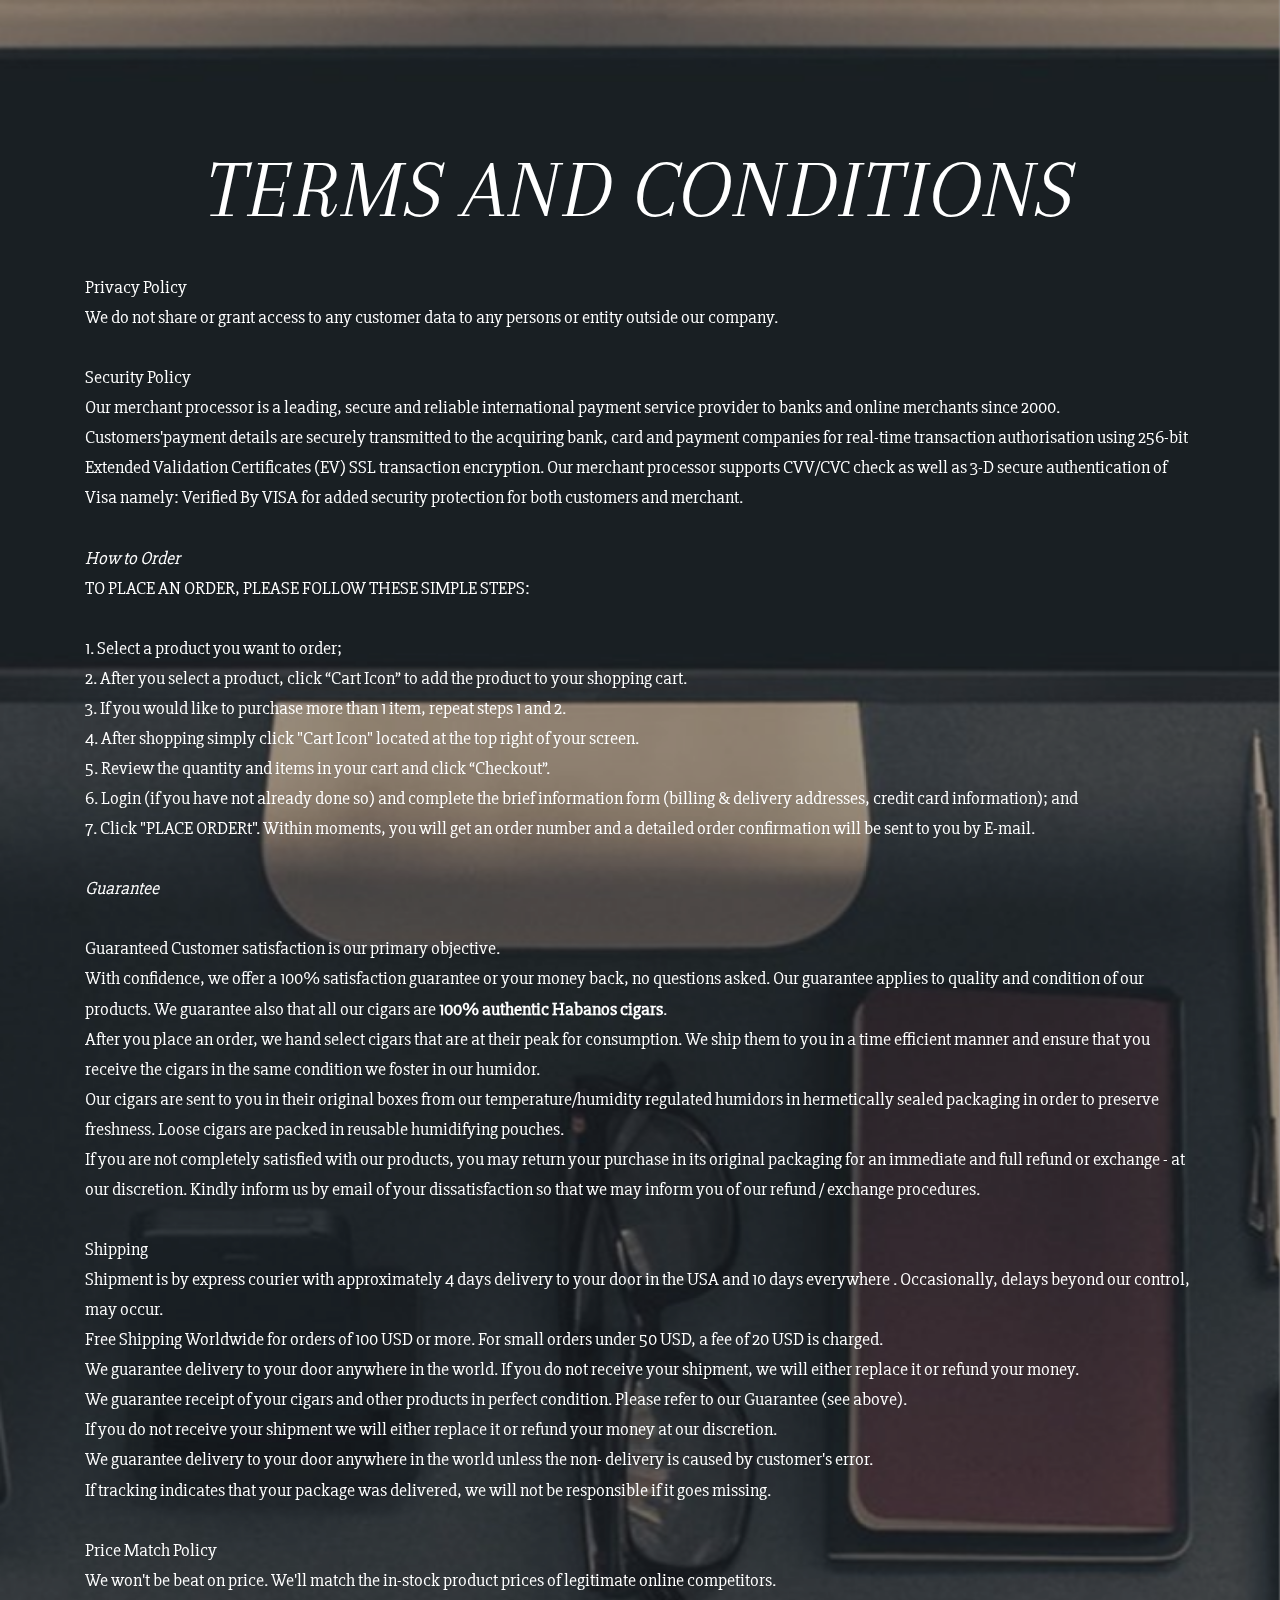
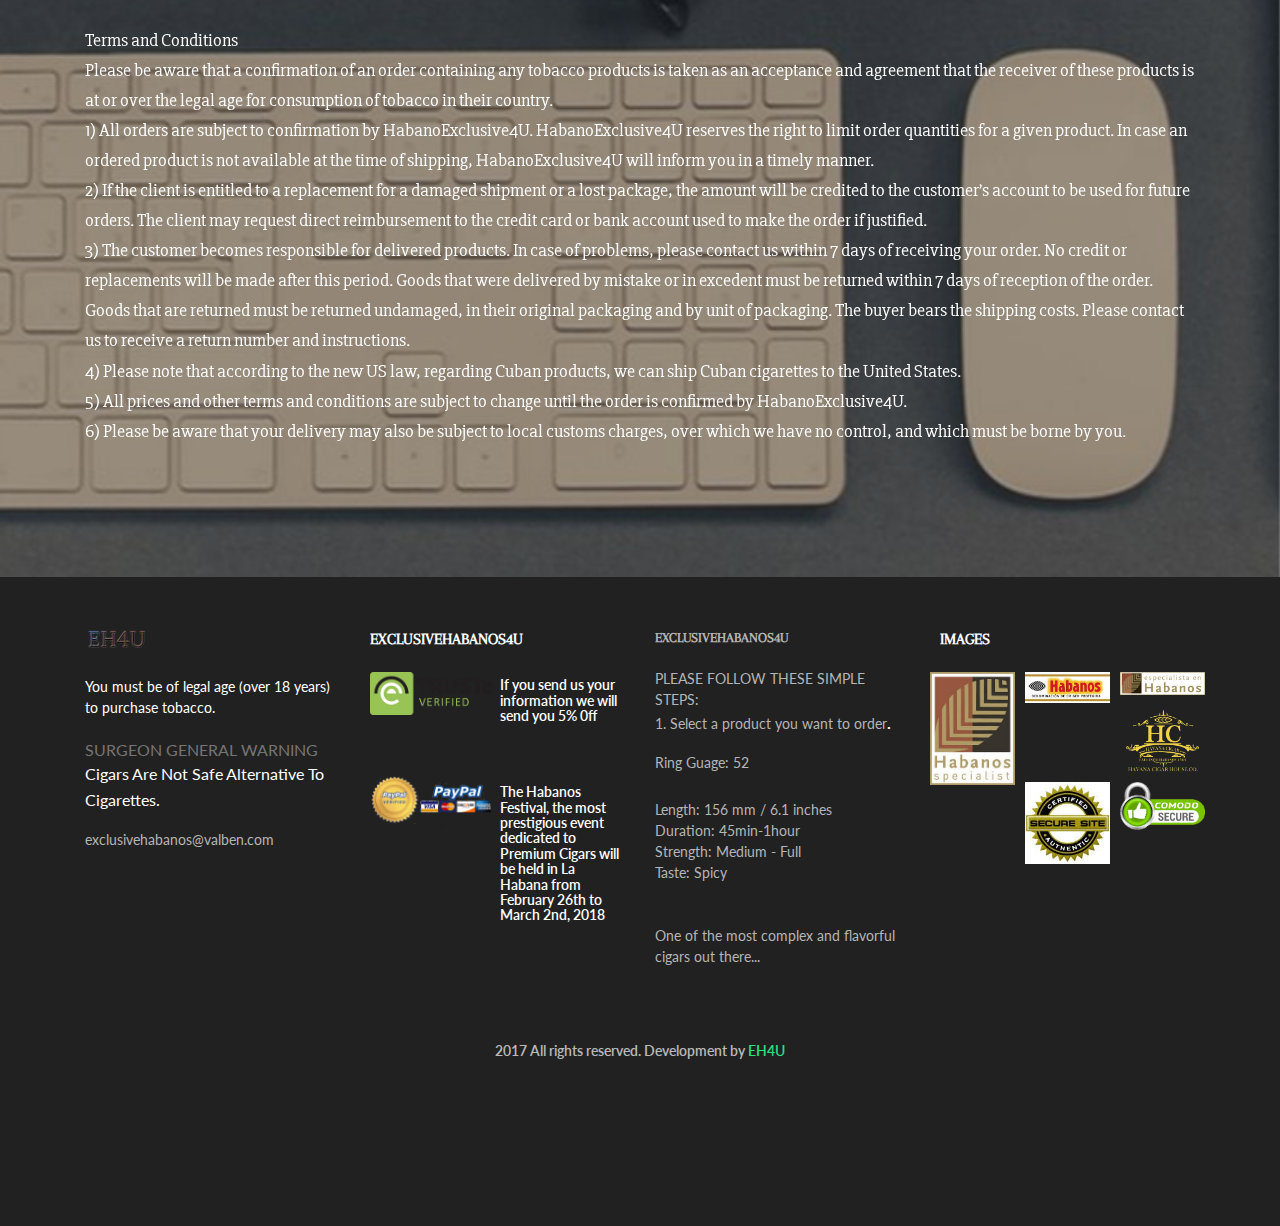
==== commit 2fc53be3: "create github pages" ====
--- a/page1.html
+++ b/page1.html
@@ -62,7 +62,7 @@
                         <figure class="footer-logo mbr-figure mbr-figure--adapted mbr-figure--caption-inside-bottom mbr-figure--full-width"><img src="assets/images/cooltext261306210353492-228x86.png"></figure>
                         <p class="adress">You must be of legal age (over 18 years) to purchase tobacco.</p>
                         <p><a href="tel:+12 (3) 456 7890 123" class="adr-link"><span style="color: rgb(117, 117, 117); font-size: 16px; background-color: inherit;">SURGEON GENERAL WARNING</span></a>Cigars Are Not Safe Alternative To Cigarettes.<br></p>
-                        <p><a href="mailto:sample@sample.com" class="adr-link"><strong>Email:</strong> sample@sample.com</a></p>
+                        <p><a href="mailto:sample@sample.com" class="adr-link">exclusivehabanos@valben.com<br></a></p>
                     </div>
                 </div>
 
@@ -71,11 +71,11 @@
                         <h4 class="title">ExclusiveHabanos4U</h4>
                         <div class="news-min">
                             <div class="image"><img src="assets/images/privacy-policy-1062x367.png" class="resp-img"></div>
-                            <p class="text"><a href="http://mobirise.com">Pellentesque interdum imper diet nibh in porttitor</a><span class="date">15/05/16</span></p>
+                            <p class="text"><a href="http://mobirise.com">If you send us your information we will send you 5% 0ff</a></p>
                          </div>
                          <div class="news-min">
                             <div class="image"><img src="assets/images/paypal-logo-1-500x252.png" class="resp-img"></div>
-                            <p class="text"><a href="http://mobirise.com">Pellentesque interdum imper diet nibh in porttitor</a><span class="date">15/05/16</span></p>
+                            <p class="text"><a href="http://mobirise.com"></a><a href="http://www.habanos.com/en/noticias/xx-festival-del-habano-comienza-la-inscripcion/" target="_blank">The Habanos Festival, the most prestigious event dedicated to Premium Cigars will be held in La Habana from February 26th to March 2nd, 2018</a><br></p>
                          </div>
                     </div>
                 </div>
@@ -84,7 +84,7 @@
                     <div class="footer-item">
                         <h4 class="title"><a href="index.html">ExclusiveHabanos4U</a></h4>
                         <p><a href="index.html" class="adr-link"><span style="color: rgb(255, 255, 255); font-size: 16px; background-color: inherit;"></span></a><a href="index.html">PLEASE FOLLOW THESE SIMPLE STEPS:&nbsp;<strong></strong></a><strong><a href="index.html" style="display: inline !important;"></a><a href="index.html" style="font-weight: 400; display: inline !important;">1. Select a product you want to order</a>.</strong></p>
-                        <p><a href="http://mobirise.com" class="adr-link">Ring Guage: 52<br>Length: 156 mm / 6.1 inches<br>Duration: 45min-1hour<br>Strength: Medium - Full<br>Taste: Spicy<br></a></p>
+                        <p><a href="http://mobirise.com" class="adr-link"></a><a href="index.html#testimonials2-6">Ring Guage: 52</a><br><a href="index.html#testimonials2-6">Length: 156 mm / 6.1 inches</a><a href="index.html#testimonials2-6">Duration: 45min-1hour</a><a href="index.html#testimonials2-6">Strength: Medium - Full</a><a href="index.html#testimonials2-6">Taste: Spicy</a><br></p>
                         <p><a href="http://mobirise.com" class="adr-link"><span style="color: rgb(255, 255, 255); font-size: 16px; background-color: inherit;"></span></a><a href="index.html#testimonials2-6">One of the most complex and flavorful cigars out there...</a><br></p>
                         <p></p>
                     </div>
